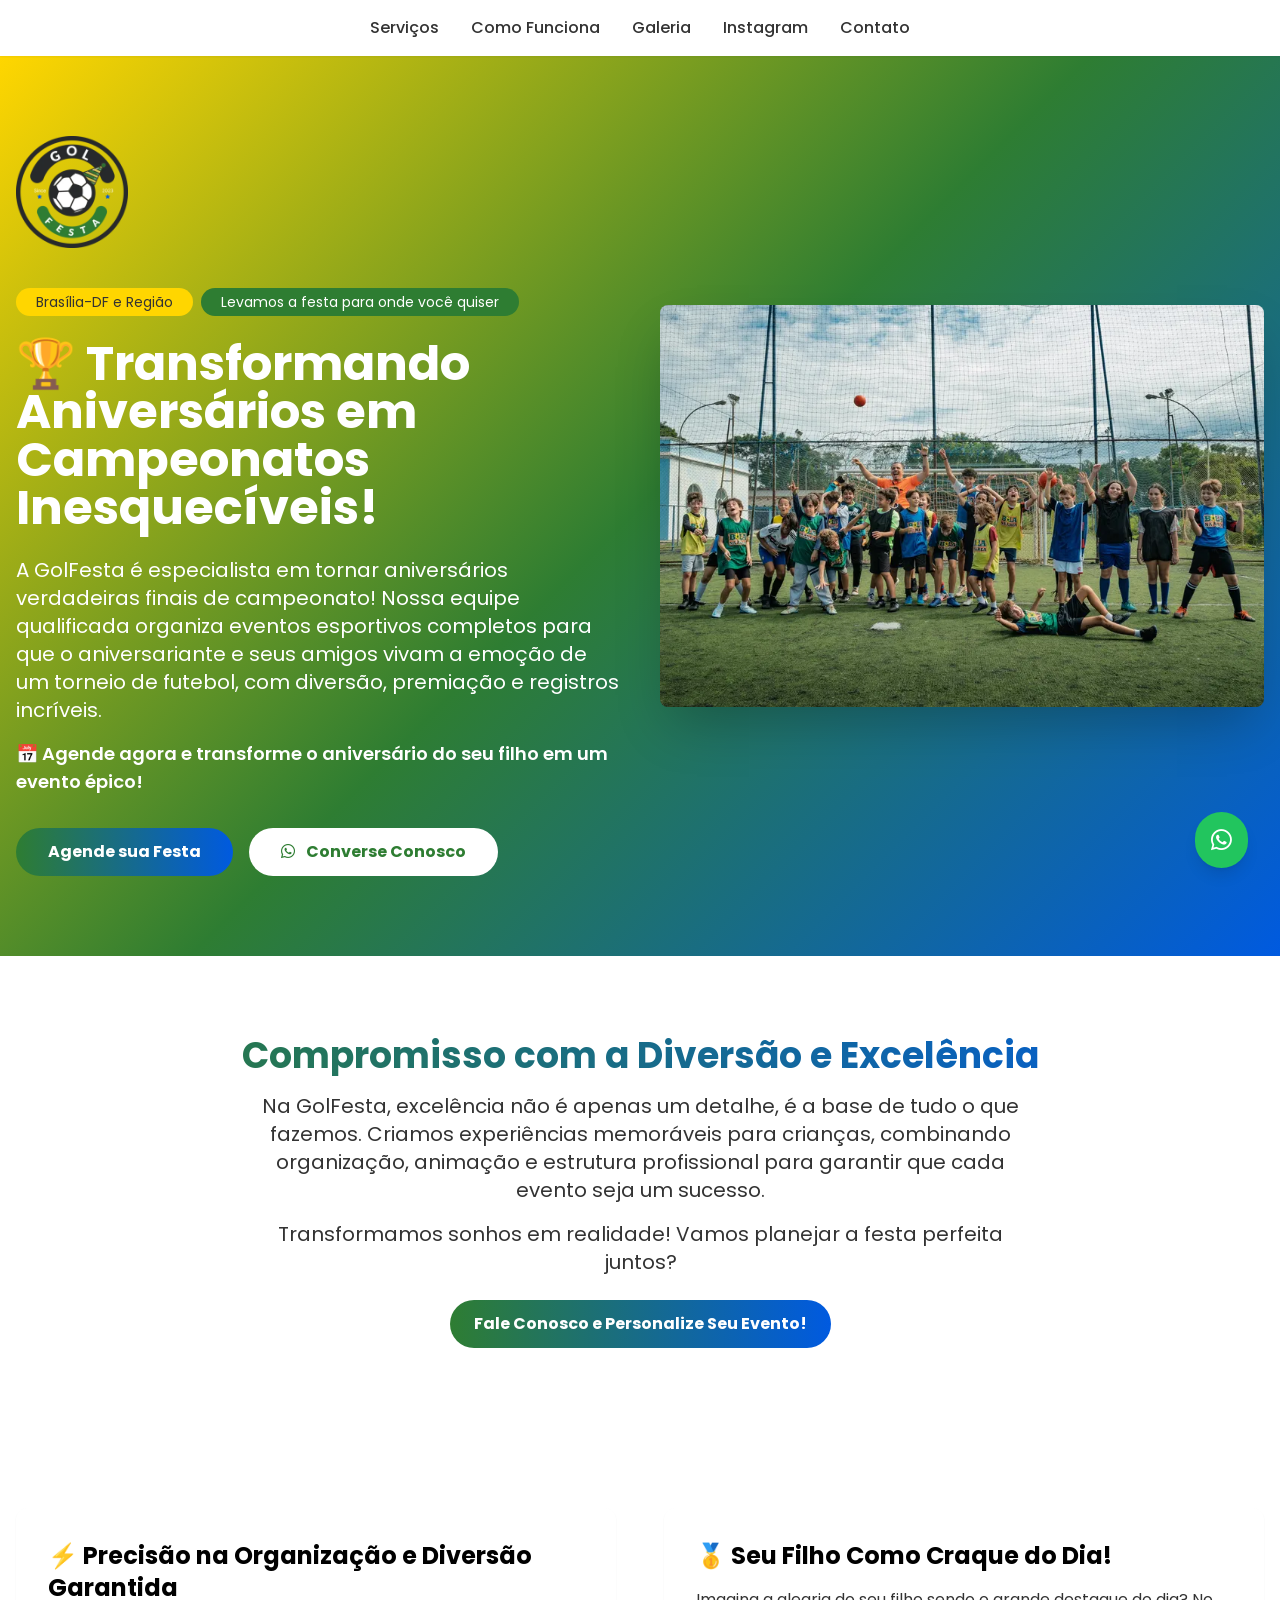
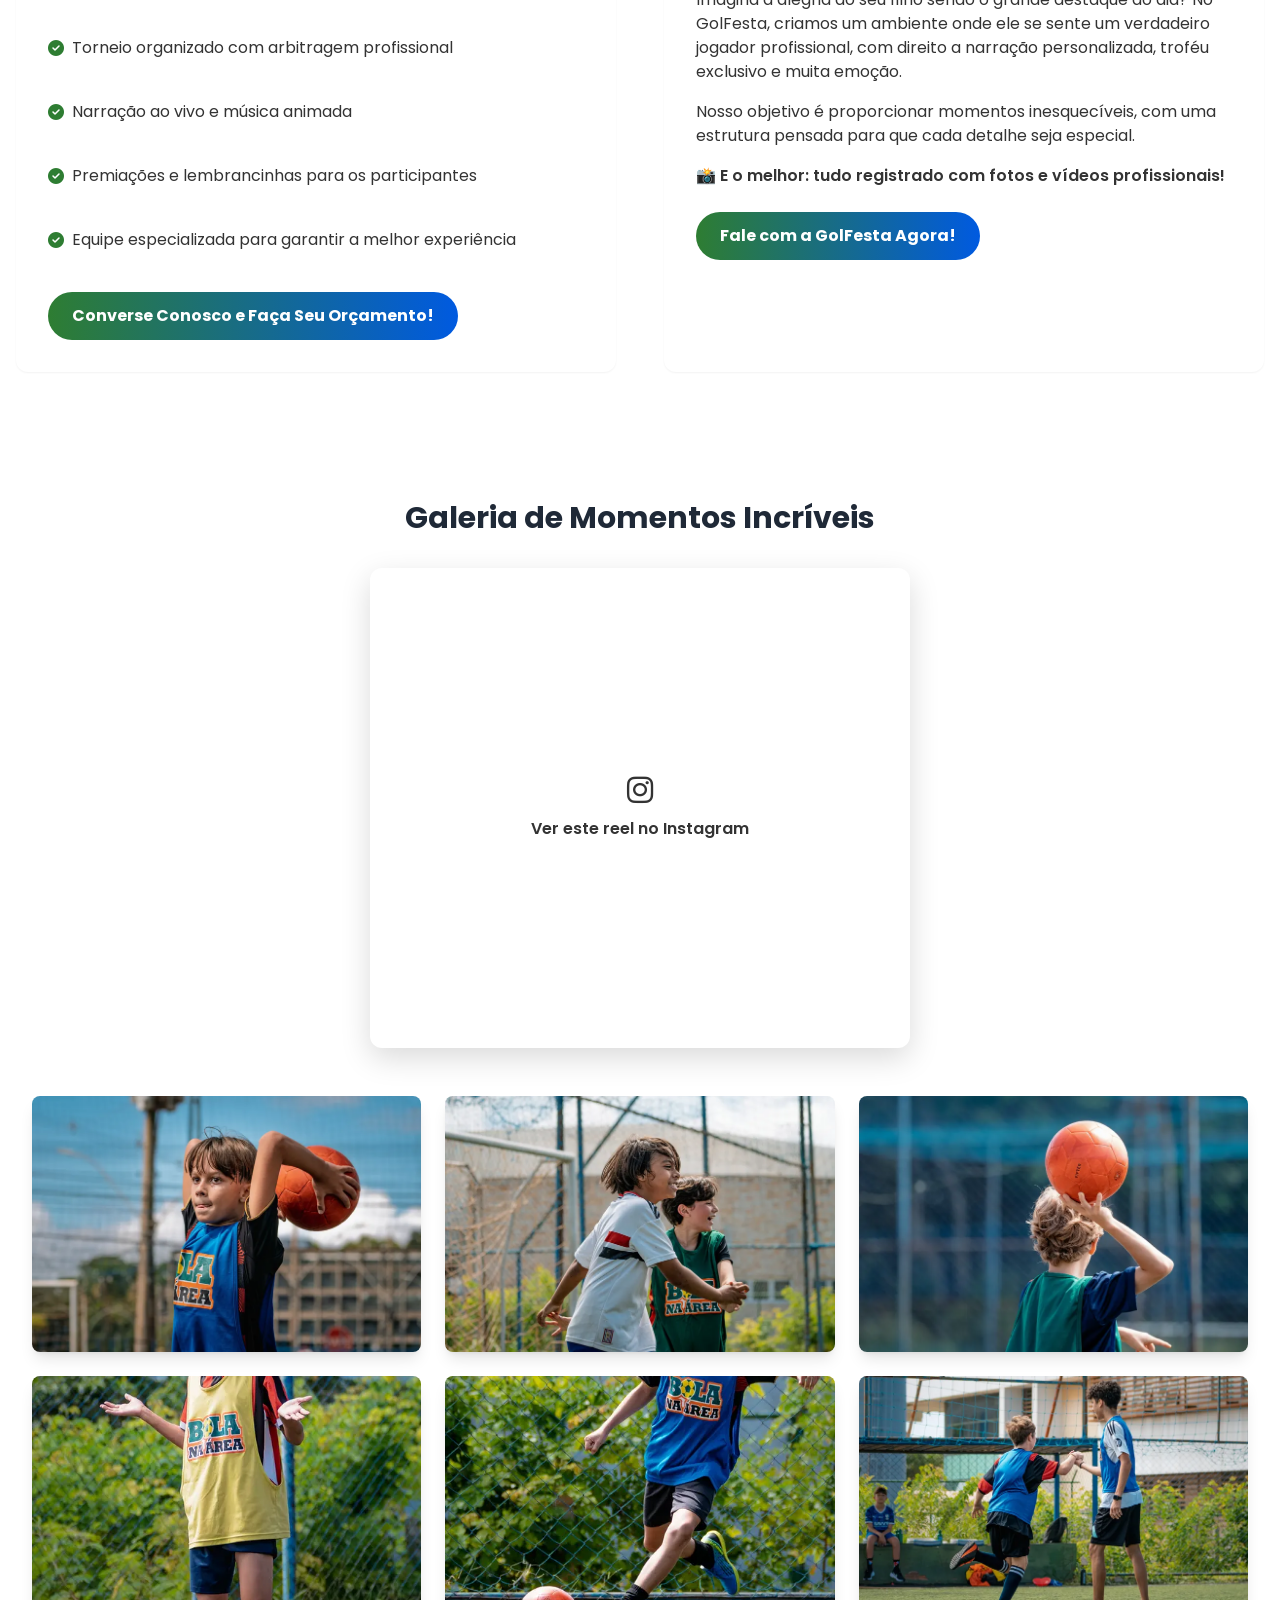
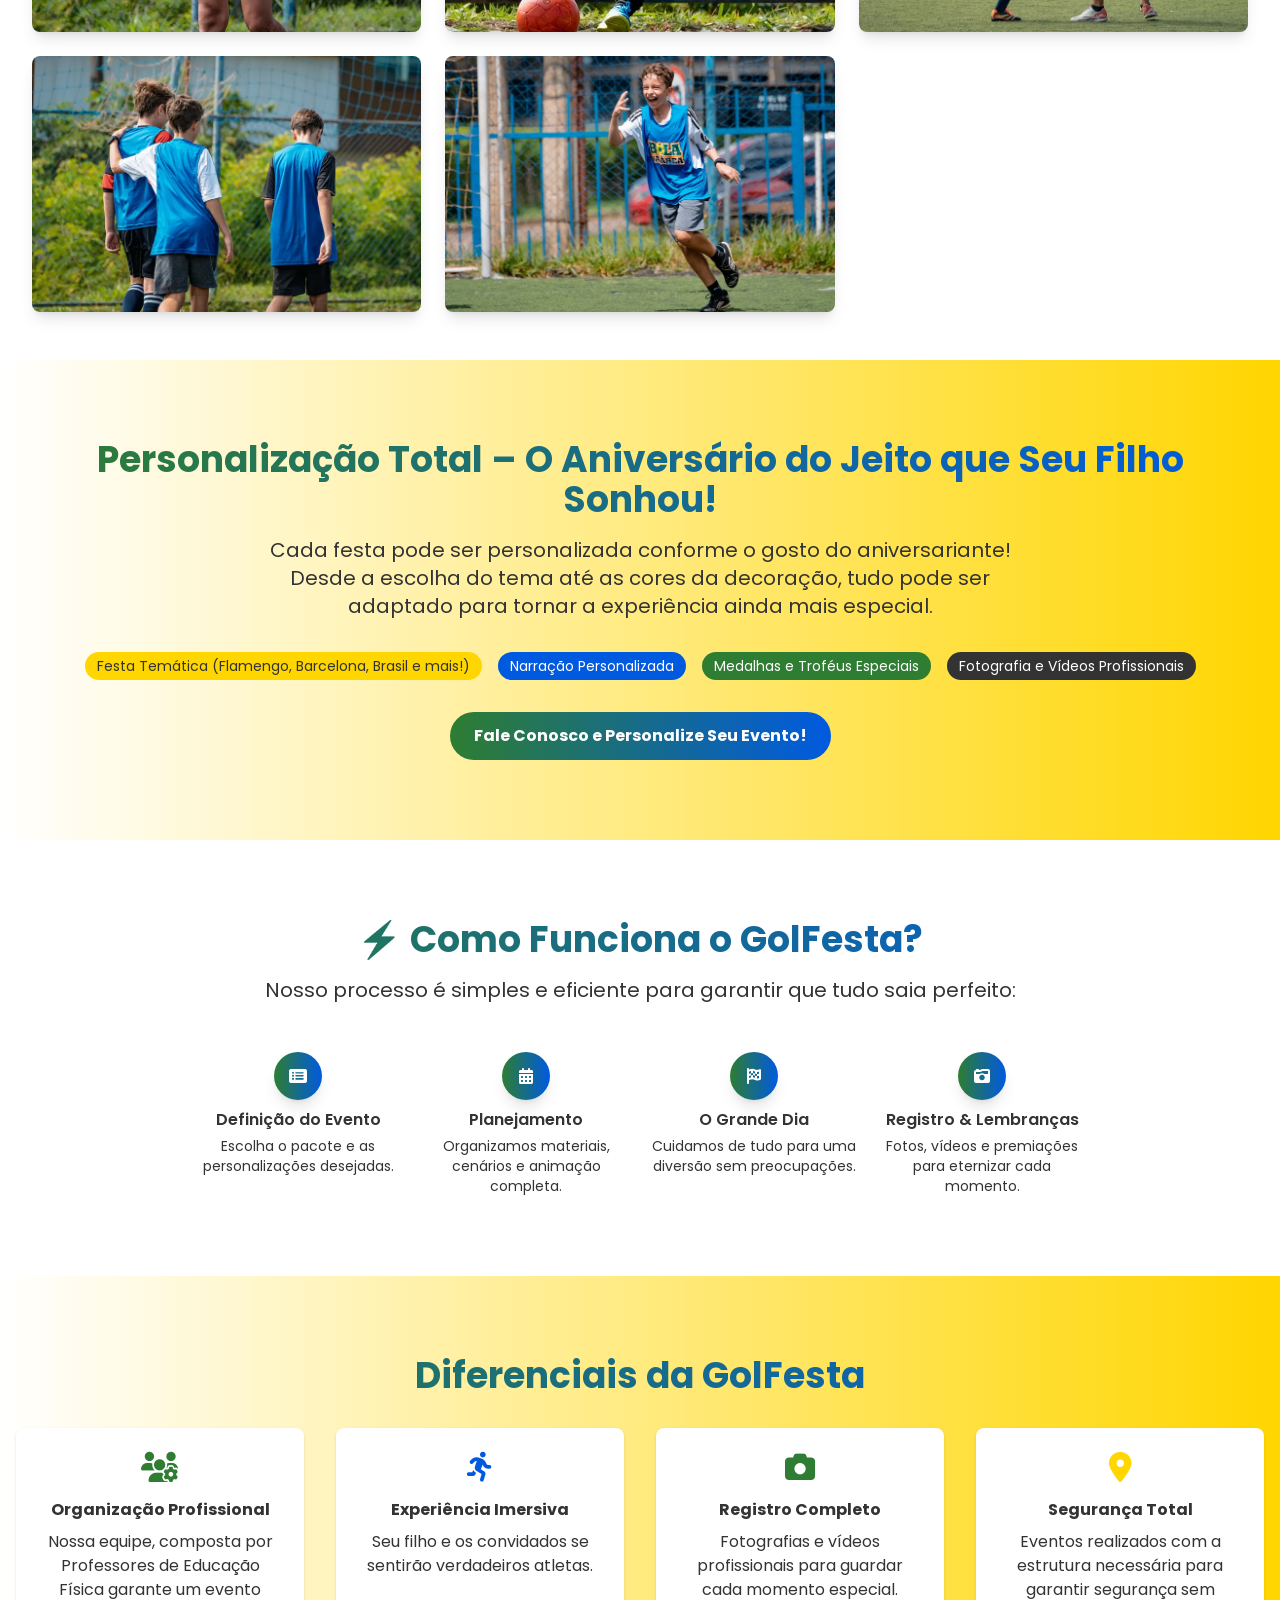
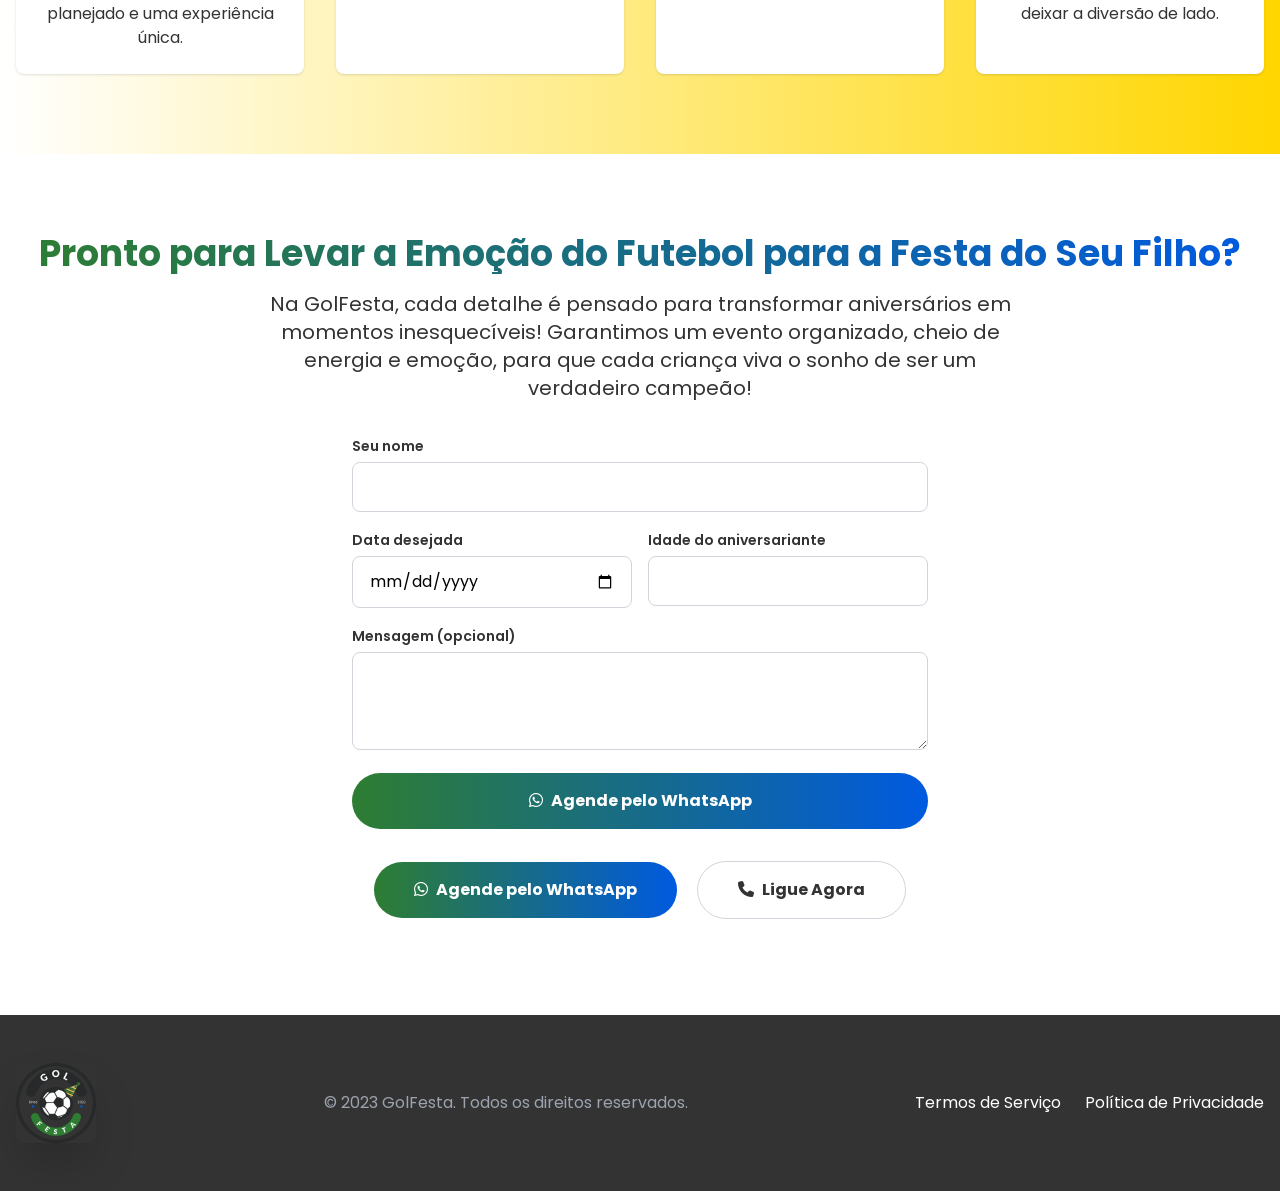
==== index.html @ 57a4377c "preview: 408cfc4" ====
<!DOCTYPE html>
<html lang="pt-BR">

<head>
	<meta charset="UTF-8">
	<meta name="robots" content="noindex, nofollow">
	<meta name="viewport" content="width=device-width, initial-scale=1.0">
	<title>GolFesta - Aniversários Esportivos Inesquecíveis</title>
	<meta name="description" content="Aniversário com torneio de futebol em Brasília-DF e região: arbitragem profissional, narração ao vivo, troféus, medalhas e fotos e vídeos profissionais. Agende pelo WhatsApp.">
	<link rel="canonical" href="https://golfesta.com.br/">
	<meta name="theme-color" content="#2E7D32">

	<!-- Open Graph / redes sociais -->
	<meta property="og:type" content="website">
	<meta property="og:locale" content="pt_BR">
	<meta property="og:site_name" content="GolFesta">
	<meta property="og:title" content="GolFesta - Aniversários Esportivos Inesquecíveis">
	<meta property="og:description" content="Transformando aniversários em campeonatos inesquecíveis! Festas de futebol em Brasília-DF e região.">
	<meta property="og:url" content="https://golfesta.com.br/">
	<meta property="og:image" content="https://golfesta.com.br/assets/img/og-image.jpg">
	<meta property="og:image:width" content="1200">
	<meta property="og:image:height" content="630">
	<meta name="twitter:card" content="summary_large_image">

	<link rel="icon" href="favicon.ico" sizes="any">
	<link rel="icon" type="image/png" sizes="192x192" href="assets/img/icon-192.png">
	<link rel="apple-touch-icon" href="apple-touch-icon.png">
	<link rel="manifest" href="site.webmanifest">

	<link rel="preconnect" href="https://fonts.googleapis.com">
	<link rel="preconnect" href="https://fonts.gstatic.com" crossorigin>
	<link rel="preload" as="image" href="assets/img/9-800.webp" imagesrcset="assets/img/9-800.webp 800w, assets/img/9-1200.webp 1200w" imagesizes="(min-width: 768px) 50vw, 100vw" fetchpriority="high">
	<link rel="stylesheet" href="https://fonts.googleapis.com/css2?family=Poppins:wght@300;400;600;700;800&display=swap">
	<link rel="stylesheet" href="assets/css/tailwind.css">
	<link rel="stylesheet" href="assets/css/style.css">
	<link rel="stylesheet" href="https://cdnjs.cloudflare.com/ajax/libs/font-awesome/6.4.0/css/all.min.css" media="print" onload="this.media='all'">
	<noscript><link rel="stylesheet" href="https://cdnjs.cloudflare.com/ajax/libs/font-awesome/6.4.0/css/all.min.css"></noscript>

	<!-- Google Tag Manager (mesmo container do site original). Só carrega no domínio de produção,
	     para que previews/staging não sujem os dados de conversão do Google Ads. -->
	<script>
		window.dataLayer = window.dataLayer || [];
		if (/(^|\.)golfesta\.com\.br$/.test(location.hostname)) {
			(function(w,d,s,l,i){w[l]=w[l]||[];w[l].push({'gtm.start':
			new Date().getTime(),event:'gtm.js'});var f=d.getElementsByTagName(s)[0],
			j=d.createElement(s),dl=l!='dataLayer'?'&l='+l:'';j.async=true;j.src=
			'https://www.googletagmanager.com/gtm.js?id='+i+dl;f.parentNode.insertBefore(j,f);
			})(window,document,'script','dataLayer','GTM-58DZ7ZMV');
		}
	</script>
	<!-- End Google Tag Manager -->

	<script type="application/ld+json">
	{
		"@context": "https://schema.org",
		"@type": "LocalBusiness",
		"name": "GolFesta",
		"description": "Aniversários esportivos com torneio de futebol, narração, premiação e registro em foto e vídeo.",
		"url": "https://golfesta.com.br/",
		"logo": "https://golfesta.com.br/assets/img/logo-256.png",
		"image": "https://golfesta.com.br/assets/img/og-image.jpg",
		"telephone": "+55 61 99550-3030",
		"areaServed": "Brasília-DF e Região",
		"sameAs": ["https://www.instagram.com/gol.festa/"]
	}
	</script>
</head>

<body class="bg-white">
	<!-- Floating WhatsApp Button -->
	<a href="wpp-lead/" data-cta="whatsapp_float" aria-label="Fale com a GolFesta pelo WhatsApp"
		class="wpp-float hidden md:block fixed bottom-8 right-8 z-40 bg-green-500 text-white p-4 rounded-full shadow-lg animate-pulse">
		<i class="fab fa-whatsapp text-2xl" aria-hidden="true"></i>
	</a>

	<!-- Barra fixa de CTA no mobile (tráfego pago chega majoritariamente pelo celular) -->
	<a href="wpp-lead/?text=Ol%C3%A1%2C%20gostaria%20de%20agendar%20uma%20festa%20com%20a%20GOL%20FESTA%21%20Podem%20me%20ajudar%3F"
		data-cta="mobile_bar"
		class="md:hidden fixed bottom-0 inset-x-0 z-40 flex items-center justify-center gap-2 bg-green-500 text-white font-bold py-4 shadow-[0_-4px_12px_rgba(0,0,0,0.15)]">
		<i class="fab fa-whatsapp text-2xl" aria-hidden="true"></i> Agende pelo WhatsApp
	</a>

	<!-- 1. Header -->
	<header class="bg-white shadow-sm sticky top-0 z-50">
		<div class="container mx-auto px-4 py-4 flex justify-center items-center">
			<nav class="hidden md:flex space-x-8">
				<a href="#servicos" class="font-medium text-[#333333] hover:text-[#2E7D32]">Serviços</a>
				<a href="#como-funciona" class="font-medium text-[#333333] hover:text-[#2E7D32]">Como Funciona</a>
				<a href="#galeria" class="font-medium text-[#333333] hover:text-[#2E7D32]">Galeria</a>
				<a href="https://www.instagram.com/gol.festa/" target="_blank" rel="noopener" class="font-medium text-[#333333] hover:text-[#2E7D32]">Instagram</a>
				<a href="#contato" class="font-medium text-[#333333] hover:text-[#2E7D32]">Contato</a>
			</nav>
			<button id="menu-toggle" class="md:hidden text-[#333333]" aria-label="Abrir menu" aria-expanded="false" aria-controls="mobile-menu"><i class="fas fa-bars text-2xl" aria-hidden="true"></i></button>
		</div>
		<nav id="mobile-menu" class="md:hidden hidden border-t border-gray-100 bg-white">
			<a href="#servicos" class="block px-6 py-3 font-medium text-[#333333]">Serviços</a>
			<a href="#como-funciona" class="block px-6 py-3 font-medium text-[#333333]">Como Funciona</a>
			<a href="#galeria" class="block px-6 py-3 font-medium text-[#333333]">Galeria</a>
			<a href="https://www.instagram.com/gol.festa/" target="_blank" rel="noopener" class="block px-6 py-3 font-medium text-[#333333]">Instagram</a>
			<a href="#contato" class="block px-6 py-3 font-medium text-[#333333]">Contato</a>
		</nav>
	</header>

	<main>
	<!-- 2. Hero -->
	<section class="hero-gradient text-white py-12 md:py-20">
		<div class="container mx-auto px-4 flex flex-col md:flex-row items-center md:gap-10">
			<div class="md:w-1/2 mb-10 md:mb-0">
				<div class="flex items-center w-20 md:w-28">
					<img src="assets/img/logo-256.webp" width="256" height="256"
						alt="GolFesta" class="rounded-lg w-full max-w-md pb-6 md:pb-10">
				</div>
				<div class="flex flex-col sm:flex-row sm:space-x-2 space-y-2 sm:space-y-0">
					<span class="bg-[#FFD600] text-[#333333] px-5 py-1 rounded-full text-sm">Brasília-DF e Região</span>
					<span class="bg-[#2E7D32] text-white px-5 py-1 rounded-full text-sm">Levamos a festa para onde você quiser</span>
				</div>
				<h1 class="text-3xl md:text-5xl font-bold mb-6 pt-6">🏆 Transformando Aniversários em Campeonatos
					Inesquecíveis!</h1>
				<p class="text-lg md:text-xl mb-4">A GolFesta é especialista em tornar aniversários verdadeiras finais de
					campeonato! Nossa equipe qualificada organiza eventos esportivos completos para que o aniversariante
					e seus amigos vivam a emoção de um torneio de futebol, com diversão, premiação e registros
					incríveis.</p>
				<p class="text-lg font-semibold mb-8">📅 Agende agora e transforme o aniversário do seu filho em um
					evento épico!</p>
				<div class="flex flex-col sm:flex-row space-y-4 sm:space-y-0 sm:space-x-4">
					<a href="wpp-lead/?text=Ol%C3%A1%2C%20gostaria%20de%20agendar%20uma%20festa%20com%20a%20GOL%20FESTA%21%20Podem%20me%20ajudar%3F"
						data-cta="hero_agendar" class="btn-primary text-white font-bold py-3 px-8 rounded-full text-center">Agende sua Festa</a>
					<a href="wpp-lead/?text=Ol%C3%A1%2C%20gostaria%20de%20saber%20mais%20sobre%20os%20servi%C3%A7os%20da%20GOL%20FESTA.%20Podem%20me%20enviar%20informa%C3%A7%C3%B5es%3F"
						data-cta="hero_converse"
						class="bg-white text-[#2E7D32] font-bold py-3 px-8 rounded-full hover:bg-gray-100 transition text-center">
						<i class="fab fa-whatsapp mr-2" aria-hidden="true"></i> Converse Conosco
					</a>
				</div>
			</div>
			<div class="md:w-1/2 flex justify-center">
				<img src="assets/img/9-800.webp"
					srcset="assets/img/9-800.webp 800w, assets/img/9-1200.webp 1200w"
					sizes="(min-width: 768px) 50vw, 100vw" width="1200" height="800" fetchpriority="high"
					alt="Aniversário com torneio de futebol da GolFesta"
					class="gallery-image rounded-lg shadow-2xl w-full h-auto cursor-zoom-in"
					data-index="8">
			</div>
		</div>
	</section>

	<!-- 3. Serviços -->
	<section id="servicos" class="py-16 md:py-20 px-4 bg-white text-center">
		<h2
			class="text-3xl md:text-4xl font-bold mb-4 bg-gradient-to-r from-[#2E7D32] to-[#005AE0] bg-clip-text text-transparent">
			Compromisso com a Diversão e Excelência</h2>
		<p class="text-lg md:text-xl text-[#333333] max-w-3xl mx-auto">Na GolFesta, excelência não é apenas um detalhe, é a base de
			tudo o que fazemos. Criamos experiências memoráveis para crianças, combinando organização, animação e
			estrutura profissional para garantir que cada evento seja um sucesso.</p>
		<p class="text-lg md:text-xl text-[#333333] max-w-3xl mx-auto mt-4">Transformamos sonhos em realidade! Vamos planejar a
			festa perfeita juntos?</p>
		<a href="wpp-lead/?text=Ol%C3%A1%2C%20gostaria%20de%20saber%20mais%20sobre%20os%20servi%C3%A7os%20da%20GOL%20FESTA.%20Podem%20me%20enviar%20informa%C3%A7%C3%B5es%3F"
			data-cta="servicos" class="btn-primary inline-block text-white font-bold py-3 px-6 rounded-full mt-6">Fale
			Conosco e Personalize Seu Evento!</a>
	</section>

	<!-- 4. Precisão & Craque -->
	<section class="py-16 md:py-20 bg-[#FFFFFF]">
		<div class="container mx-auto px-4 grid md:grid-cols-2 gap-12">
			<div class="bg-white p-8 rounded-xl shadow-sm">
				<h3 class="text-2xl font-bold mb-4">⚡ Precisão na Organização e Diversão Garantida</h3>
				<ul class="space-y-2 mb-6 text-[rgb(51,51,51)]">
					<li class="flex items-center py-4"><i class="fas fa-check-circle text-[#2E7D32] mr-2" aria-hidden="true"></i>Torneio
						organizado com arbitragem profissional</li>
					<li class="flex items-center py-4"><i class="fas fa-check-circle text-[#2E7D32] mr-2" aria-hidden="true"></i>Narração
						ao vivo e música animada</li>
					<li class="flex items-center py-4"><i class="fas fa-check-circle text-[#2E7D32] mr-2" aria-hidden="true"></i>Premiações
						e lembrancinhas para os participantes</li>
					<li class="flex items-center py-4"><i class="fas fa-check-circle text-[#2E7D32] mr-2" aria-hidden="true"></i>Equipe
						especializada para garantir a melhor experiência</li>
				</ul>
				<a href="wpp-lead/?text=Ol%C3%A1%2C%20gostaria%20de%20saber%20mais%20sobre%20os%20servi%C3%A7os%20da%20GOL%20FESTA.%20Podem%20me%20enviar%20informa%C3%A7%C3%B5es%3F"
					data-cta="orcamento" class="btn-primary inline-block text-white font-bold py-3 px-6 rounded-full">Converse
					Conosco e Faça Seu Orçamento!</a>
			</div>
			<div class="bg-white p-8 rounded-xl shadow-sm">
				<h3 class="text-2xl font-bold mb-4">🥇 Seu Filho Como Craque do Dia!</h3>
				<p class="text-[#333333] mb-4">Imagina a alegria do seu filho sendo o grande destaque do dia? No
					GolFesta, criamos um ambiente onde ele se sente um verdadeiro jogador profissional, com direito a
					narração personalizada, troféu exclusivo e muita emoção.</p>
				<p class="text-[#333333] mb-4">Nosso objetivo é proporcionar momentos inesquecíveis, com uma estrutura
					pensada para que cada detalhe seja especial.</p>
				<p class="text-[#333333] font-semibold mb-6">📸 E o melhor: tudo registrado com fotos e vídeos
					profissionais!</p>
				<a href="wpp-lead/?text=Ol%C3%A1%2C%20gostaria%20de%20saber%20mais%20sobre%20os%20servi%C3%A7os%20da%20GOL%20FESTA.%20Podem%20me%20enviar%20informa%C3%A7%C3%B5es%3F"
					data-cta="craque" class="btn-primary inline-block text-white font-bold py-3 px-6 rounded-full">Fale com
					a GolFesta Agora!</a>
			</div>
		</div>
	</section>

	<!-- Galeria (vídeo do Instagram + fotos) -->
	<section id="galeria" class="bg-white py-12 px-4 sm:px-6 lg:px-8">
		<div class="max-w-7xl mx-auto">
			<h2 class="text-3xl font-bold text-center text-gray-800 mb-8">
				Galeria de Momentos Incríveis
			</h2>

			<!-- Reel oficial @gol.festa (embed oficial do Instagram; embed.js carregado sob demanda em main.js) -->
			<div id="video" class="ig-embed-wrap mb-12">
				<blockquote class="instagram-media"
					data-instgrm-permalink="https://www.instagram.com/reel/Dcqjt7BxaG_/?utm_source=ig_embed&amp;utm_campaign=loading"
					data-instgrm-version="14">
					<a href="https://www.instagram.com/reel/Dcqjt7BxaG_/" target="_blank" rel="noopener" class="ig-fallback">
						<i class="fab fa-instagram text-3xl mb-2" aria-hidden="true"></i>
						<span>Ver este reel no Instagram</span>
					</a>
				</blockquote>
			</div>

			<div class="grid grid-cols-1 sm:grid-cols-2 md:grid-cols-3 gap-6">
				<div class="overflow-hidden rounded-lg shadow-lg"><img src="assets/img/1-800.webp" width="800" height="533" loading="lazy" decoding="async" alt="Festa GolFesta – foto 1" class="gallery-image w-full h-64 object-cover hover:scale-105 transition duration-300 ease-in-out cursor-zoom-in" data-index="0"></div>
				<div class="overflow-hidden rounded-lg shadow-lg"><img src="assets/img/2-800.webp" width="800" height="533" loading="lazy" decoding="async" alt="Festa GolFesta – foto 2" class="gallery-image w-full h-64 object-cover hover:scale-105 transition duration-300 ease-in-out cursor-zoom-in" data-index="1"></div>
				<div class="overflow-hidden rounded-lg shadow-lg"><img src="assets/img/3-800.webp" width="800" height="533" loading="lazy" decoding="async" alt="Festa GolFesta – foto 3" class="gallery-image w-full h-64 object-cover hover:scale-105 transition duration-300 ease-in-out cursor-zoom-in" data-index="2"></div>
				<div class="overflow-hidden rounded-lg shadow-lg"><img src="assets/img/4-800.webp" width="533" height="800" loading="lazy" decoding="async" alt="Festa GolFesta – foto 4" class="gallery-image w-full h-64 object-cover hover:scale-105 transition duration-300 ease-in-out cursor-zoom-in" data-index="3"></div>
				<div class="overflow-hidden rounded-lg shadow-lg"><img src="assets/img/5-800.webp" width="533" height="800" loading="lazy" decoding="async" alt="Festa GolFesta – foto 5" class="gallery-image w-full h-64 object-cover hover:scale-105 transition duration-300 ease-in-out cursor-zoom-in" data-index="4"></div>
				<div class="overflow-hidden rounded-lg shadow-lg"><img src="assets/img/6-800.webp" width="800" height="533" loading="lazy" decoding="async" alt="Festa GolFesta – foto 6" class="gallery-image w-full h-64 object-cover hover:scale-105 transition duration-300 ease-in-out cursor-zoom-in" data-index="5"></div>
				<div class="overflow-hidden rounded-lg shadow-lg"><img src="assets/img/7-800.webp" width="800" height="533" loading="lazy" decoding="async" alt="Festa GolFesta – foto 7" class="gallery-image w-full h-64 object-cover hover:scale-105 transition duration-300 ease-in-out cursor-zoom-in" data-index="6"></div>
				<div class="overflow-hidden rounded-lg shadow-lg"><img src="assets/img/8-800.webp" width="800" height="533" loading="lazy" decoding="async" alt="Festa GolFesta – foto 8" class="gallery-image w-full h-64 object-cover hover:scale-105 transition duration-300 ease-in-out cursor-zoom-in" data-index="7"></div>
			</div>
		</div>
	</section>

	<!-- 5. Personalização -->
	<section id="personalizacao" class="py-16 md:py-20 px-6 bg-gradient-to-r from-[#FFFFFF] to-[#FFD600] text-center">
		<h2
			class="text-3xl md:text-4xl font-bold mb-4 bg-gradient-to-r from-[#2E7D32] to-[#005AE0] bg-clip-text text-transparent">
			Personalização Total – O Aniversário do Jeito que Seu Filho Sonhou!</h2>
		<p class="text-lg md:text-xl text-[#333333] max-w-3xl mx-auto mb-8">Cada festa pode ser personalizada conforme o gosto do
			aniversariante! Desde a escolha do tema até as cores da decoração, tudo pode ser adaptado para tornar a
			experiência ainda mais especial.</p>
		<div class="flex flex-wrap justify-center gap-4 mb-8">
			<span class="bg-[#FFD600] text-[#333333] px-3 py-1 rounded-full text-sm">Festa Temática (Flamengo,
				Barcelona, Brasil e mais!)</span>
			<span class="bg-[#005AE0] text-white px-3 py-1 rounded-full text-sm">Narração Personalizada</span>
			<span class="bg-[#2E7D32] text-white px-3 py-1 rounded-full text-sm">Medalhas e Troféus Especiais</span>
			<span class="bg-[#333333] text-white px-3 py-1 rounded-full text-sm">Fotografia e Vídeos
				Profissionais</span>
		</div>
		<a href="wpp-lead/?text=Ol%C3%A1%2C%20gostaria%20de%20saber%20mais%20sobre%20os%20servi%C3%A7os%20da%20GOL%20FESTA.%20Podem%20me%20enviar%20informa%C3%A7%C3%B5es%3F"
			data-cta="personalizacao" class="btn-primary inline-block text-white font-bold py-3 px-6 rounded-full">Fale Conosco e
			Personalize Seu Evento!</a>
	</section>

	<!-- 6. Como Funciona (estilo timeline com descrição) -->
	<section id="como-funciona" class="py-16 md:py-20 px-6 bg-white">
		<div class="container mx-auto px-4 text-center mb-12">
			<h2
				class="text-3xl md:text-4xl font-bold mb-4 bg-gradient-to-r from-[#2E7D32] to-[#005AE0] bg-clip-text text-transparent">
				⚡ Como Funciona o GolFesta?
			</h2>
			<p class="text-lg md:text-xl text-[#333333] max-w-3xl mx-auto">
				Nosso processo é simples e eficiente para garantir que tudo saia perfeito:
			</p>
		</div>
		<div class="flex flex-col md:flex-row items-center md:items-start md:justify-between max-w-4xl mx-auto space-y-8 md:space-y-0">
			<div class="flex flex-col items-center text-center w-full md:w-1/4">
				<div class="w-12 h-12 bg-gradient-to-r from-[#2E7D32] to-[#005AE0] rounded-full flex items-center justify-center shadow-lg">
					<i class="fas fa-list-alt text-white" aria-hidden="true"></i>
				</div>
				<span class="mt-2 font-semibold text-[#333333]">Definição do Evento</span>
				<p class="mt-1 text-[#333333] text-sm">Escolha o pacote e as personalizações desejadas.</p>
			</div>
			<div class="hidden md:flex flex-1 h-1 bg-gradient-to-r from-[#2E7D32] to-[#005AE0] mx-2 mt-6 rounded"></div>
			<div class="flex flex-col items-center text-center w-full md:w-1/4">
				<div class="w-12 h-12 bg-gradient-to-r from-[#2E7D32] to-[#005AE0] rounded-full flex items-center justify-center shadow-lg">
					<i class="fas fa-calendar-alt text-white" aria-hidden="true"></i>
				</div>
				<span class="mt-2 font-semibold text-[#333333]">Planejamento</span>
				<p class="mt-1 text-[#333333] text-sm">Organizamos materiais, cenários e animação completa.</p>
			</div>
			<div class="hidden md:flex flex-1 h-1 bg-gradient-to-r from-[#2E7D32] to-[#005AE0] mx-2 mt-6 rounded"></div>
			<div class="flex flex-col items-center text-center w-full md:w-1/4">
				<div class="w-12 h-12 bg-gradient-to-r from-[#2E7D32] to-[#005AE0] rounded-full flex items-center justify-center shadow-lg">
					<i class="fas fa-flag-checkered text-white" aria-hidden="true"></i>
				</div>
				<span class="mt-2 font-semibold text-[#333333]">O Grande Dia</span>
				<p class="mt-1 text-[#333333] text-sm">Cuidamos de tudo para uma diversão sem preocupações.</p>
			</div>
			<div class="hidden md:flex flex-1 h-1 bg-gradient-to-r from-[#2E7D32] to-[#005AE0] mx-2 mt-6 rounded"></div>
			<div class="flex flex-col items-center text-center w-full md:w-1/4">
				<div class="w-12 h-12 bg-gradient-to-r from-[#2E7D32] to-[#005AE0] rounded-full flex items-center justify-center shadow-lg">
					<i class="fas fa-camera-retro text-white" aria-hidden="true"></i>
				</div>
				<span class="mt-2 font-semibold text-[#333333]">Registro &amp; Lembranças</span>
				<p class="mt-1 text-[#333333] text-sm">Fotos, vídeos e premiações para eternizar cada momento.</p>
			</div>
		</div>
	</section>

	<!-- 8 Diferenciais -->
	<section class="py-16 md:py-20 bg-gradient-to-r from-[#FFFFFF] to-[#FFD600] text-center">
		<h2
			class="text-3xl md:text-4xl font-bold mb-4 px-4 bg-gradient-to-r from-[#2E7D32] to-[#005AE0] bg-clip-text text-transparent">
			Diferenciais da GolFesta</h2>
		<div class="grid md:grid-cols-2 lg:grid-cols-4 gap-8 container mx-auto px-4 mt-8 text-[#333333]">
			<div class="bg-white p-6 rounded-lg shadow"><i class="fas fa-users-cog text-3xl text-[#2E7D32] mb-4" aria-hidden="true"></i>
				<h3 class="font-bold mb-2">Organização Profissional</h3>
				<p>Nossa equipe, composta por Professores de Educação Física garante um evento planejado e uma
					experiência única.</p>
			</div>
			<div class="bg-white p-6 rounded-lg shadow"><i class="fas fa-running text-3xl text-[#005AE0] mb-4" aria-hidden="true"></i>
				<h3 class="font-bold mb-2">Experiência Imersiva</h3>
				<p>Seu filho e os convidados se sentirão verdadeiros atletas.</p>
			</div>
			<div class="bg-white p-6 rounded-lg shadow"><i class="fas fa-camera text-3xl text-[#2E7D32] mb-4" aria-hidden="true"></i>
				<h3 class="font-bold mb-2">Registro Completo</h3>
				<p>Fotografias e vídeos profissionais para guardar cada momento especial.</p>
			</div>
			<div class="bg-white p-6 rounded-lg shadow"><i class="fas fa-map-marker-alt text-3xl text-[#FFD600] mb-4" aria-hidden="true"></i>
				<h3 class="font-bold mb-2">Segurança Total</h3>
				<p>Eventos realizados com a estrutura necessária para garantir segurança sem deixar a diversão de lado.</p>
			</div>
		</div>
	</section>

	<!-- 9 CTA Final + formulário (envia pelo WhatsApp, sem backend) -->
	<section id="contato" class="py-16 md:py-20 px-6 bg-white text-center">
		<h2
			class="text-3xl md:text-4xl font-bold mb-4 bg-gradient-to-r from-[#2E7D32] to-[#005AE0] bg-clip-text text-transparent">
			Pronto para Levar a Emoção do Futebol para a Festa do Seu Filho?</h2>
		<p class="text-lg md:text-xl text-[#333333] max-w-3xl mx-auto mb-8">Na GolFesta, cada detalhe é pensado para transformar
			aniversários em momentos inesquecíveis! Garantimos um evento organizado, cheio de energia e emoção, para que
			cada criança viva o sonho de ser um verdadeiro campeão!</p>

		<form id="lead-form" class="lead-form max-w-xl mx-auto text-left mb-8" novalidate>
			<div class="grid sm:grid-cols-2 gap-4">
				<label class="block sm:col-span-2">
					<span class="text-sm font-semibold text-[#333333]">Seu nome</span>
					<input name="nome" type="text" required autocomplete="name" class="mt-1 w-full rounded-lg border border-gray-300 px-4 py-3 focus:border-[#2E7D32] focus:outline-none">
				</label>
				<label class="block">
					<span class="text-sm font-semibold text-[#333333]">Data desejada</span>
					<input name="data" type="date" class="mt-1 w-full rounded-lg border border-gray-300 px-4 py-3 focus:border-[#2E7D32] focus:outline-none">
				</label>
				<label class="block">
					<span class="text-sm font-semibold text-[#333333]">Idade do aniversariante</span>
					<input name="idade" type="number" min="1" max="99" inputmode="numeric" class="mt-1 w-full rounded-lg border border-gray-300 px-4 py-3 focus:border-[#2E7D32] focus:outline-none">
				</label>
				<label class="block sm:col-span-2">
					<span class="text-sm font-semibold text-[#333333]">Mensagem (opcional)</span>
					<textarea name="mensagem" rows="3" class="mt-1 w-full rounded-lg border border-gray-300 px-4 py-3 focus:border-[#2E7D32] focus:outline-none"></textarea>
				</label>
			</div>
			<p class="form-error hidden text-sm text-red-600 mt-2" role="alert">Preencha seu nome para continuar.</p>
			<button type="submit" class="btn-primary w-full text-white font-bold py-4 px-10 rounded-full mt-4">
				<i class="fab fa-whatsapp mr-2" aria-hidden="true"></i>Agende pelo WhatsApp</button>
		</form>

		<a href="wpp-lead/?text=Ol%C3%A1%2C%20gostaria%20de%20saber%20mais%20sobre%20os%20servi%C3%A7os%20da%20GOL%20FESTA.%20Podem%20me%20enviar%20informa%C3%A7%C3%B5es%3F"
			data-cta="final_whatsapp"
			class="btn-primary text-white font-bold py-4 px-10 rounded-full sm:mr-4 mb-4 inline-block"><i
				class="fab fa-whatsapp mr-2" aria-hidden="true"></i>Agende pelo WhatsApp</a>
		<a href="tel:+5561995503030" data-cta="final_ligar"
			class="bg-[#FFFFFF] text-[#333333] border border-gray-300 font-bold py-4 px-10 rounded-full hover:bg-gray-200 inline-block mb-4"><i
				class="fas fa-phone mr-2" aria-hidden="true"></i>Ligue Agora</a>
	</section>
	</main>

	<!-- Lightbox Modal -->
	<div id="lightbox" class="lightbox" role="dialog" aria-modal="true" aria-label="Galeria de fotos">
		<div class="lightbox-content">
			<button class="lightbox-close" aria-label="Fechar">&times;</button>
			<button class="lightbox-nav lightbox-prev" aria-label="Foto anterior">&#8249;</button>
			<img id="lightbox-image" class="lightbox-image" src="data:," alt="Galeria GolFesta">
			<button class="lightbox-nav lightbox-next" aria-label="Próxima foto">&#8250;</button>
			<div class="lightbox-counter">
				<span id="current-image">1</span> / <span id="total-images">9</span>
			</div>
		</div>
	</div>

	<!-- 11 Footer -->
	<footer class="bg-[#333333] text-white py-12 pb-24 md:pb-12">
		<div class="container mx-auto px-4 flex flex-col md:flex-row justify-between items-center">
			<div class="flex items-center mb-6 md:mb-0 w-20">
				<img src="assets/img/logo-256.webp" width="256" height="256" loading="lazy"
					alt="GolFesta" class="rounded-lg shadow-2xl w-full max-w-md">
			</div>
			<p class="text-gray-400 mb-4 md:mb-0">© 2023 GolFesta. Todos os direitos reservados.</p>
			<div class="flex space-x-6">
				<a href="#" class="hover:text-white">Termos de Serviço</a>
				<a href="#" class="hover:text-white">Política de Privacidade</a>
			</div>
		</div>
	</footer>

	<script src="assets/js/main.js" defer></script>
</body>

</html>
---- assets/css/style.css ----
/* Estilos originais do tema GolFesta (extraídos de golfesta.com.br) */


body {
	font-family: 'Poppins', sans-serif;
	scroll-behavior: smooth;
}

.hero-gradient {
	background: linear-gradient(135deg, #FFD600 0%, #2E7D32 50%, #005AE0 100%);
}

.btn-primary {
	background: linear-gradient(90deg, #2E7D32 0%, #005AE0 100%);
	transition: all 0.3s ease;
}

.btn-primary:hover {
	transform: translateY(-3px);
	box-shadow: 0 10px 20px rgba(46, 125, 50, 0.3);
}

@keyframes pulse {
	0% {
		transform: scale(1);
	}

	50% {
		transform: scale(1.1);
	}

	100% {
		transform: scale(1);
	}
}

/* Lightbox Styles */
.lightbox {
	display: none;
	position: fixed;
	top: 0;
	left: 0;
	width: 100%;
	height: 100%;
	background: rgba(0, 0, 0, 0.9);
	z-index: 9999;
	justify-content: center;
	align-items: center;
}

.lightbox.active {
	display: flex;
}

.lightbox-content {
	position: relative;
	max-width: 90%;
	max-height: 90%;
	margin: auto;
}

.lightbox-image {
	width: 100%;
	height: auto;
	max-height: 90vh;
	object-fit: contain;
	border-radius: 8px;
}

.lightbox-close {
	position: absolute;
	top: -40px;
	right: 0;
	background: rgba(255, 255, 255, 0.9);
	border: none;
	border-radius: 50%;
	width: 40px;
	height: 40px;
	font-size: 20px;
	cursor: pointer;
	display: flex;
	align-items: center;
	justify-content: center;
	color: #333;
	transition: all 0.3s ease;
}

.lightbox-close:hover {
	background: white;
	transform: scale(1.1);
}

.lightbox-nav {
	position: absolute;
	top: 50%;
	transform: translateY(-50%);
	background: rgba(255, 255, 255, 0.9);
	border: none;
	border-radius: 50%;
	width: 50px;
	height: 50px;
	font-size: 18px;
	cursor: pointer;
	display: flex;
	align-items: center;
	justify-content: center;
	color: #333;
	transition: all 0.3s ease;
}

.lightbox-nav:hover {
	background: white;
	transform: translateY(-50%) scale(1.1);
}

.lightbox-prev {
	left: -60px;
}

.lightbox-next {
	right: -60px;
}

.lightbox-counter {
	position: absolute;
	bottom: -40px;
	left: 50%;
	transform: translateX(-50%);
	color: white;
	font-size: 14px;
	background: rgba(0, 0, 0, 0.7);
	padding: 5px 15px;
	border-radius: 20px;
}

/* Mobile adjustments */
@media (max-width: 768px) {
	.lightbox-close {
		top: 20px;
		right: 20px;
		background: rgba(255, 255, 255, 0.95);
	}

	.lightbox-nav {
		width: 45px;
		height: 45px;
		font-size: 16px;
	}

	.lightbox-prev {
		left: 20px;
	}

	.lightbox-next {
		right: 20px;
	}

	.lightbox-counter {
		bottom: 20px;
	}

	.lightbox-content {
		max-width: 95%;
		max-height: 85%;
	}
}

/* Gallery image cursor */
.gallery-image {
	cursor: pointer;
	transition: transform 0.3s ease;
}

.gallery-image:hover {
	transform: scale(1.05);
}
	
/* ---- Adições (preparação Google Ads) ---- */
html { scroll-behavior: smooth; }
section[id] { scroll-margin-top: 72px; }

/* Embed do reel do Instagram: centralizado e fluido (326px–540px, limites do embed oficial) */
.ig-embed-wrap {
	display: flex;
	justify-content: center;
	padding: 0 4px;
}
.ig-embed-wrap .instagram-media,
.ig-embed-wrap iframe.instagram-media {
	background: #fff;
	border: 0 !important;
	border-radius: 12px !important;
	box-shadow: 0 10px 30px rgba(0, 0, 0, 0.15) !important;
	margin: 0 auto !important;
	max-width: 540px !important;
	min-width: 300px !important;
	width: 100% !important;
	padding: 0;
}
.ig-fallback {
	display: flex;
	flex-direction: column;
	align-items: center;
	justify-content: center;
	gap: 4px;
	min-height: 480px;
	color: #333;
	font-weight: 600;
	text-decoration: none;
}

/* Botão flutuante não cobre conteúdo no mobile */
.wpp-float { line-height: 0; }

/* Foco visível para acessibilidade */
a:focus-visible, button:focus-visible, input:focus-visible, textarea:focus-visible {
	outline: 3px solid #005AE0;
	outline-offset: 2px;
}

@media (prefers-reduced-motion: reduce) {
	.animate-pulse { animation: none !important; }
	html { scroll-behavior: auto; }
}
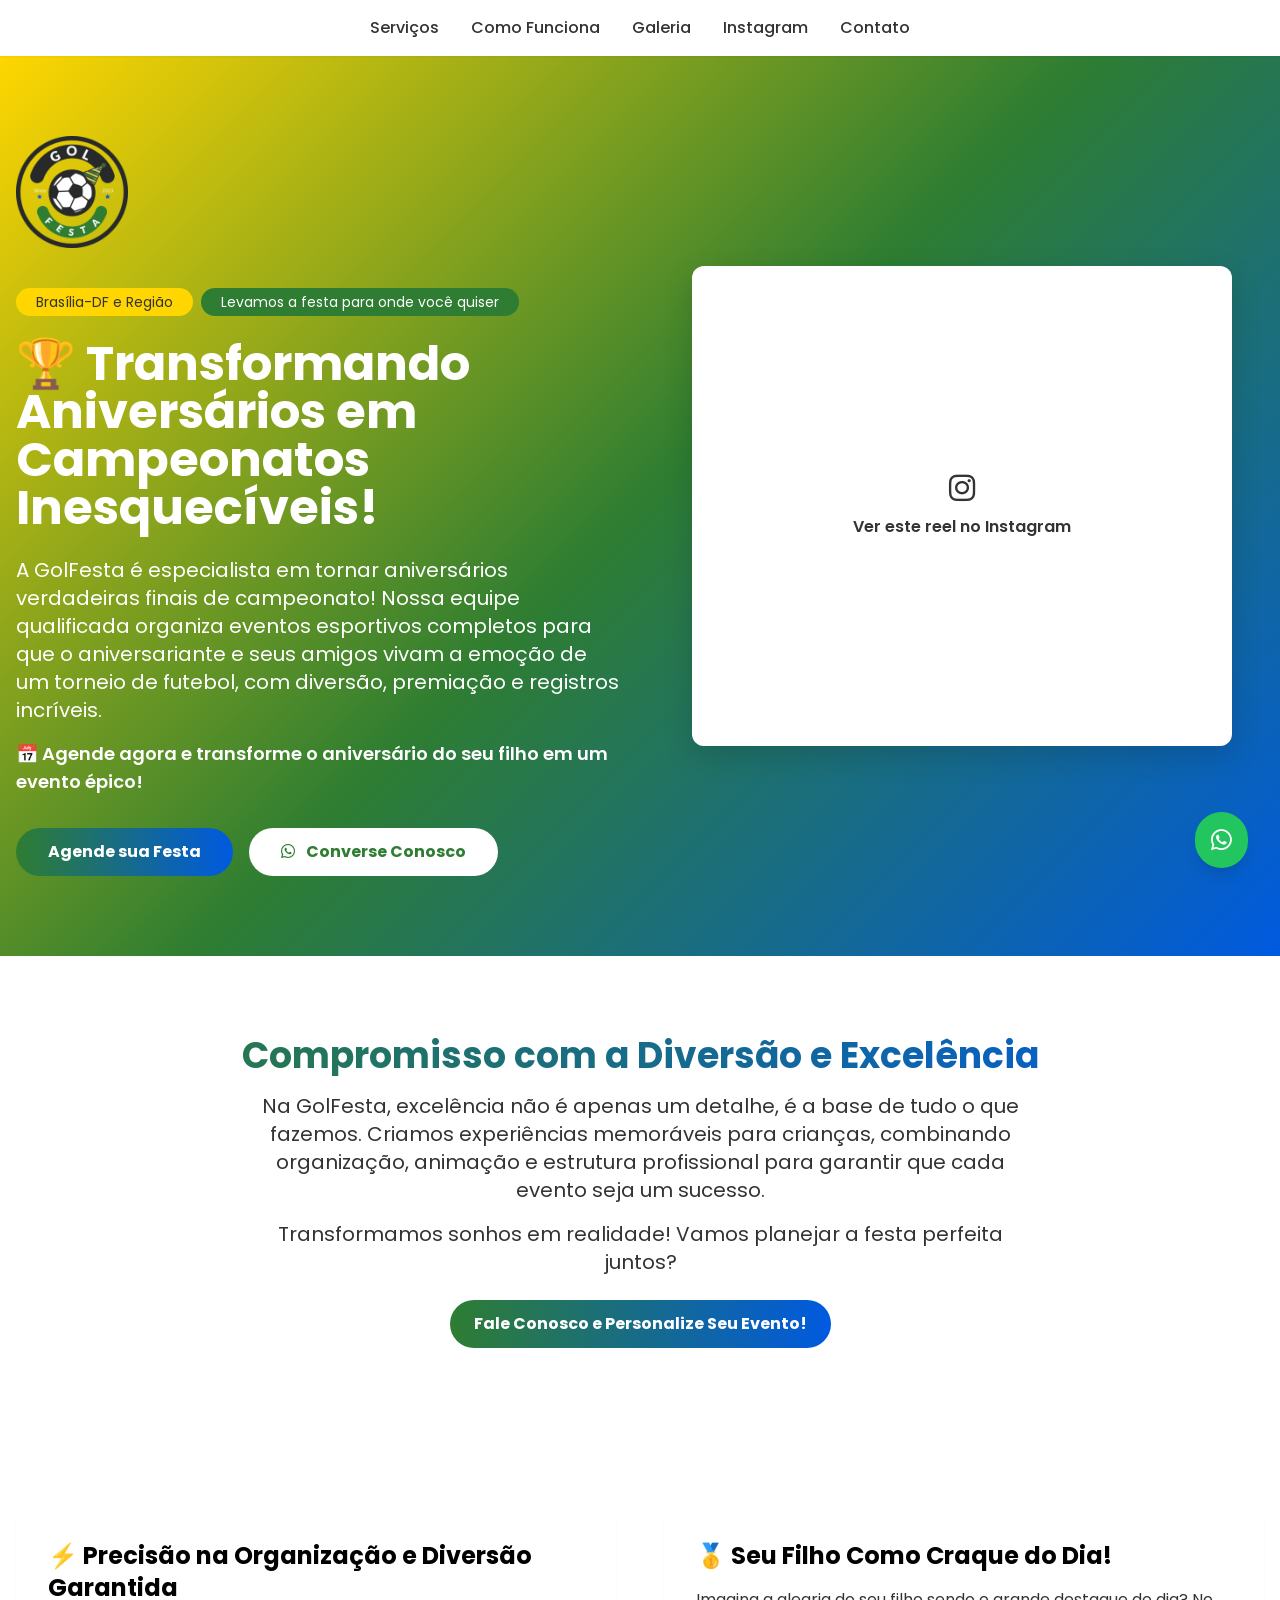
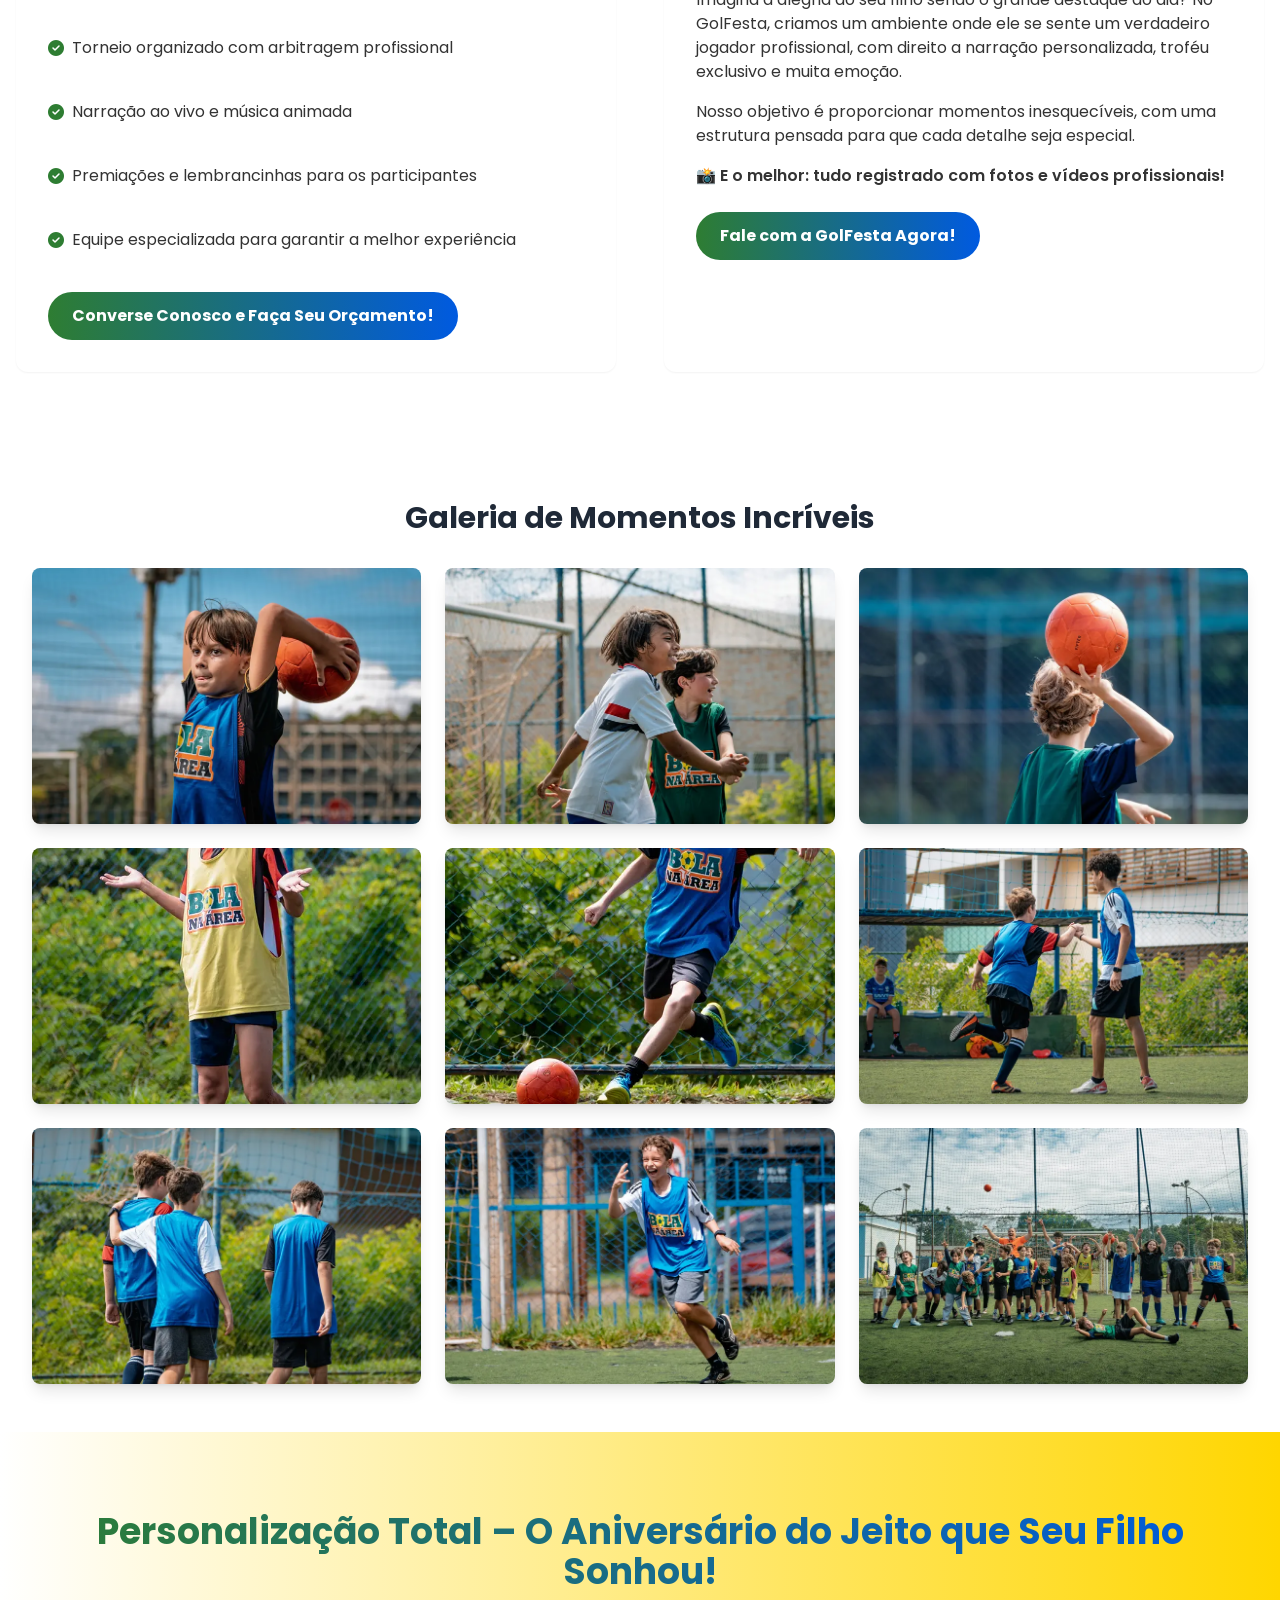
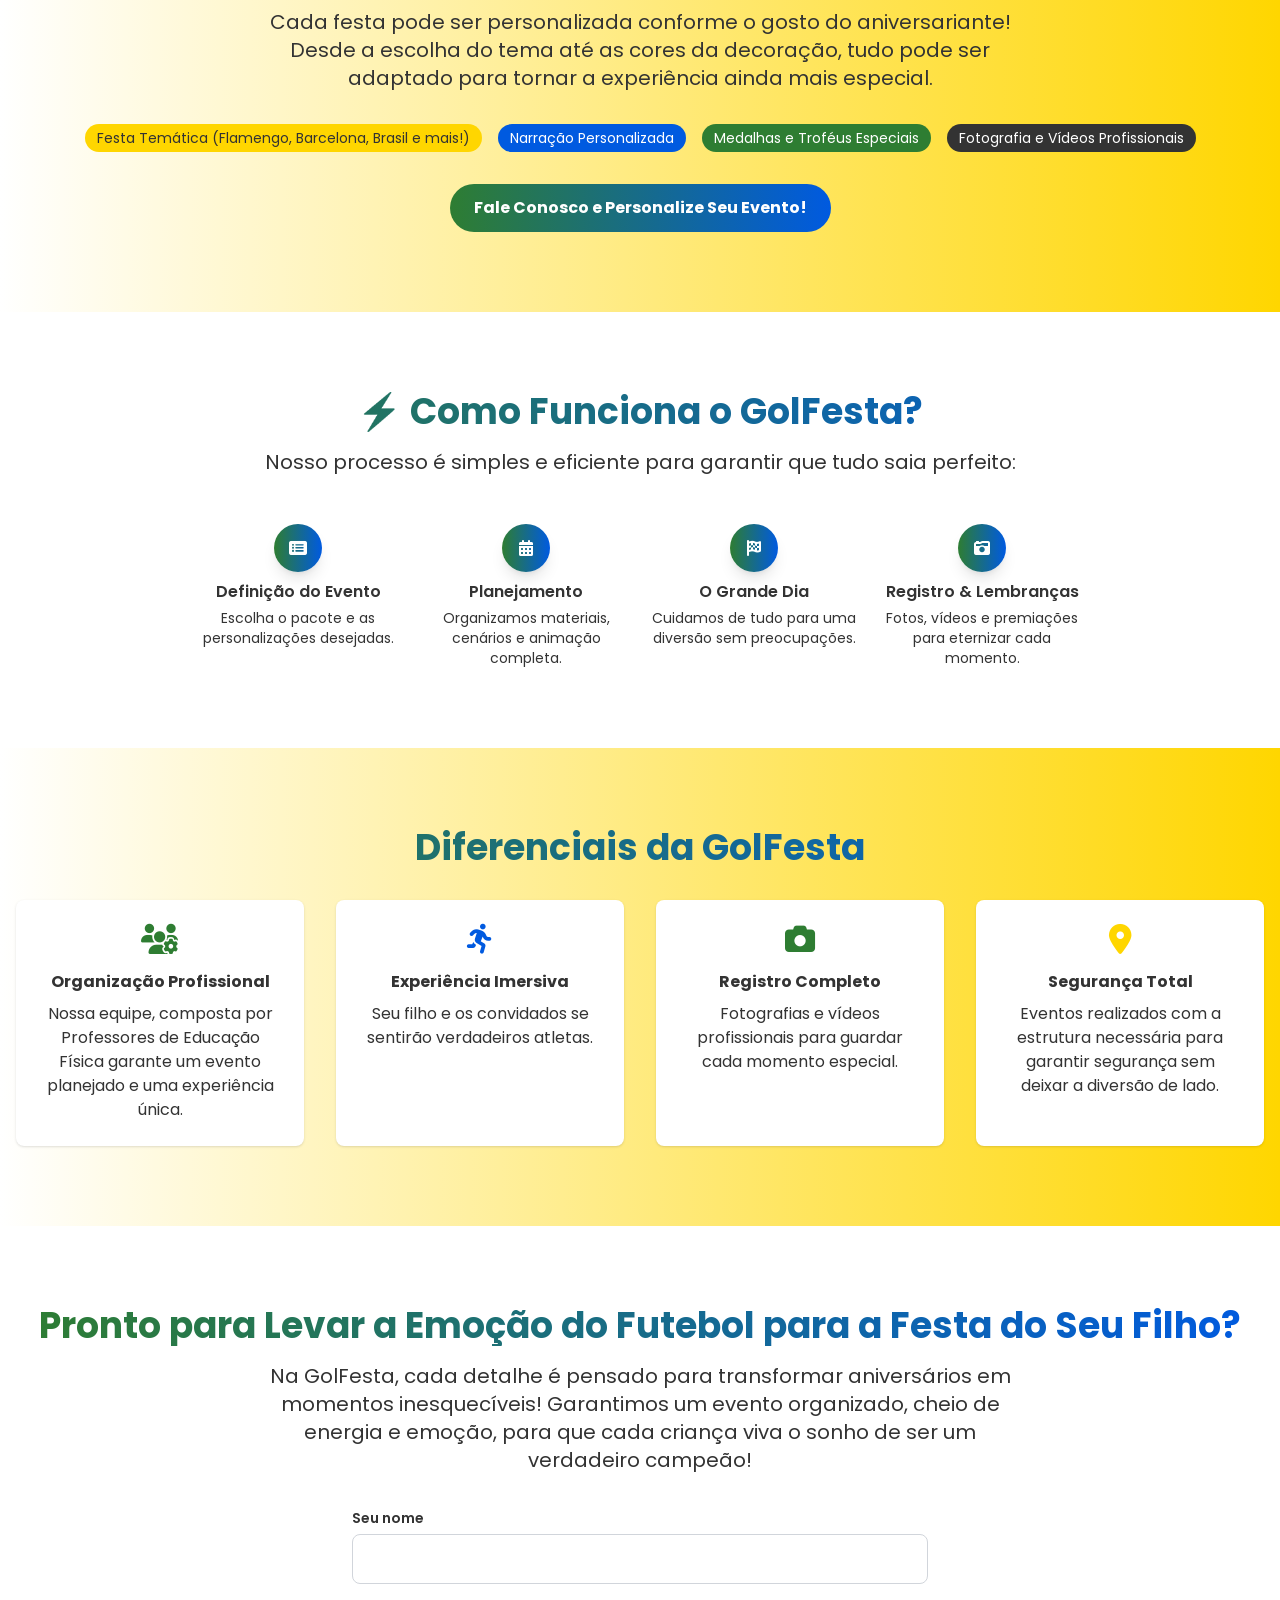
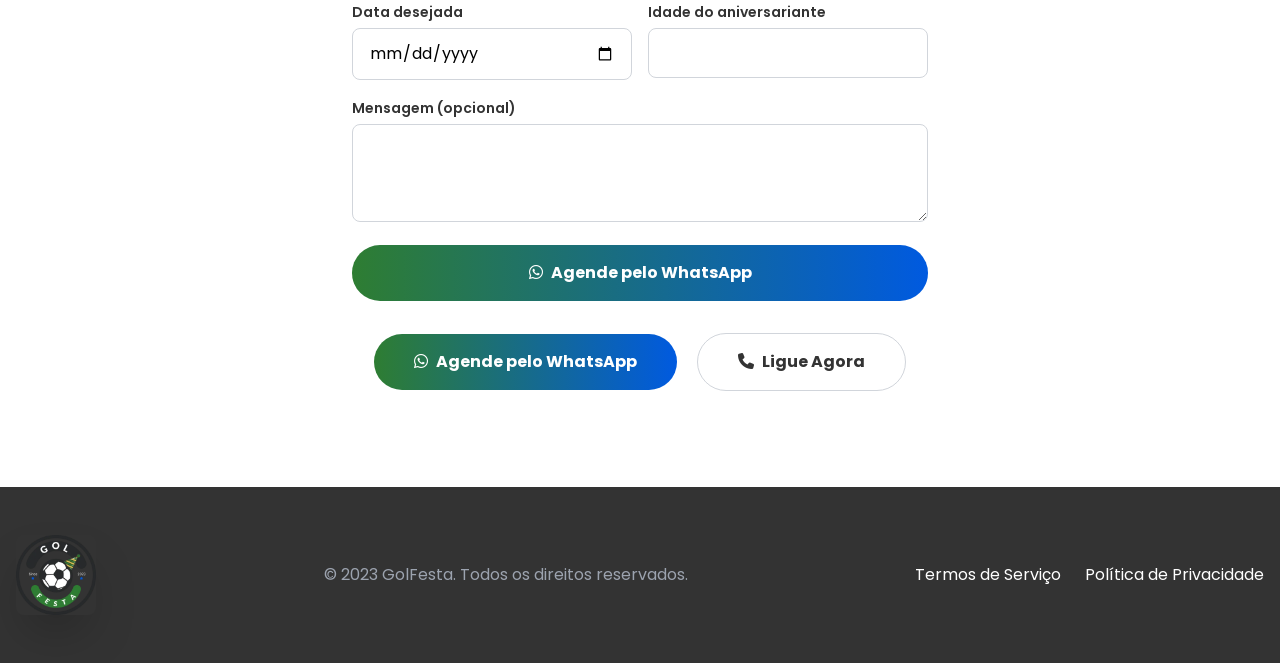
==== commit bb960c62: "preview: a306492" ====
--- a/index.html
+++ b/index.html
@@ -27,9 +27,9 @@
 	<link rel="apple-touch-icon" href="apple-touch-icon.png">
 	<link rel="manifest" href="site.webmanifest">
 
+	<link rel="preconnect" href="https://www.instagram.com">
 	<link rel="preconnect" href="https://fonts.googleapis.com">
 	<link rel="preconnect" href="https://fonts.gstatic.com" crossorigin>
-	<link rel="preload" as="image" href="assets/img/9-800.webp" imagesrcset="assets/img/9-800.webp 800w, assets/img/9-1200.webp 1200w" imagesizes="(min-width: 768px) 50vw, 100vw" fetchpriority="high">
 	<link rel="stylesheet" href="https://fonts.googleapis.com/css2?family=Poppins:wght@300;400;600;700;800&display=swap">
 	<link rel="stylesheet" href="assets/css/tailwind.css">
 	<link rel="stylesheet" href="assets/css/style.css">
@@ -132,13 +132,18 @@
 					</a>
 				</div>
 			</div>
-			<div class="md:w-1/2 flex justify-center">
-				<img src="assets/img/9-800.webp"
-					srcset="assets/img/9-800.webp 800w, assets/img/9-1200.webp 1200w"
-					sizes="(min-width: 768px) 50vw, 100vw" width="1200" height="800" fetchpriority="high"
-					alt="Aniversário com torneio de futebol da GolFesta"
-					class="gallery-image rounded-lg shadow-2xl w-full h-auto cursor-zoom-in"
-					data-index="8">
+			<!-- Reel oficial @gol.festa (embed oficial do Instagram) -->
+			<div class="md:w-1/2 w-full flex justify-center">
+				<div id="video" class="ig-embed-wrap w-full">
+					<blockquote class="instagram-media"
+						data-instgrm-permalink="https://www.instagram.com/reel/Dcqjt7BxaG_/?utm_source=ig_embed&amp;utm_campaign=loading"
+						data-instgrm-version="14">
+						<a href="https://www.instagram.com/reel/Dcqjt7BxaG_/" target="_blank" rel="noopener" class="ig-fallback">
+							<i class="fab fa-instagram text-3xl mb-2" aria-hidden="true"></i>
+							<span>Ver este reel no Instagram</span>
+						</a>
+					</blockquote>
+				</div>
 			</div>
 		</div>
 	</section>
@@ -200,17 +205,6 @@
 				Galeria de Momentos Incríveis
 			</h2>
 
-			<!-- Reel oficial @gol.festa (embed oficial do Instagram; embed.js carregado sob demanda em main.js) -->
-			<div id="video" class="ig-embed-wrap mb-12">
-				<blockquote class="instagram-media"
-					data-instgrm-permalink="https://www.instagram.com/reel/Dcqjt7BxaG_/?utm_source=ig_embed&amp;utm_campaign=loading"
-					data-instgrm-version="14">
-					<a href="https://www.instagram.com/reel/Dcqjt7BxaG_/" target="_blank" rel="noopener" class="ig-fallback">
-						<i class="fab fa-instagram text-3xl mb-2" aria-hidden="true"></i>
-						<span>Ver este reel no Instagram</span>
-					</a>
-				</blockquote>
-			</div>
 
 			<div class="grid grid-cols-1 sm:grid-cols-2 md:grid-cols-3 gap-6">
 				<div class="overflow-hidden rounded-lg shadow-lg"><img src="assets/img/1-800.webp" width="800" height="533" loading="lazy" decoding="async" alt="Festa GolFesta – foto 1" class="gallery-image w-full h-64 object-cover hover:scale-105 transition duration-300 ease-in-out cursor-zoom-in" data-index="0"></div>
@@ -221,6 +215,7 @@
 				<div class="overflow-hidden rounded-lg shadow-lg"><img src="assets/img/6-800.webp" width="800" height="533" loading="lazy" decoding="async" alt="Festa GolFesta – foto 6" class="gallery-image w-full h-64 object-cover hover:scale-105 transition duration-300 ease-in-out cursor-zoom-in" data-index="5"></div>
 				<div class="overflow-hidden rounded-lg shadow-lg"><img src="assets/img/7-800.webp" width="800" height="533" loading="lazy" decoding="async" alt="Festa GolFesta – foto 7" class="gallery-image w-full h-64 object-cover hover:scale-105 transition duration-300 ease-in-out cursor-zoom-in" data-index="6"></div>
 				<div class="overflow-hidden rounded-lg shadow-lg"><img src="assets/img/8-800.webp" width="800" height="533" loading="lazy" decoding="async" alt="Festa GolFesta – foto 8" class="gallery-image w-full h-64 object-cover hover:scale-105 transition duration-300 ease-in-out cursor-zoom-in" data-index="7"></div>
+				<div class="overflow-hidden rounded-lg shadow-lg"><img src="assets/img/9-800.webp" width="800" height="533" loading="lazy" decoding="async" alt="Festa GolFesta – foto 9" class="gallery-image w-full h-64 object-cover hover:scale-105 transition duration-300 ease-in-out cursor-zoom-in" data-index="8"></div>
 			</div>
 		</div>
 	</section>
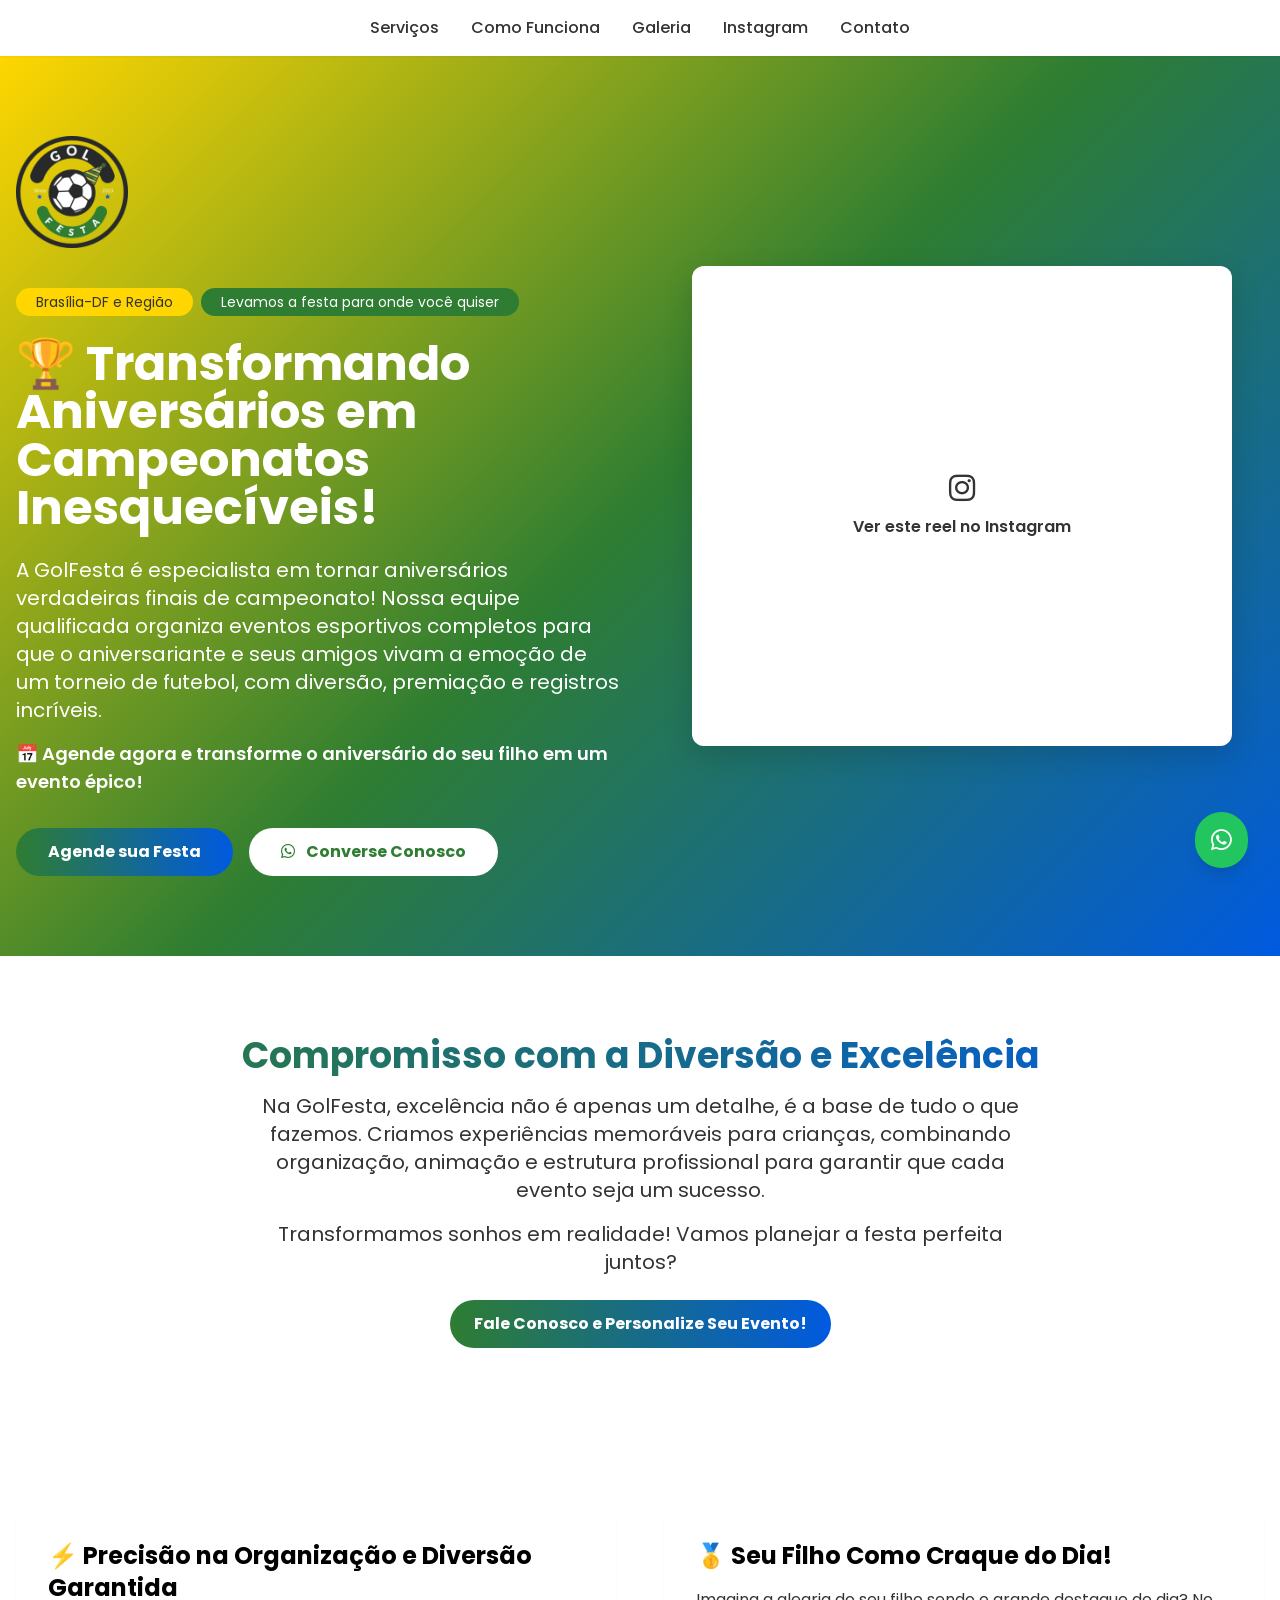
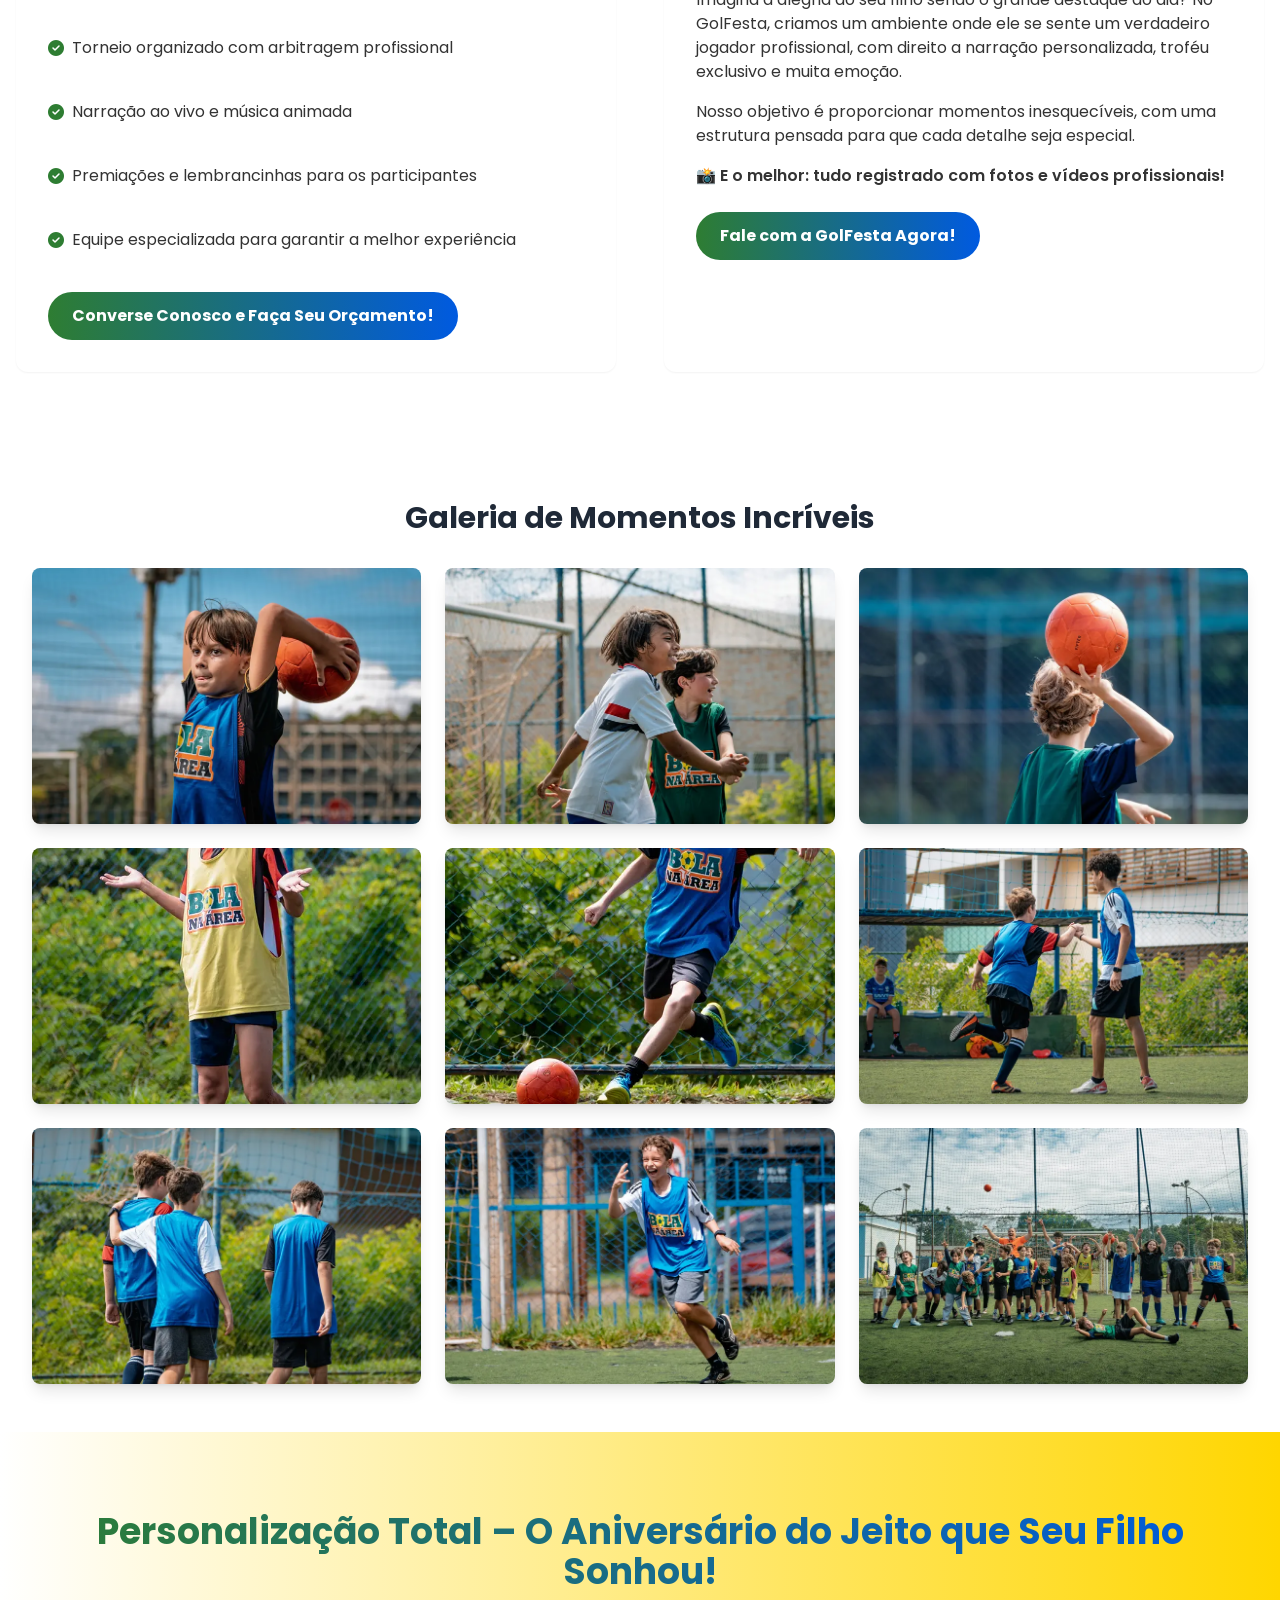
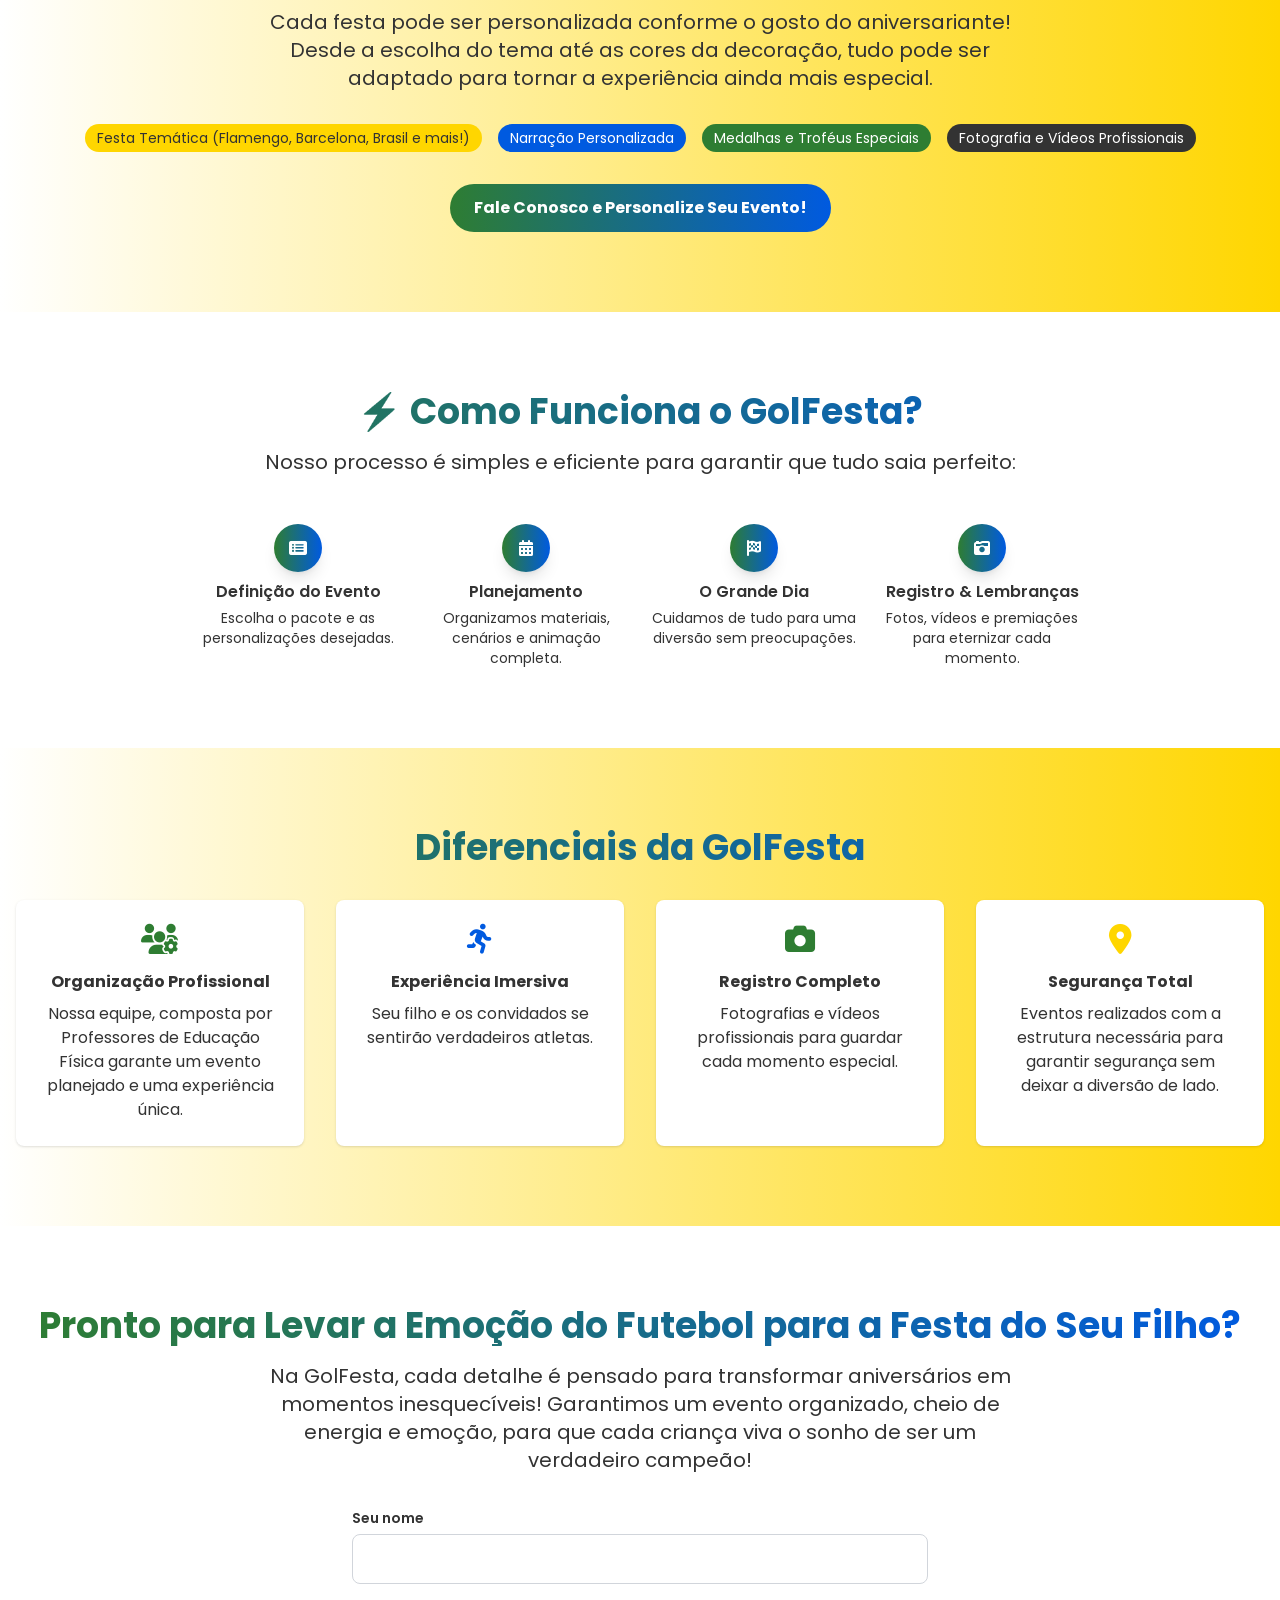
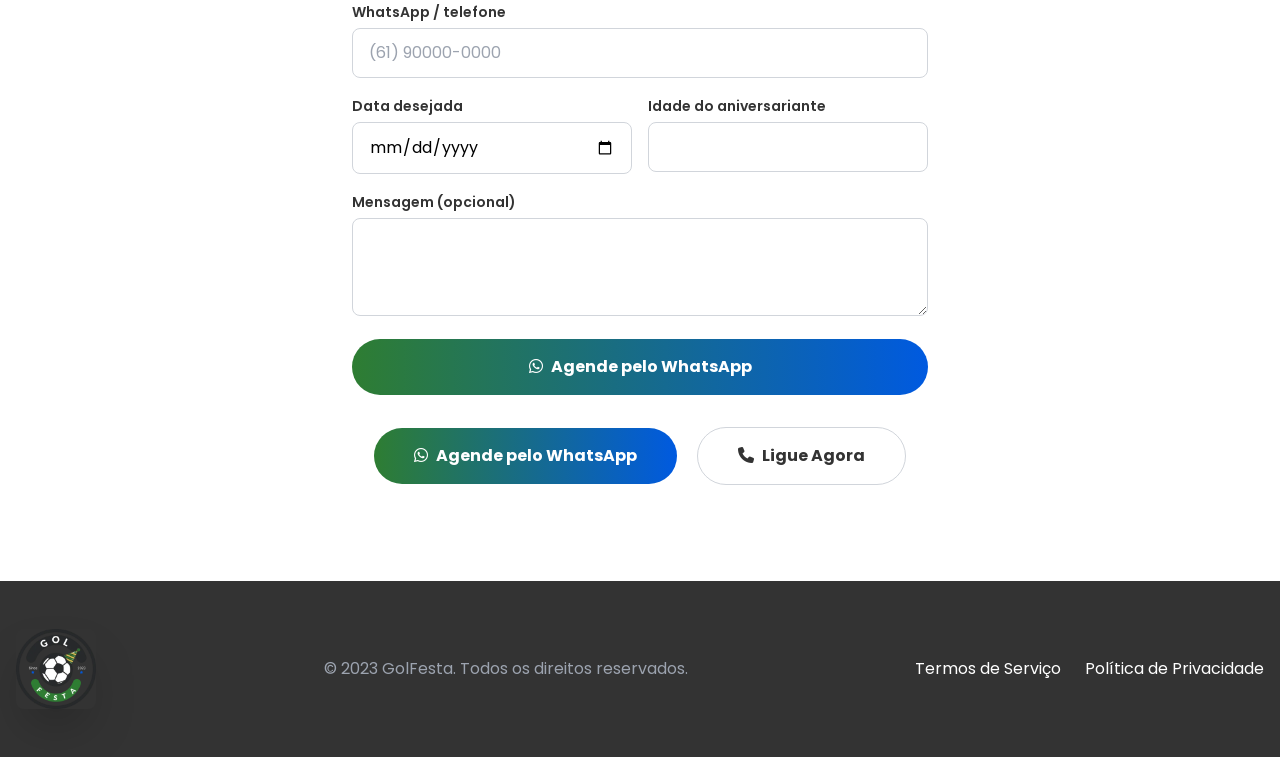
==== commit 12d5051f: "preview: 87b558c" ====
--- a/index.html
+++ b/index.html
@@ -322,12 +322,17 @@
 			aniversários em momentos inesquecíveis! Garantimos um evento organizado, cheio de energia e emoção, para que
 			cada criança viva o sonho de ser um verdadeiro campeão!</p>
 
-		<form id="lead-form" class="lead-form max-w-xl mx-auto text-left mb-8" novalidate>
+		<!-- data-sheet-url: URL /exec do Apps Script (apps-script/Code.gs). Vazio = só abre o WhatsApp, sem gravar. -->
+		<form id="lead-form" class="lead-form max-w-xl mx-auto text-left mb-8" novalidate data-sheet-url="">
 			<div class="grid sm:grid-cols-2 gap-4">
 				<label class="block sm:col-span-2">
 					<span class="text-sm font-semibold text-[#333333]">Seu nome</span>
 					<input name="nome" type="text" required autocomplete="name" class="mt-1 w-full rounded-lg border border-gray-300 px-4 py-3 focus:border-[#2E7D32] focus:outline-none">
 				</label>
+				<label class="block sm:col-span-2">
+					<span class="text-sm font-semibold text-[#333333]">WhatsApp / telefone</span>
+					<input name="telefone" type="tel" required autocomplete="tel" inputmode="tel" placeholder="(61) 90000-0000" class="mt-1 w-full rounded-lg border border-gray-300 px-4 py-3 focus:border-[#2E7D32] focus:outline-none">
+				</label>
 				<label class="block">
 					<span class="text-sm font-semibold text-[#333333]">Data desejada</span>
 					<input name="data" type="date" class="mt-1 w-full rounded-lg border border-gray-300 px-4 py-3 focus:border-[#2E7D32] focus:outline-none">
@@ -341,7 +346,9 @@
 					<textarea name="mensagem" rows="3" class="mt-1 w-full rounded-lg border border-gray-300 px-4 py-3 focus:border-[#2E7D32] focus:outline-none"></textarea>
 				</label>
 			</div>
-			<p class="form-error hidden text-sm text-red-600 mt-2" role="alert">Preencha seu nome para continuar.</p>
+			<!-- honeypot anti-spam: invisível para pessoas -->
+			<input type="text" name="website" tabindex="-1" autocomplete="off" aria-hidden="true" class="hidden">
+			<p class="form-error hidden text-sm text-red-600 mt-2" role="alert">Preencha seu nome e telefone para continuar.</p>
 			<button type="submit" class="btn-primary w-full text-white font-bold py-4 px-10 rounded-full mt-4">
 				<i class="fab fa-whatsapp mr-2" aria-hidden="true"></i>Agende pelo WhatsApp</button>
 		</form>
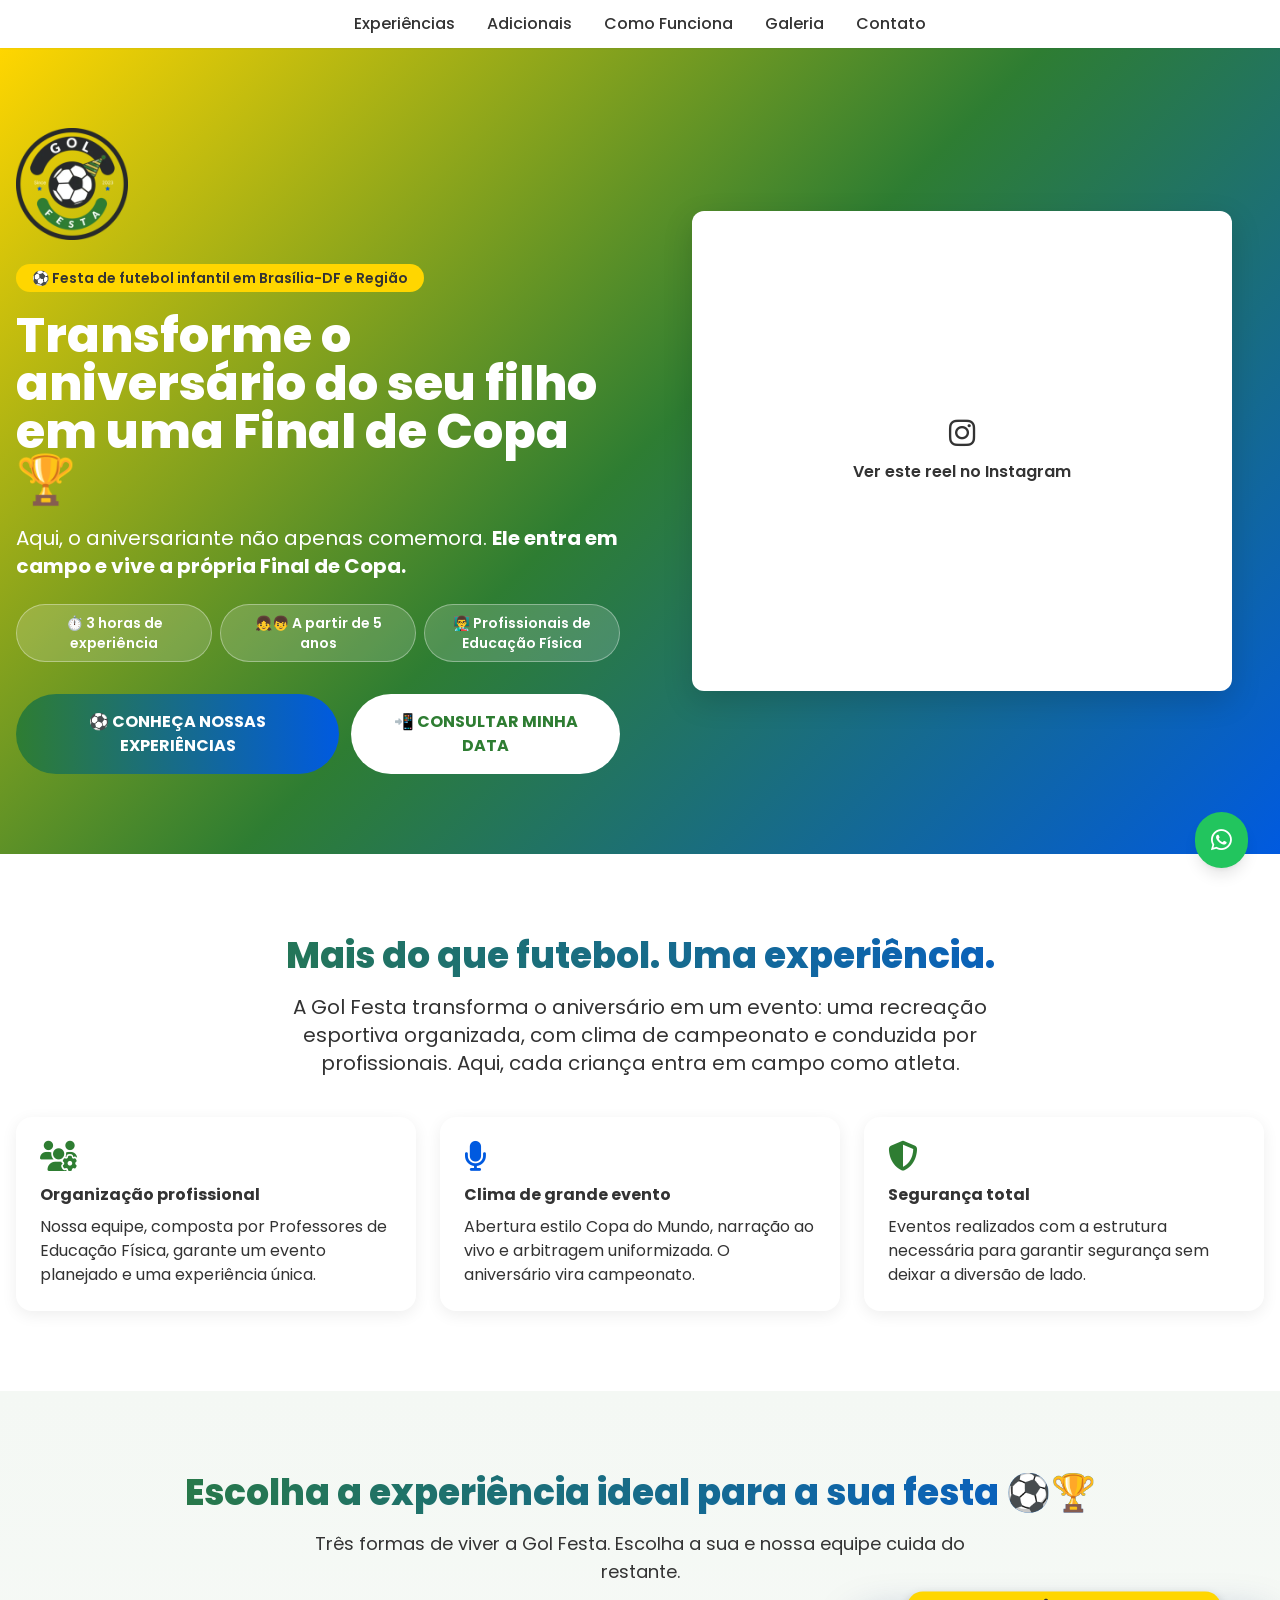
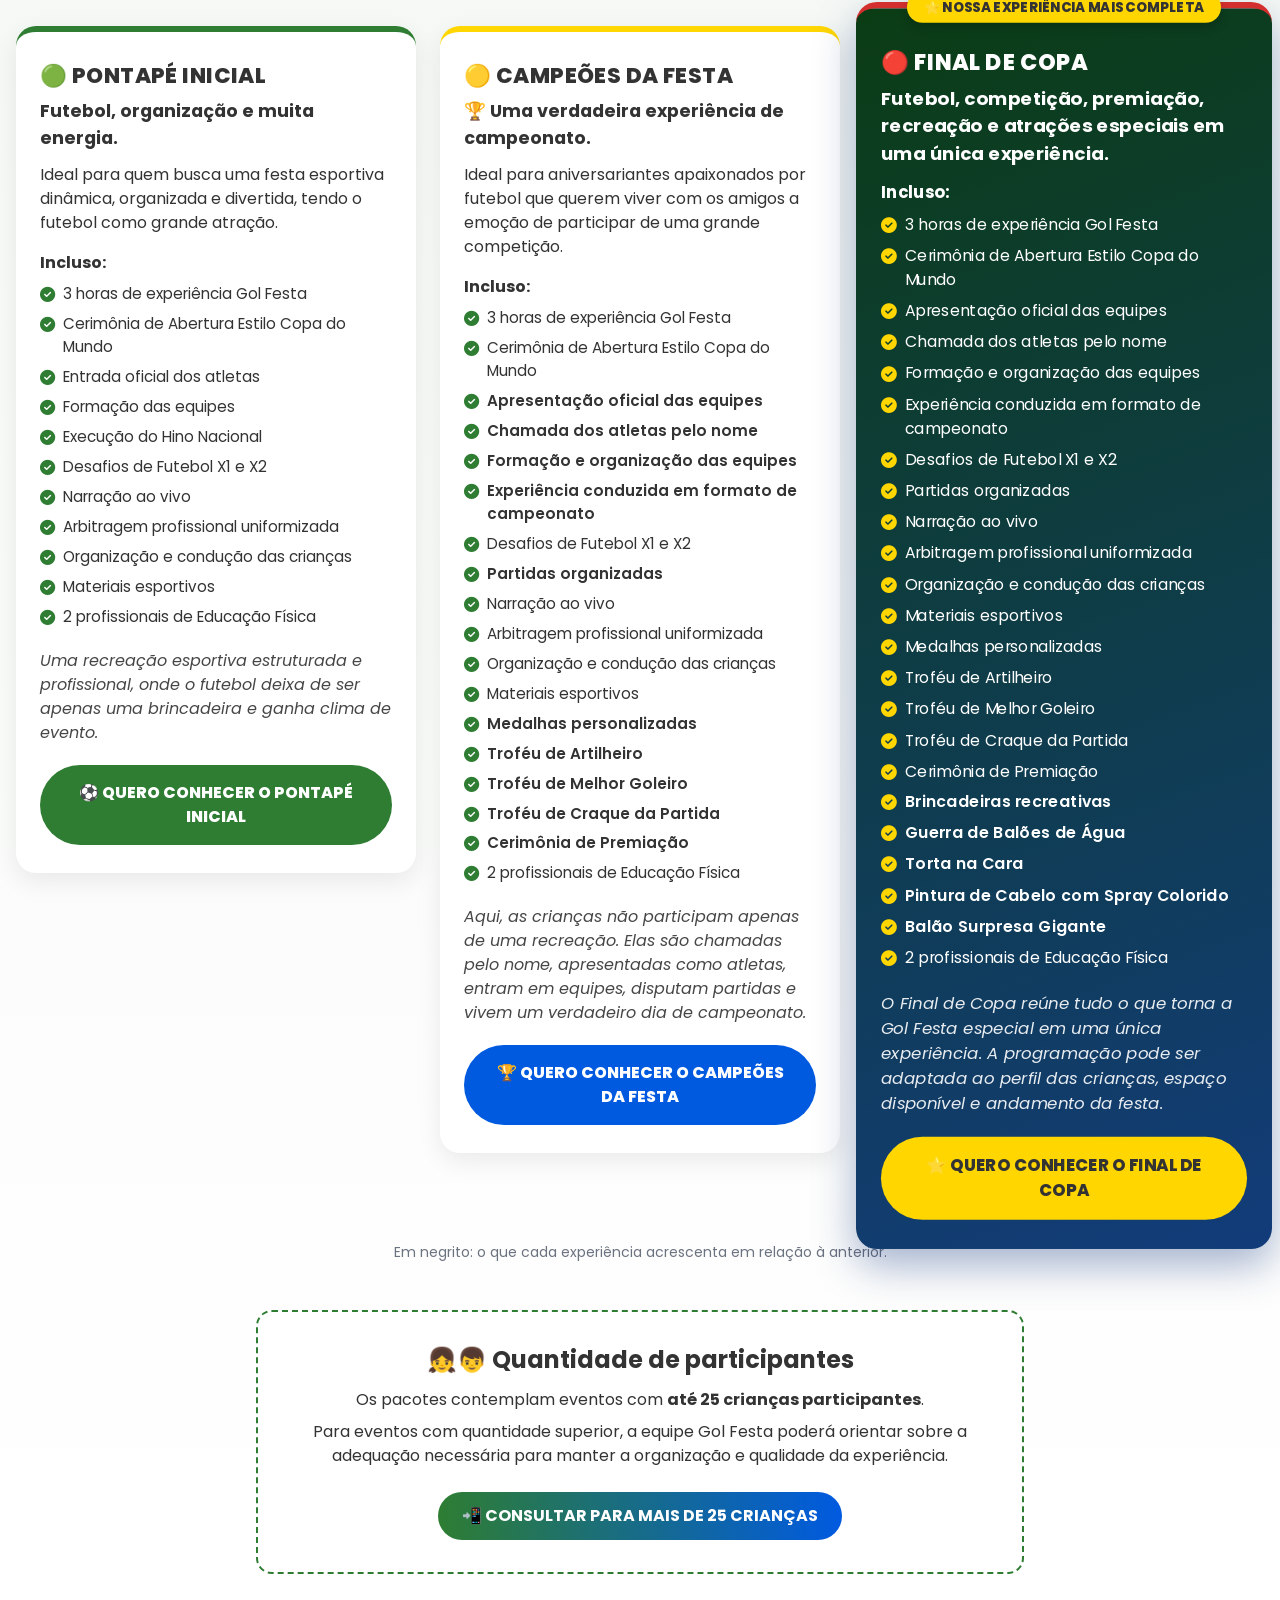
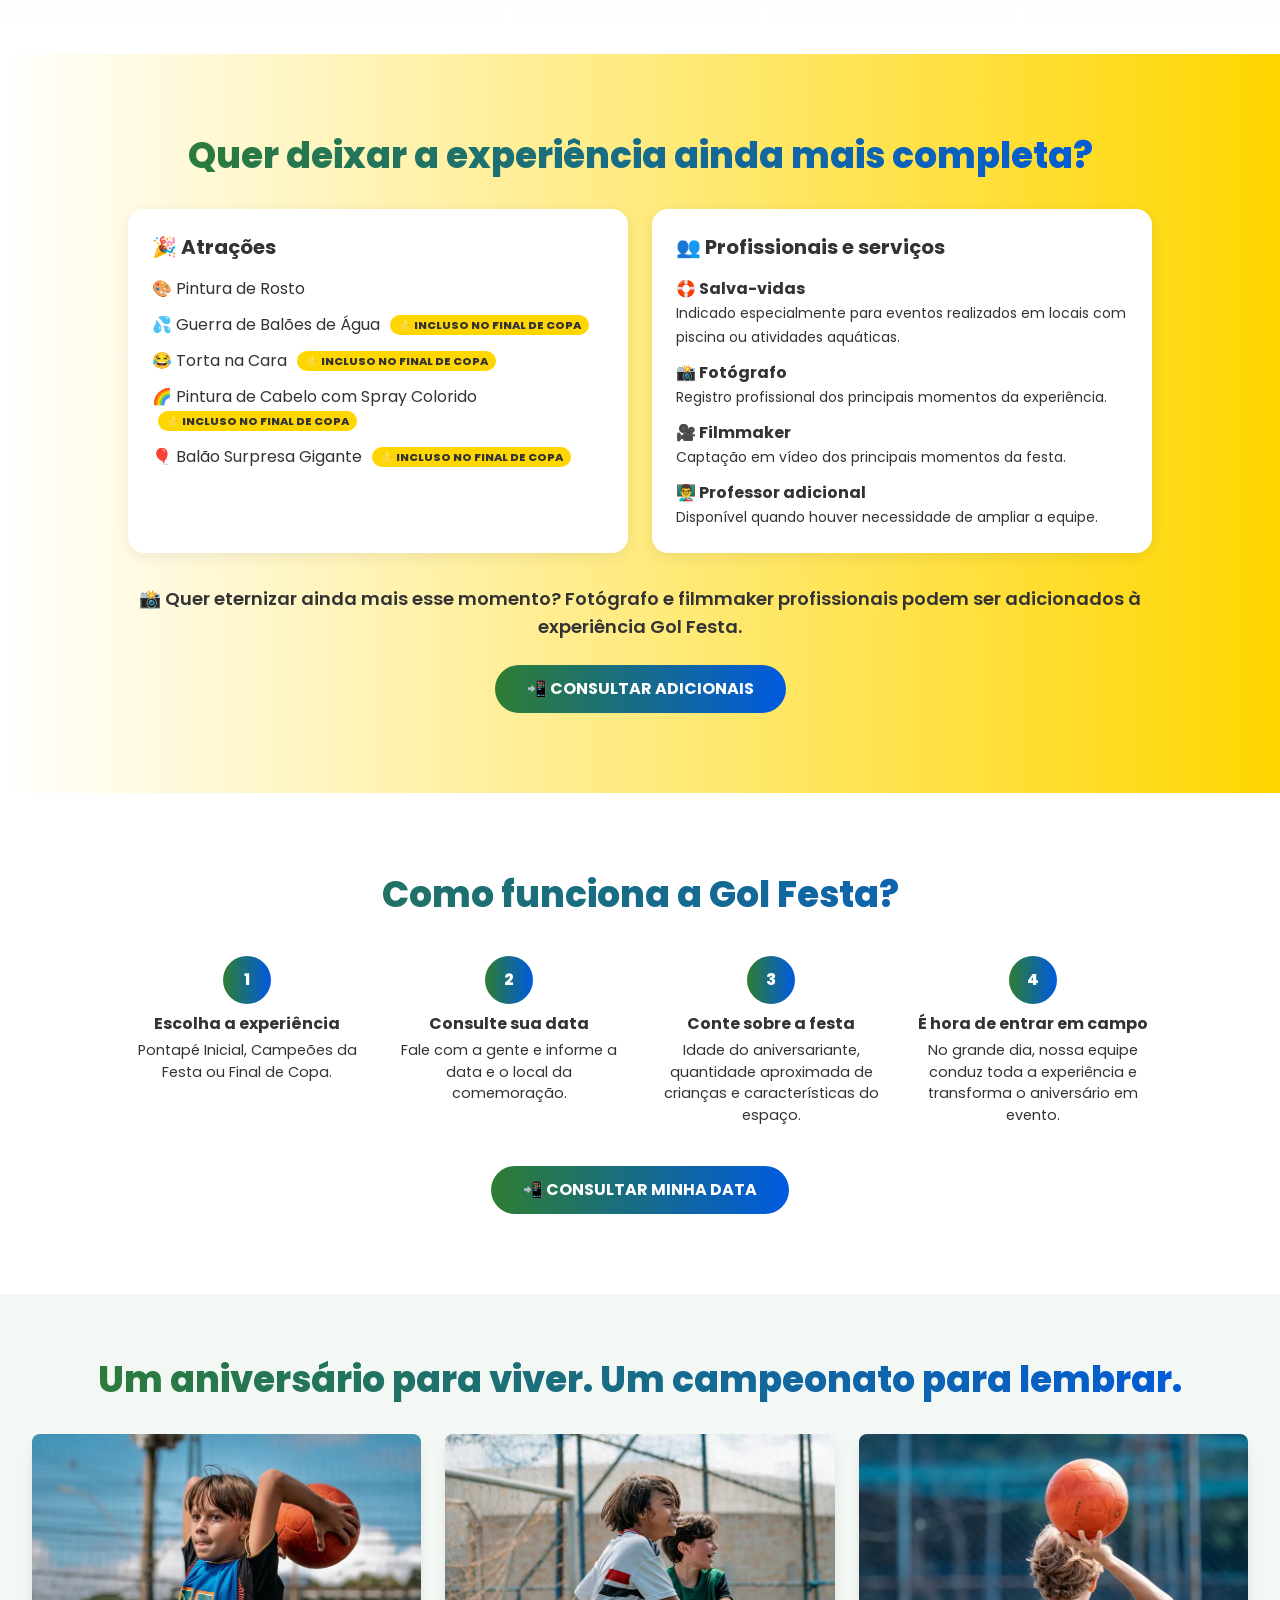
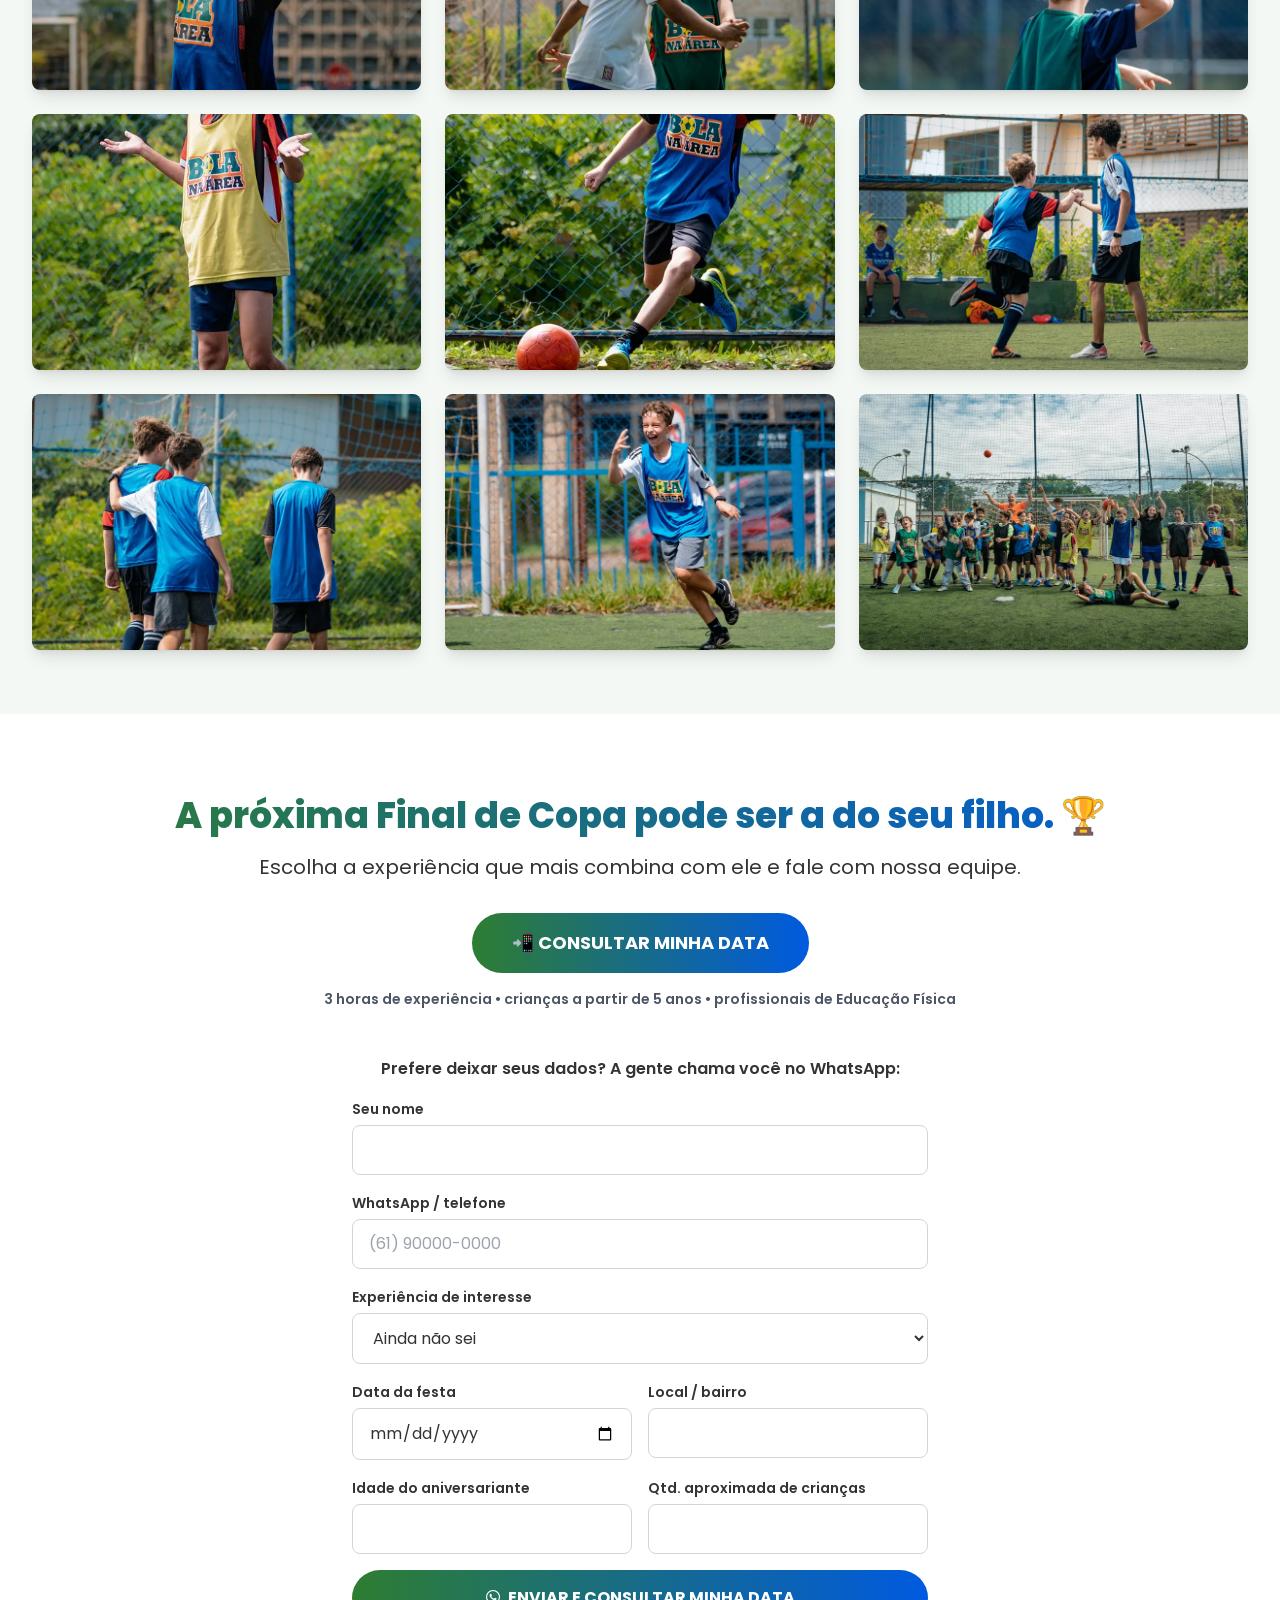
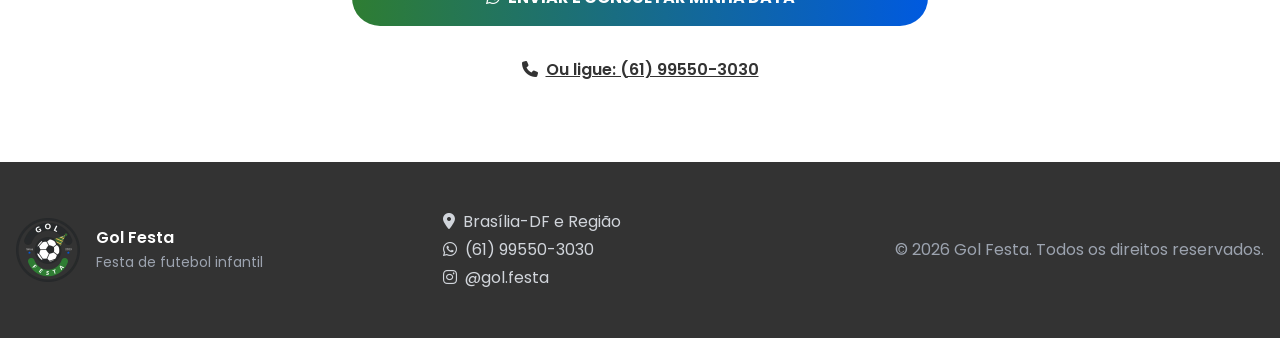
==== commit 4694ed4e: "preview: 4a9c5ea" ====
--- a/index.html
+++ b/index.html
@@ -5,17 +5,17 @@
 	<meta charset="UTF-8">
 	<meta name="robots" content="noindex, nofollow">
 	<meta name="viewport" content="width=device-width, initial-scale=1.0">
-	<title>GolFesta - Aniversários Esportivos Inesquecíveis</title>
-	<meta name="description" content="Aniversário com torneio de futebol em Brasília-DF e região: arbitragem profissional, narração ao vivo, troféus, medalhas e fotos e vídeos profissionais. Agende pelo WhatsApp.">
+	<title>Festa de Futebol Infantil em Brasília | Gol Festa</title>
+	<meta name="description" content="Transforme o aniversário em uma experiência de futebol com narração, arbitragem, campeonato, profissionais de Educação Física, premiação e muita diversão. Conheça a Gol Festa.">
 	<link rel="canonical" href="https://golfesta.com.br/">
 	<meta name="theme-color" content="#2E7D32">
 
 	<!-- Open Graph / redes sociais -->
 	<meta property="og:type" content="website">
 	<meta property="og:locale" content="pt_BR">
-	<meta property="og:site_name" content="GolFesta">
-	<meta property="og:title" content="GolFesta - Aniversários Esportivos Inesquecíveis">
-	<meta property="og:description" content="Transformando aniversários em campeonatos inesquecíveis! Festas de futebol em Brasília-DF e região.">
+	<meta property="og:site_name" content="Gol Festa">
+	<meta property="og:title" content="Festa de Futebol Infantil em Brasília | Gol Festa">
+	<meta property="og:description" content="O aniversário do seu filho pode virar uma Final de Copa: futebol, narração, arbitragem, campeonato e premiação conduzidos por profissionais de Educação Física.">
 	<meta property="og:url" content="https://golfesta.com.br/">
 	<meta property="og:image" content="https://golfesta.com.br/assets/img/og-image.jpg">
 	<meta property="og:image:width" content="1200">
@@ -54,8 +54,8 @@
 	{
 		"@context": "https://schema.org",
 		"@type": "LocalBusiness",
-		"name": "GolFesta",
-		"description": "Aniversários esportivos com torneio de futebol, narração, premiação e registro em foto e vídeo.",
+		"name": "Gol Festa",
+		"description": "Festa de futebol infantil em Brasília: experiências de 3 horas com narração, arbitragem, campeonato e premiação, conduzidas por profissionais de Educação Física.",
 		"url": "https://golfesta.com.br/",
 		"logo": "https://golfesta.com.br/assets/img/logo-256.png",
 		"image": "https://golfesta.com.br/assets/img/og-image.jpg",
@@ -66,70 +66,56 @@
 	</script>
 </head>
 
-<body class="bg-white">
-	<!-- Floating WhatsApp Button -->
-	<a href="wpp-lead/" data-cta="whatsapp_float" aria-label="Fale com a GolFesta pelo WhatsApp"
+<body class="bg-white text-[#333333]">
+	<!-- Botão flutuante (desktop) -->
+	<a href="wpp-lead/?text=Ol%C3%A1%21%20Vim%20pelo%20site%20da%20Gol%20Festa%20e%20gostaria%20de%20consultar%20uma%20data%20para%20o%20anivers%C3%A1rio." data-cta="whatsapp_flutuante" aria-label="Consultar minha data pelo WhatsApp"
 		class="wpp-float hidden md:block fixed bottom-8 right-8 z-40 bg-green-500 text-white p-4 rounded-full shadow-lg animate-pulse">
 		<i class="fab fa-whatsapp text-2xl" aria-hidden="true"></i>
 	</a>
-
-	<!-- Barra fixa de CTA no mobile (tráfego pago chega majoritariamente pelo celular) -->
-	<a href="wpp-lead/?text=Ol%C3%A1%2C%20gostaria%20de%20agendar%20uma%20festa%20com%20a%20GOL%20FESTA%21%20Podem%20me%20ajudar%3F"
-		data-cta="mobile_bar"
+	<!-- Barra fixa (mobile) -->
+	<a href="wpp-lead/?text=Ol%C3%A1%21%20Vim%20pelo%20site%20da%20Gol%20Festa%20e%20gostaria%20de%20consultar%20uma%20data%20para%20o%20anivers%C3%A1rio." data-cta="whatsapp_rodape"
 		class="md:hidden fixed bottom-0 inset-x-0 z-40 flex items-center justify-center gap-2 bg-green-500 text-white font-bold py-4 shadow-[0_-4px_12px_rgba(0,0,0,0.15)]">
-		<i class="fab fa-whatsapp text-2xl" aria-hidden="true"></i> Agende pelo WhatsApp
+		📲 CONSULTAR MINHA DATA
 	</a>
 
-	<!-- 1. Header -->
 	<header class="bg-white shadow-sm sticky top-0 z-50">
-		<div class="container mx-auto px-4 py-4 flex justify-center items-center">
+		<div class="container mx-auto px-4 py-3 flex justify-between md:justify-center items-center">
+			<img src="assets/img/logo-256.webp" width="40" height="40" alt="Gol Festa" class="w-10 h-10 md:hidden">
 			<nav class="hidden md:flex space-x-8">
-				<a href="#servicos" class="font-medium text-[#333333] hover:text-[#2E7D32]">Serviços</a>
-				<a href="#como-funciona" class="font-medium text-[#333333] hover:text-[#2E7D32]">Como Funciona</a>
-				<a href="#galeria" class="font-medium text-[#333333] hover:text-[#2E7D32]">Galeria</a>
-				<a href="https://www.instagram.com/gol.festa/" target="_blank" rel="noopener" class="font-medium text-[#333333] hover:text-[#2E7D32]">Instagram</a>
-				<a href="#contato" class="font-medium text-[#333333] hover:text-[#2E7D32]">Contato</a>
+				<a href="#experiencias" class="font-medium hover:text-[#2E7D32]">Experiências</a>
+				<a href="#adicionais" class="font-medium hover:text-[#2E7D32]">Adicionais</a>
+				<a href="#como-funciona" class="font-medium hover:text-[#2E7D32]">Como Funciona</a>
+				<a href="#galeria" class="font-medium hover:text-[#2E7D32]">Galeria</a>
+				<a href="#contato" class="font-medium hover:text-[#2E7D32]">Contato</a>
 			</nav>
-			<button id="menu-toggle" class="md:hidden text-[#333333]" aria-label="Abrir menu" aria-expanded="false" aria-controls="mobile-menu"><i class="fas fa-bars text-2xl" aria-hidden="true"></i></button>
+			<button id="menu-toggle" class="md:hidden" aria-label="Abrir menu" aria-expanded="false" aria-controls="mobile-menu"><i class="fas fa-bars text-2xl" aria-hidden="true"></i></button>
 		</div>
 		<nav id="mobile-menu" class="md:hidden hidden border-t border-gray-100 bg-white">
-			<a href="#servicos" class="block px-6 py-3 font-medium text-[#333333]">Serviços</a>
-			<a href="#como-funciona" class="block px-6 py-3 font-medium text-[#333333]">Como Funciona</a>
-			<a href="#galeria" class="block px-6 py-3 font-medium text-[#333333]">Galeria</a>
-			<a href="https://www.instagram.com/gol.festa/" target="_blank" rel="noopener" class="block px-6 py-3 font-medium text-[#333333]">Instagram</a>
-			<a href="#contato" class="block px-6 py-3 font-medium text-[#333333]">Contato</a>
+			<a href="#experiencias" class="block px-6 py-3 font-medium">Experiências</a>
+			<a href="#adicionais" class="block px-6 py-3 font-medium">Adicionais</a>
+			<a href="#como-funciona" class="block px-6 py-3 font-medium">Como Funciona</a>
+			<a href="#galeria" class="block px-6 py-3 font-medium">Galeria</a>
+			<a href="#contato" class="block px-6 py-3 font-medium">Contato</a>
 		</nav>
 	</header>
 
 	<main>
-	<!-- 2. Hero -->
-	<section class="hero-gradient text-white py-12 md:py-20">
+	<!-- 1. Hero -->
+	<section class="hero-gradient text-white py-10 md:py-20">
 		<div class="container mx-auto px-4 flex flex-col md:flex-row items-center md:gap-10">
 			<div class="md:w-1/2 mb-10 md:mb-0">
-				<div class="flex items-center w-20 md:w-28">
-					<img src="assets/img/logo-256.webp" width="256" height="256"
-						alt="GolFesta" class="rounded-lg w-full max-w-md pb-6 md:pb-10">
-				</div>
-				<div class="flex flex-col sm:flex-row sm:space-x-2 space-y-2 sm:space-y-0">
-					<span class="bg-[#FFD600] text-[#333333] px-5 py-1 rounded-full text-sm">Brasília-DF e Região</span>
-					<span class="bg-[#2E7D32] text-white px-5 py-1 rounded-full text-sm">Levamos a festa para onde você quiser</span>
-				</div>
-				<h1 class="text-3xl md:text-5xl font-bold mb-6 pt-6">🏆 Transformando Aniversários em Campeonatos
-					Inesquecíveis!</h1>
-				<p class="text-lg md:text-xl mb-4">A GolFesta é especialista em tornar aniversários verdadeiras finais de
-					campeonato! Nossa equipe qualificada organiza eventos esportivos completos para que o aniversariante
-					e seus amigos vivam a emoção de um torneio de futebol, com diversão, premiação e registros
-					incríveis.</p>
-				<p class="text-lg font-semibold mb-8">📅 Agende agora e transforme o aniversário do seu filho em um
-					evento épico!</p>
-				<div class="flex flex-col sm:flex-row space-y-4 sm:space-y-0 sm:space-x-4">
-					<a href="wpp-lead/?text=Ol%C3%A1%2C%20gostaria%20de%20agendar%20uma%20festa%20com%20a%20GOL%20FESTA%21%20Podem%20me%20ajudar%3F"
-						data-cta="hero_agendar" class="btn-primary text-white font-bold py-3 px-8 rounded-full text-center">Agende sua Festa</a>
-					<a href="wpp-lead/?text=Ol%C3%A1%2C%20gostaria%20de%20saber%20mais%20sobre%20os%20servi%C3%A7os%20da%20GOL%20FESTA.%20Podem%20me%20enviar%20informa%C3%A7%C3%B5es%3F"
-						data-cta="hero_converse"
-						class="bg-white text-[#2E7D32] font-bold py-3 px-8 rounded-full hover:bg-gray-100 transition text-center">
-						<i class="fab fa-whatsapp mr-2" aria-hidden="true"></i> Converse Conosco
-					</a>
+				<img src="assets/img/logo-256.webp" width="256" height="256" alt="Gol Festa" class="hidden md:block w-28 mb-6">
+				<p class="inline-block bg-[#FFD600] text-[#333333] px-4 py-1 rounded-full text-sm font-semibold">⚽ Festa de futebol infantil em Brasília-DF e Região</p>
+				<h1 class="text-3xl md:text-5xl font-extrabold leading-tight mt-5 mb-5">Transforme o aniversário do seu filho em uma Final de Copa 🏆</h1>
+				<p class="text-lg md:text-xl mb-6">Aqui, o aniversariante não apenas comemora. <strong>Ele entra em campo e vive a própria Final de Copa.</strong></p>
+				<ul class="hero-badges grid grid-cols-1 sm:grid-cols-3 gap-2 mb-8 text-sm font-semibold">
+					<li>⏱️ 3 horas de experiência</li>
+					<li>👧👦 A partir de 5 anos</li>
+					<li>👨‍🏫 Profissionais de Educação Física</li>
+				</ul>
+				<div class="flex flex-col sm:flex-row gap-3">
+					<a href="#experiencias" data-cta="hero_experiencias" class="btn-primary text-white font-bold py-4 px-8 rounded-full text-center">⚽ CONHEÇA NOSSAS EXPERIÊNCIAS</a>
+					<a href="wpp-lead/?text=Ol%C3%A1%21%20Vim%20pelo%20site%20da%20Gol%20Festa%20e%20gostaria%20de%20consultar%20uma%20data%20para%20o%20anivers%C3%A1rio." data-cta="whatsapp_hero" class="bg-white text-[#2E7D32] font-bold py-4 px-8 rounded-full hover:bg-gray-100 transition text-center">📲 CONSULTAR MINHA DATA</a>
 				</div>
 			</div>
 			<!-- Reel oficial @gol.festa (embed oficial do Instagram) -->
@@ -148,246 +134,255 @@
 		</div>
 	</section>
 
-	<!-- 3. Serviços -->
-	<section id="servicos" class="py-16 md:py-20 px-4 bg-white text-center">
-		<h2
-			class="text-3xl md:text-4xl font-bold mb-4 bg-gradient-to-r from-[#2E7D32] to-[#005AE0] bg-clip-text text-transparent">
-			Compromisso com a Diversão e Excelência</h2>
-		<p class="text-lg md:text-xl text-[#333333] max-w-3xl mx-auto">Na GolFesta, excelência não é apenas um detalhe, é a base de
-			tudo o que fazemos. Criamos experiências memoráveis para crianças, combinando organização, animação e
-			estrutura profissional para garantir que cada evento seja um sucesso.</p>
-		<p class="text-lg md:text-xl text-[#333333] max-w-3xl mx-auto mt-4">Transformamos sonhos em realidade! Vamos planejar a
-			festa perfeita juntos?</p>
-		<a href="wpp-lead/?text=Ol%C3%A1%2C%20gostaria%20de%20saber%20mais%20sobre%20os%20servi%C3%A7os%20da%20GOL%20FESTA.%20Podem%20me%20enviar%20informa%C3%A7%C3%B5es%3F"
-			data-cta="servicos" class="btn-primary inline-block text-white font-bold py-3 px-6 rounded-full mt-6">Fale
-			Conosco e Personalize Seu Evento!</a>
-	</section>
-
-	<!-- 4. Precisão & Craque -->
-	<section class="py-16 md:py-20 bg-[#FFFFFF]">
-		<div class="container mx-auto px-4 grid md:grid-cols-2 gap-12">
-			<div class="bg-white p-8 rounded-xl shadow-sm">
-				<h3 class="text-2xl font-bold mb-4">⚡ Precisão na Organização e Diversão Garantida</h3>
-				<ul class="space-y-2 mb-6 text-[rgb(51,51,51)]">
-					<li class="flex items-center py-4"><i class="fas fa-check-circle text-[#2E7D32] mr-2" aria-hidden="true"></i>Torneio
-						organizado com arbitragem profissional</li>
-					<li class="flex items-center py-4"><i class="fas fa-check-circle text-[#2E7D32] mr-2" aria-hidden="true"></i>Narração
-						ao vivo e música animada</li>
-					<li class="flex items-center py-4"><i class="fas fa-check-circle text-[#2E7D32] mr-2" aria-hidden="true"></i>Premiações
-						e lembrancinhas para os participantes</li>
-					<li class="flex items-center py-4"><i class="fas fa-check-circle text-[#2E7D32] mr-2" aria-hidden="true"></i>Equipe
-						especializada para garantir a melhor experiência</li>
-				</ul>
-				<a href="wpp-lead/?text=Ol%C3%A1%2C%20gostaria%20de%20saber%20mais%20sobre%20os%20servi%C3%A7os%20da%20GOL%20FESTA.%20Podem%20me%20enviar%20informa%C3%A7%C3%B5es%3F"
-					data-cta="orcamento" class="btn-primary inline-block text-white font-bold py-3 px-6 rounded-full">Converse
-					Conosco e Faça Seu Orçamento!</a>
-			</div>
-			<div class="bg-white p-8 rounded-xl shadow-sm">
-				<h3 class="text-2xl font-bold mb-4">🥇 Seu Filho Como Craque do Dia!</h3>
-				<p class="text-[#333333] mb-4">Imagina a alegria do seu filho sendo o grande destaque do dia? No
-					GolFesta, criamos um ambiente onde ele se sente um verdadeiro jogador profissional, com direito a
-					narração personalizada, troféu exclusivo e muita emoção.</p>
-				<p class="text-[#333333] mb-4">Nosso objetivo é proporcionar momentos inesquecíveis, com uma estrutura
-					pensada para que cada detalhe seja especial.</p>
-				<p class="text-[#333333] font-semibold mb-6">📸 E o melhor: tudo registrado com fotos e vídeos
-					profissionais!</p>
-				<a href="wpp-lead/?text=Ol%C3%A1%2C%20gostaria%20de%20saber%20mais%20sobre%20os%20servi%C3%A7os%20da%20GOL%20FESTA.%20Podem%20me%20enviar%20informa%C3%A7%C3%B5es%3F"
-					data-cta="craque" class="btn-primary inline-block text-white font-bold py-3 px-6 rounded-full">Fale com
-					a GolFesta Agora!</a>
-			</div>
-		</div>
-	</section>
-
-	<!-- Galeria (vídeo do Instagram + fotos) -->
-	<section id="galeria" class="bg-white py-12 px-4 sm:px-6 lg:px-8">
+	<!-- 2. Posicionamento / diferenciais -->
+	<section class="py-16 md:py-20 px-4 bg-white text-center">
+		<h2 class="section-title">Mais do que futebol. Uma experiência.</h2>
+		<p class="text-lg md:text-xl max-w-3xl mx-auto">A Gol Festa transforma o aniversário em um evento: uma recreação esportiva organizada, com clima de campeonato e conduzida por profissionais. Aqui, cada criança entra em campo como atleta.</p>
+		<div class="grid sm:grid-cols-3 gap-6 container mx-auto mt-10 text-left">
+			<div class="card"><i class="fas fa-users-cog text-3xl text-[#2E7D32] mb-3" aria-hidden="true"></i>
+				<h3 class="font-bold mb-2">Organização profissional</h3>
+				<p>Nossa equipe, composta por Professores de Educação Física, garante um evento planejado e uma experiência única.</p></div>
+			<div class="card"><i class="fas fa-microphone text-3xl text-[#005AE0] mb-3" aria-hidden="true"></i>
+				<h3 class="font-bold mb-2">Clima de grande evento</h3>
+				<p>Abertura estilo Copa do Mundo, narração ao vivo e arbitragem uniformizada. O aniversário vira campeonato.</p></div>
+			<div class="card"><i class="fas fa-shield-alt text-3xl text-[#2E7D32] mb-3" aria-hidden="true"></i>
+				<h3 class="font-bold mb-2">Segurança total</h3>
+				<p>Eventos realizados com a estrutura necessária para garantir segurança sem deixar a diversão de lado.</p></div>
+		</div>
+	</section>
+
+	<!-- 3. Pacotes -->
+	<section id="experiencias" class="py-16 md:py-20 px-4 bg-gradient-to-b from-[#f4f8f4] to-white">
+		<div class="container mx-auto">
+			<h2 class="section-title text-center">Escolha a experiência ideal para a sua festa <span class="emo">⚽🏆</span></h2>
+			<p class="text-center text-lg max-w-2xl mx-auto mb-10">Três formas de viver a Gol Festa. Escolha a sua e nossa equipe cuida do restante.</p>
+			<div class="grid lg:grid-cols-3 gap-6 items-start">
+
+				<article class="pkg pkg-green">
+					<p class="pkg-tag">🟢 Pontapé Inicial</p>
+					<h3 class="pkg-title">Futebol, organização e muita energia.</h3>
+					<p class="mb-4">Ideal para quem busca uma festa esportiva dinâmica, organizada e divertida, tendo o futebol como grande atração.</p>
+					<p class="pkg-label">Incluso:</p>
+					<ul class="pkg-list">
+						<li class="flex gap-2"><i class="fas fa-check-circle text-[#2E7D32] mt-1" aria-hidden="true"></i><span>3 horas de experiência Gol Festa</span></li>
+						<li class="flex gap-2"><i class="fas fa-check-circle text-[#2E7D32] mt-1" aria-hidden="true"></i><span>Cerimônia de Abertura Estilo Copa do Mundo</span></li>
+						<li class="flex gap-2"><i class="fas fa-check-circle text-[#2E7D32] mt-1" aria-hidden="true"></i><span>Entrada oficial dos atletas</span></li>
+						<li class="flex gap-2"><i class="fas fa-check-circle text-[#2E7D32] mt-1" aria-hidden="true"></i><span>Formação das equipes</span></li>
+						<li class="flex gap-2"><i class="fas fa-check-circle text-[#2E7D32] mt-1" aria-hidden="true"></i><span>Execução do Hino Nacional</span></li>
+						<li class="flex gap-2"><i class="fas fa-check-circle text-[#2E7D32] mt-1" aria-hidden="true"></i><span>Desafios de Futebol X1 e X2</span></li>
+						<li class="flex gap-2"><i class="fas fa-check-circle text-[#2E7D32] mt-1" aria-hidden="true"></i><span>Narração ao vivo</span></li>
+						<li class="flex gap-2"><i class="fas fa-check-circle text-[#2E7D32] mt-1" aria-hidden="true"></i><span>Arbitragem profissional uniformizada</span></li>
+						<li class="flex gap-2"><i class="fas fa-check-circle text-[#2E7D32] mt-1" aria-hidden="true"></i><span>Organização e condução das crianças</span></li>
+						<li class="flex gap-2"><i class="fas fa-check-circle text-[#2E7D32] mt-1" aria-hidden="true"></i><span>Materiais esportivos</span></li>
+						<li class="flex gap-2"><i class="fas fa-check-circle text-[#2E7D32] mt-1" aria-hidden="true"></i><span>2 profissionais de Educação Física</span></li>
+					</ul>
+					<p class="pkg-close">Uma recreação esportiva estruturada e profissional, onde o futebol deixa de ser apenas uma brincadeira e ganha clima de evento.</p>
+					<a href="wpp-lead/?text=Ol%C3%A1%21%20Vim%20pelo%20site%20da%20Gol%20Festa%20e%20gostaria%20de%20conhecer%20melhor%20o%20pacote%20Pontap%C3%A9%20Inicial%20%E2%9A%BD." data-cta="pacote_pontape_inicial" class="pkg-btn bg-[#2E7D32]">⚽ QUERO CONHECER O PONTAPÉ INICIAL</a>
+				</article>
+
+				<article class="pkg pkg-yellow">
+					<p class="pkg-tag">🟡 Campeões da Festa</p>
+					<h3 class="pkg-title">🏆 Uma verdadeira experiência de campeonato.</h3>
+					<p class="mb-4">Ideal para aniversariantes apaixonados por futebol que querem viver com os amigos a emoção de participar de uma grande competição.</p>
+					<p class="pkg-label">Incluso:</p>
+					<ul class="pkg-list">
+						<li class="flex gap-2"><i class="fas fa-check-circle text-[#2E7D32] mt-1" aria-hidden="true"></i><span>3 horas de experiência Gol Festa</span></li>
+						<li class="flex gap-2"><i class="fas fa-check-circle text-[#2E7D32] mt-1" aria-hidden="true"></i><span>Cerimônia de Abertura Estilo Copa do Mundo</span></li>
+						<li class="flex gap-2 font-semibold"><i class="fas fa-check-circle text-[#2E7D32] mt-1" aria-hidden="true"></i><span>Apresentação oficial das equipes</span></li>
+						<li class="flex gap-2 font-semibold"><i class="fas fa-check-circle text-[#2E7D32] mt-1" aria-hidden="true"></i><span>Chamada dos atletas pelo nome</span></li>
+						<li class="flex gap-2 font-semibold"><i class="fas fa-check-circle text-[#2E7D32] mt-1" aria-hidden="true"></i><span>Formação e organização das equipes</span></li>
+						<li class="flex gap-2 font-semibold"><i class="fas fa-check-circle text-[#2E7D32] mt-1" aria-hidden="true"></i><span>Experiência conduzida em formato de campeonato</span></li>
+						<li class="flex gap-2"><i class="fas fa-check-circle text-[#2E7D32] mt-1" aria-hidden="true"></i><span>Desafios de Futebol X1 e X2</span></li>
+						<li class="flex gap-2 font-semibold"><i class="fas fa-check-circle text-[#2E7D32] mt-1" aria-hidden="true"></i><span>Partidas organizadas</span></li>
+						<li class="flex gap-2"><i class="fas fa-check-circle text-[#2E7D32] mt-1" aria-hidden="true"></i><span>Narração ao vivo</span></li>
+						<li class="flex gap-2"><i class="fas fa-check-circle text-[#2E7D32] mt-1" aria-hidden="true"></i><span>Arbitragem profissional uniformizada</span></li>
+						<li class="flex gap-2"><i class="fas fa-check-circle text-[#2E7D32] mt-1" aria-hidden="true"></i><span>Organização e condução das crianças</span></li>
+						<li class="flex gap-2"><i class="fas fa-check-circle text-[#2E7D32] mt-1" aria-hidden="true"></i><span>Materiais esportivos</span></li>
+						<li class="flex gap-2 font-semibold"><i class="fas fa-check-circle text-[#2E7D32] mt-1" aria-hidden="true"></i><span>Medalhas personalizadas</span></li>
+						<li class="flex gap-2 font-semibold"><i class="fas fa-check-circle text-[#2E7D32] mt-1" aria-hidden="true"></i><span>Troféu de Artilheiro</span></li>
+						<li class="flex gap-2 font-semibold"><i class="fas fa-check-circle text-[#2E7D32] mt-1" aria-hidden="true"></i><span>Troféu de Melhor Goleiro</span></li>
+						<li class="flex gap-2 font-semibold"><i class="fas fa-check-circle text-[#2E7D32] mt-1" aria-hidden="true"></i><span>Troféu de Craque da Partida</span></li>
+						<li class="flex gap-2 font-semibold"><i class="fas fa-check-circle text-[#2E7D32] mt-1" aria-hidden="true"></i><span>Cerimônia de Premiação</span></li>
+						<li class="flex gap-2"><i class="fas fa-check-circle text-[#2E7D32] mt-1" aria-hidden="true"></i><span>2 profissionais de Educação Física</span></li>
+					</ul>
+					<p class="pkg-close">Aqui, as crianças não participam apenas de uma recreação. Elas são chamadas pelo nome, apresentadas como atletas, entram em equipes, disputam partidas e vivem um verdadeiro dia de campeonato.</p>
+					<a href="wpp-lead/?text=Ol%C3%A1%21%20Vim%20pelo%20site%20da%20Gol%20Festa%20e%20me%20interessei%20pelo%20Campe%C3%B5es%20da%20Festa%20%F0%9F%8F%86.%20Gostaria%20de%20receber%20mais%20informa%C3%A7%C3%B5es." data-cta="pacote_campeoes_da_festa" class="pkg-btn bg-[#005AE0]">🏆 QUERO CONHECER O CAMPEÕES DA FESTA</a>
+				</article>
+
+				<article class="pkg pkg-featured">
+					<p class="pkg-seal">⭐ NOSSA EXPERIÊNCIA MAIS COMPLETA</p>
+					<p class="pkg-tag">🔴 Final de Copa</p>
+					<h3 class="pkg-title">Futebol, competição, premiação, recreação e atrações especiais em uma única experiência.</h3>
+					<p class="pkg-label">Incluso:</p>
+					<ul class="pkg-list">
+						<li class="flex gap-2"><i class="fas fa-check-circle text-[#FFD600] mt-1" aria-hidden="true"></i><span>3 horas de experiência Gol Festa</span></li>
+						<li class="flex gap-2"><i class="fas fa-check-circle text-[#FFD600] mt-1" aria-hidden="true"></i><span>Cerimônia de Abertura Estilo Copa do Mundo</span></li>
+						<li class="flex gap-2"><i class="fas fa-check-circle text-[#FFD600] mt-1" aria-hidden="true"></i><span>Apresentação oficial das equipes</span></li>
+						<li class="flex gap-2"><i class="fas fa-check-circle text-[#FFD600] mt-1" aria-hidden="true"></i><span>Chamada dos atletas pelo nome</span></li>
+						<li class="flex gap-2"><i class="fas fa-check-circle text-[#FFD600] mt-1" aria-hidden="true"></i><span>Formação e organização das equipes</span></li>
+						<li class="flex gap-2"><i class="fas fa-check-circle text-[#FFD600] mt-1" aria-hidden="true"></i><span>Experiência conduzida em formato de campeonato</span></li>
+						<li class="flex gap-2"><i class="fas fa-check-circle text-[#FFD600] mt-1" aria-hidden="true"></i><span>Desafios de Futebol X1 e X2</span></li>
+						<li class="flex gap-2"><i class="fas fa-check-circle text-[#FFD600] mt-1" aria-hidden="true"></i><span>Partidas organizadas</span></li>
+						<li class="flex gap-2"><i class="fas fa-check-circle text-[#FFD600] mt-1" aria-hidden="true"></i><span>Narração ao vivo</span></li>
+						<li class="flex gap-2"><i class="fas fa-check-circle text-[#FFD600] mt-1" aria-hidden="true"></i><span>Arbitragem profissional uniformizada</span></li>
+						<li class="flex gap-2"><i class="fas fa-check-circle text-[#FFD600] mt-1" aria-hidden="true"></i><span>Organização e condução das crianças</span></li>
+						<li class="flex gap-2"><i class="fas fa-check-circle text-[#FFD600] mt-1" aria-hidden="true"></i><span>Materiais esportivos</span></li>
+						<li class="flex gap-2"><i class="fas fa-check-circle text-[#FFD600] mt-1" aria-hidden="true"></i><span>Medalhas personalizadas</span></li>
+						<li class="flex gap-2"><i class="fas fa-check-circle text-[#FFD600] mt-1" aria-hidden="true"></i><span>Troféu de Artilheiro</span></li>
+						<li class="flex gap-2"><i class="fas fa-check-circle text-[#FFD600] mt-1" aria-hidden="true"></i><span>Troféu de Melhor Goleiro</span></li>
+						<li class="flex gap-2"><i class="fas fa-check-circle text-[#FFD600] mt-1" aria-hidden="true"></i><span>Troféu de Craque da Partida</span></li>
+						<li class="flex gap-2"><i class="fas fa-check-circle text-[#FFD600] mt-1" aria-hidden="true"></i><span>Cerimônia de Premiação</span></li>
+						<li class="flex gap-2 font-semibold"><i class="fas fa-check-circle text-[#FFD600] mt-1" aria-hidden="true"></i><span>Brincadeiras recreativas</span></li>
+						<li class="flex gap-2 font-semibold"><i class="fas fa-check-circle text-[#FFD600] mt-1" aria-hidden="true"></i><span>Guerra de Balões de Água</span></li>
+						<li class="flex gap-2 font-semibold"><i class="fas fa-check-circle text-[#FFD600] mt-1" aria-hidden="true"></i><span>Torta na Cara</span></li>
+						<li class="flex gap-2 font-semibold"><i class="fas fa-check-circle text-[#FFD600] mt-1" aria-hidden="true"></i><span>Pintura de Cabelo com Spray Colorido</span></li>
+						<li class="flex gap-2 font-semibold"><i class="fas fa-check-circle text-[#FFD600] mt-1" aria-hidden="true"></i><span>Balão Surpresa Gigante</span></li>
+						<li class="flex gap-2"><i class="fas fa-check-circle text-[#FFD600] mt-1" aria-hidden="true"></i><span>2 profissionais de Educação Física</span></li>
+					</ul>
+					<p class="pkg-close">O Final de Copa reúne tudo o que torna a Gol Festa especial em uma única experiência. A programação pode ser adaptada ao perfil das crianças, espaço disponível e andamento da festa.</p>
+					<a href="wpp-lead/?text=Ol%C3%A1%21%20Vim%20pelo%20site%20da%20Gol%20Festa%20e%20quero%20conhecer%20melhor%20a%20experi%C3%AAncia%20Final%20de%20Copa%20%E2%AD%90%F0%9F%8F%86." data-cta="pacote_final_de_copa" class="pkg-btn bg-[#FFD600] !text-[#333333]">⭐ QUERO CONHECER O FINAL DE COPA</a>
+				</article>
+			</div>
+			<p class="text-center text-sm text-gray-500 mt-4">Em negrito: o que cada experiência acrescenta em relação à anterior.</p>
+
+			<!-- Quantidade de participantes -->
+			<div class="max-w-3xl mx-auto mt-12 rounded-2xl border-2 border-dashed border-[#2E7D32] bg-white p-6 md:p-8 text-center">
+				<h3 class="text-xl md:text-2xl font-bold mb-3">👧👦 Quantidade de participantes</h3>
+				<p class="mb-2">Os pacotes contemplam eventos com <strong>até 25 crianças participantes</strong>.</p>
+				<p class="mb-6">Para eventos com quantidade superior, a equipe Gol Festa poderá orientar sobre a adequação necessária para manter a organização e qualidade da experiência.</p>
+				<a href="wpp-lead/?text=Ol%C3%A1%21%20Vim%20pelo%20site%20da%20Gol%20Festa%20e%20gostaria%20de%20consultar%20uma%20festa%20para%20mais%20de%2025%20crian%C3%A7as." data-cta="mais_de_25_criancas" class="btn-primary inline-block text-white font-bold py-3 px-6 rounded-full">📲 CONSULTAR PARA MAIS DE 25 CRIANÇAS</a>
+			</div>
+		</div>
+	</section>
+
+	<!-- 4. Adicionais -->
+	<section id="adicionais" class="py-16 md:py-20 px-4 bg-gradient-to-r from-[#FFFFFF] to-[#FFD600]">
+		<div class="container mx-auto max-w-5xl">
+			<h2 class="section-title text-center">Quer deixar a experiência ainda mais completa?</h2>
+			<div class="grid md:grid-cols-2 gap-6 mt-8">
+				<div class="card">
+					<h3 class="text-xl font-bold mb-4">🎉 Atrações</h3>
+					<ul class="space-y-3">
+						<li>🎨 Pintura de Rosto</li>
+						<li>💦 Guerra de Balões de Água <span class="incl">⭐ INCLUSO NO FINAL DE COPA</span></li>
+						<li>😂 Torta na Cara <span class="incl">⭐ INCLUSO NO FINAL DE COPA</span></li>
+						<li>🌈 Pintura de Cabelo com Spray Colorido <span class="incl">⭐ INCLUSO NO FINAL DE COPA</span></li>
+						<li>🎈 Balão Surpresa Gigante <span class="incl">⭐ INCLUSO NO FINAL DE COPA</span></li>
+					</ul>
+				</div>
+				<div class="card">
+					<h3 class="text-xl font-bold mb-4">👥 Profissionais e serviços</h3>
+					<ul class="space-y-3">
+						<li><strong>🛟 Salva-vidas</strong><br><span class="text-sm">Indicado especialmente para eventos realizados em locais com piscina ou atividades aquáticas.</span></li>
+						<li><strong>📸 Fotógrafo</strong><br><span class="text-sm">Registro profissional dos principais momentos da experiência.</span></li>
+						<li><strong>🎥 Filmmaker</strong><br><span class="text-sm">Captação em vídeo dos principais momentos da festa.</span></li>
+						<li><strong>👨‍🏫 Professor adicional</strong><br><span class="text-sm">Disponível quando houver necessidade de ampliar a equipe.</span></li>
+					</ul>
+				</div>
+			</div>
+			<p class="text-center text-lg font-semibold mt-8">📸 Quer eternizar ainda mais esse momento? Fotógrafo e filmmaker profissionais podem ser adicionados à experiência Gol Festa.</p>
+			<div class="text-center mt-6">
+				<a href="wpp-lead/?text=Ol%C3%A1%21%20Vim%20pelo%20site%20da%20Gol%20Festa%20e%20gostaria%20de%20conhecer%20melhor%20os%20servi%C3%A7os%20e%20atra%C3%A7%C3%B5es%20adicionais." data-cta="adicionais" class="btn-primary inline-block text-white font-bold py-3 px-8 rounded-full">📲 CONSULTAR ADICIONAIS</a>
+			</div>
+		</div>
+	</section>
+
+	<!-- 5. Como funciona -->
+	<section id="como-funciona" class="py-16 md:py-20 px-6 bg-white">
+		<h2 class="section-title text-center">Como funciona a Gol Festa?</h2>
+		<ol class="steps max-w-5xl mx-auto mt-10">
+			<li><span>1</span><h3>Escolha a experiência</h3><p>Pontapé Inicial, Campeões da Festa ou Final de Copa.</p></li>
+			<li><span>2</span><h3>Consulte sua data</h3><p>Fale com a gente e informe a data e o local da comemoração.</p></li>
+			<li><span>3</span><h3>Conte sobre a festa</h3><p>Idade do aniversariante, quantidade aproximada de crianças e características do espaço.</p></li>
+			<li><span>4</span><h3>É hora de entrar em campo</h3><p>No grande dia, nossa equipe conduz toda a experiência e transforma o aniversário em evento.</p></li>
+		</ol>
+		<div class="text-center mt-10">
+			<a href="wpp-lead/?text=Ol%C3%A1%21%20Vim%20pelo%20site%20da%20Gol%20Festa%20e%20gostaria%20de%20consultar%20uma%20data%20para%20o%20anivers%C3%A1rio." data-cta="consultar_data_como_funciona" class="btn-primary inline-block text-white font-bold py-3 px-8 rounded-full">📲 CONSULTAR MINHA DATA</a>
+		</div>
+	</section>
+
+	<!-- 6. Galeria -->
+	<section id="galeria" class="bg-[#f4f8f4] py-16 px-4 sm:px-6 lg:px-8">
 		<div class="max-w-7xl mx-auto">
-			<h2 class="text-3xl font-bold text-center text-gray-800 mb-8">
-				Galeria de Momentos Incríveis
-			</h2>
-
-
-			<div class="grid grid-cols-1 sm:grid-cols-2 md:grid-cols-3 gap-6">
-				<div class="overflow-hidden rounded-lg shadow-lg"><img src="assets/img/1-800.webp" width="800" height="533" loading="lazy" decoding="async" alt="Festa GolFesta – foto 1" class="gallery-image w-full h-64 object-cover hover:scale-105 transition duration-300 ease-in-out cursor-zoom-in" data-index="0"></div>
-				<div class="overflow-hidden rounded-lg shadow-lg"><img src="assets/img/2-800.webp" width="800" height="533" loading="lazy" decoding="async" alt="Festa GolFesta – foto 2" class="gallery-image w-full h-64 object-cover hover:scale-105 transition duration-300 ease-in-out cursor-zoom-in" data-index="1"></div>
-				<div class="overflow-hidden rounded-lg shadow-lg"><img src="assets/img/3-800.webp" width="800" height="533" loading="lazy" decoding="async" alt="Festa GolFesta – foto 3" class="gallery-image w-full h-64 object-cover hover:scale-105 transition duration-300 ease-in-out cursor-zoom-in" data-index="2"></div>
-				<div class="overflow-hidden rounded-lg shadow-lg"><img src="assets/img/4-800.webp" width="533" height="800" loading="lazy" decoding="async" alt="Festa GolFesta – foto 4" class="gallery-image w-full h-64 object-cover hover:scale-105 transition duration-300 ease-in-out cursor-zoom-in" data-index="3"></div>
-				<div class="overflow-hidden rounded-lg shadow-lg"><img src="assets/img/5-800.webp" width="533" height="800" loading="lazy" decoding="async" alt="Festa GolFesta – foto 5" class="gallery-image w-full h-64 object-cover hover:scale-105 transition duration-300 ease-in-out cursor-zoom-in" data-index="4"></div>
-				<div class="overflow-hidden rounded-lg shadow-lg"><img src="assets/img/6-800.webp" width="800" height="533" loading="lazy" decoding="async" alt="Festa GolFesta – foto 6" class="gallery-image w-full h-64 object-cover hover:scale-105 transition duration-300 ease-in-out cursor-zoom-in" data-index="5"></div>
-				<div class="overflow-hidden rounded-lg shadow-lg"><img src="assets/img/7-800.webp" width="800" height="533" loading="lazy" decoding="async" alt="Festa GolFesta – foto 7" class="gallery-image w-full h-64 object-cover hover:scale-105 transition duration-300 ease-in-out cursor-zoom-in" data-index="6"></div>
-				<div class="overflow-hidden rounded-lg shadow-lg"><img src="assets/img/8-800.webp" width="800" height="533" loading="lazy" decoding="async" alt="Festa GolFesta – foto 8" class="gallery-image w-full h-64 object-cover hover:scale-105 transition duration-300 ease-in-out cursor-zoom-in" data-index="7"></div>
-				<div class="overflow-hidden rounded-lg shadow-lg"><img src="assets/img/9-800.webp" width="800" height="533" loading="lazy" decoding="async" alt="Festa GolFesta – foto 9" class="gallery-image w-full h-64 object-cover hover:scale-105 transition duration-300 ease-in-out cursor-zoom-in" data-index="8"></div>
-			</div>
-		</div>
-	</section>
-
-	<!-- 5. Personalização -->
-	<section id="personalizacao" class="py-16 md:py-20 px-6 bg-gradient-to-r from-[#FFFFFF] to-[#FFD600] text-center">
-		<h2
-			class="text-3xl md:text-4xl font-bold mb-4 bg-gradient-to-r from-[#2E7D32] to-[#005AE0] bg-clip-text text-transparent">
-			Personalização Total – O Aniversário do Jeito que Seu Filho Sonhou!</h2>
-		<p class="text-lg md:text-xl text-[#333333] max-w-3xl mx-auto mb-8">Cada festa pode ser personalizada conforme o gosto do
-			aniversariante! Desde a escolha do tema até as cores da decoração, tudo pode ser adaptado para tornar a
-			experiência ainda mais especial.</p>
-		<div class="flex flex-wrap justify-center gap-4 mb-8">
-			<span class="bg-[#FFD600] text-[#333333] px-3 py-1 rounded-full text-sm">Festa Temática (Flamengo,
-				Barcelona, Brasil e mais!)</span>
-			<span class="bg-[#005AE0] text-white px-3 py-1 rounded-full text-sm">Narração Personalizada</span>
-			<span class="bg-[#2E7D32] text-white px-3 py-1 rounded-full text-sm">Medalhas e Troféus Especiais</span>
-			<span class="bg-[#333333] text-white px-3 py-1 rounded-full text-sm">Fotografia e Vídeos
-				Profissionais</span>
-		</div>
-		<a href="wpp-lead/?text=Ol%C3%A1%2C%20gostaria%20de%20saber%20mais%20sobre%20os%20servi%C3%A7os%20da%20GOL%20FESTA.%20Podem%20me%20enviar%20informa%C3%A7%C3%B5es%3F"
-			data-cta="personalizacao" class="btn-primary inline-block text-white font-bold py-3 px-6 rounded-full">Fale Conosco e
-			Personalize Seu Evento!</a>
-	</section>
-
-	<!-- 6. Como Funciona (estilo timeline com descrição) -->
-	<section id="como-funciona" class="py-16 md:py-20 px-6 bg-white">
-		<div class="container mx-auto px-4 text-center mb-12">
-			<h2
-				class="text-3xl md:text-4xl font-bold mb-4 bg-gradient-to-r from-[#2E7D32] to-[#005AE0] bg-clip-text text-transparent">
-				⚡ Como Funciona o GolFesta?
-			</h2>
-			<p class="text-lg md:text-xl text-[#333333] max-w-3xl mx-auto">
-				Nosso processo é simples e eficiente para garantir que tudo saia perfeito:
-			</p>
-		</div>
-		<div class="flex flex-col md:flex-row items-center md:items-start md:justify-between max-w-4xl mx-auto space-y-8 md:space-y-0">
-			<div class="flex flex-col items-center text-center w-full md:w-1/4">
-				<div class="w-12 h-12 bg-gradient-to-r from-[#2E7D32] to-[#005AE0] rounded-full flex items-center justify-center shadow-lg">
-					<i class="fas fa-list-alt text-white" aria-hidden="true"></i>
-				</div>
-				<span class="mt-2 font-semibold text-[#333333]">Definição do Evento</span>
-				<p class="mt-1 text-[#333333] text-sm">Escolha o pacote e as personalizações desejadas.</p>
-			</div>
-			<div class="hidden md:flex flex-1 h-1 bg-gradient-to-r from-[#2E7D32] to-[#005AE0] mx-2 mt-6 rounded"></div>
-			<div class="flex flex-col items-center text-center w-full md:w-1/4">
-				<div class="w-12 h-12 bg-gradient-to-r from-[#2E7D32] to-[#005AE0] rounded-full flex items-center justify-center shadow-lg">
-					<i class="fas fa-calendar-alt text-white" aria-hidden="true"></i>
-				</div>
-				<span class="mt-2 font-semibold text-[#333333]">Planejamento</span>
-				<p class="mt-1 text-[#333333] text-sm">Organizamos materiais, cenários e animação completa.</p>
-			</div>
-			<div class="hidden md:flex flex-1 h-1 bg-gradient-to-r from-[#2E7D32] to-[#005AE0] mx-2 mt-6 rounded"></div>
-			<div class="flex flex-col items-center text-center w-full md:w-1/4">
-				<div class="w-12 h-12 bg-gradient-to-r from-[#2E7D32] to-[#005AE0] rounded-full flex items-center justify-center shadow-lg">
-					<i class="fas fa-flag-checkered text-white" aria-hidden="true"></i>
-				</div>
-				<span class="mt-2 font-semibold text-[#333333]">O Grande Dia</span>
-				<p class="mt-1 text-[#333333] text-sm">Cuidamos de tudo para uma diversão sem preocupações.</p>
-			</div>
-			<div class="hidden md:flex flex-1 h-1 bg-gradient-to-r from-[#2E7D32] to-[#005AE0] mx-2 mt-6 rounded"></div>
-			<div class="flex flex-col items-center text-center w-full md:w-1/4">
-				<div class="w-12 h-12 bg-gradient-to-r from-[#2E7D32] to-[#005AE0] rounded-full flex items-center justify-center shadow-lg">
-					<i class="fas fa-camera-retro text-white" aria-hidden="true"></i>
-				</div>
-				<span class="mt-2 font-semibold text-[#333333]">Registro &amp; Lembranças</span>
-				<p class="mt-1 text-[#333333] text-sm">Fotos, vídeos e premiações para eternizar cada momento.</p>
-			</div>
-		</div>
-	</section>
-
-	<!-- 8 Diferenciais -->
-	<section class="py-16 md:py-20 bg-gradient-to-r from-[#FFFFFF] to-[#FFD600] text-center">
-		<h2
-			class="text-3xl md:text-4xl font-bold mb-4 px-4 bg-gradient-to-r from-[#2E7D32] to-[#005AE0] bg-clip-text text-transparent">
-			Diferenciais da GolFesta</h2>
-		<div class="grid md:grid-cols-2 lg:grid-cols-4 gap-8 container mx-auto px-4 mt-8 text-[#333333]">
-			<div class="bg-white p-6 rounded-lg shadow"><i class="fas fa-users-cog text-3xl text-[#2E7D32] mb-4" aria-hidden="true"></i>
-				<h3 class="font-bold mb-2">Organização Profissional</h3>
-				<p>Nossa equipe, composta por Professores de Educação Física garante um evento planejado e uma
-					experiência única.</p>
-			</div>
-			<div class="bg-white p-6 rounded-lg shadow"><i class="fas fa-running text-3xl text-[#005AE0] mb-4" aria-hidden="true"></i>
-				<h3 class="font-bold mb-2">Experiência Imersiva</h3>
-				<p>Seu filho e os convidados se sentirão verdadeiros atletas.</p>
-			</div>
-			<div class="bg-white p-6 rounded-lg shadow"><i class="fas fa-camera text-3xl text-[#2E7D32] mb-4" aria-hidden="true"></i>
-				<h3 class="font-bold mb-2">Registro Completo</h3>
-				<p>Fotografias e vídeos profissionais para guardar cada momento especial.</p>
-			</div>
-			<div class="bg-white p-6 rounded-lg shadow"><i class="fas fa-map-marker-alt text-3xl text-[#FFD600] mb-4" aria-hidden="true"></i>
-				<h3 class="font-bold mb-2">Segurança Total</h3>
-				<p>Eventos realizados com a estrutura necessária para garantir segurança sem deixar a diversão de lado.</p>
-			</div>
-		</div>
-	</section>
-
-	<!-- 9 CTA Final + formulário (envia pelo WhatsApp, sem backend) -->
+			<h2 class="section-title text-center">Um aniversário para viver. Um campeonato para lembrar.</h2>
+			<div class="grid grid-cols-2 md:grid-cols-3 gap-3 md:gap-6 mt-8">
+				<div class="overflow-hidden rounded-lg shadow-lg"><img src="assets/img/1-800.webp" width="800" height="533" loading="lazy" decoding="async" alt="Festa de futebol infantil Gol Festa em Brasília – foto 1" class="gallery-image w-full h-40 md:h-64 object-cover hover:scale-105 transition duration-300 ease-in-out cursor-zoom-in" data-index="0"></div>
+				<div class="overflow-hidden rounded-lg shadow-lg"><img src="assets/img/2-800.webp" width="800" height="533" loading="lazy" decoding="async" alt="Festa de futebol infantil Gol Festa em Brasília – foto 2" class="gallery-image w-full h-40 md:h-64 object-cover hover:scale-105 transition duration-300 ease-in-out cursor-zoom-in" data-index="1"></div>
+				<div class="overflow-hidden rounded-lg shadow-lg"><img src="assets/img/3-800.webp" width="800" height="533" loading="lazy" decoding="async" alt="Festa de futebol infantil Gol Festa em Brasília – foto 3" class="gallery-image w-full h-40 md:h-64 object-cover hover:scale-105 transition duration-300 ease-in-out cursor-zoom-in" data-index="2"></div>
+				<div class="overflow-hidden rounded-lg shadow-lg"><img src="assets/img/4-800.webp" width="533" height="800" loading="lazy" decoding="async" alt="Festa de futebol infantil Gol Festa em Brasília – foto 4" class="gallery-image w-full h-40 md:h-64 object-cover hover:scale-105 transition duration-300 ease-in-out cursor-zoom-in" data-index="3"></div>
+				<div class="overflow-hidden rounded-lg shadow-lg"><img src="assets/img/5-800.webp" width="533" height="800" loading="lazy" decoding="async" alt="Festa de futebol infantil Gol Festa em Brasília – foto 5" class="gallery-image w-full h-40 md:h-64 object-cover hover:scale-105 transition duration-300 ease-in-out cursor-zoom-in" data-index="4"></div>
+				<div class="overflow-hidden rounded-lg shadow-lg"><img src="assets/img/6-800.webp" width="800" height="533" loading="lazy" decoding="async" alt="Festa de futebol infantil Gol Festa em Brasília – foto 6" class="gallery-image w-full h-40 md:h-64 object-cover hover:scale-105 transition duration-300 ease-in-out cursor-zoom-in" data-index="5"></div>
+				<div class="overflow-hidden rounded-lg shadow-lg"><img src="assets/img/7-800.webp" width="800" height="533" loading="lazy" decoding="async" alt="Festa de futebol infantil Gol Festa em Brasília – foto 7" class="gallery-image w-full h-40 md:h-64 object-cover hover:scale-105 transition duration-300 ease-in-out cursor-zoom-in" data-index="6"></div>
+				<div class="overflow-hidden rounded-lg shadow-lg"><img src="assets/img/8-800.webp" width="800" height="533" loading="lazy" decoding="async" alt="Festa de futebol infantil Gol Festa em Brasília – foto 8" class="gallery-image w-full h-40 md:h-64 object-cover hover:scale-105 transition duration-300 ease-in-out cursor-zoom-in" data-index="7"></div>
+				<div class="overflow-hidden rounded-lg shadow-lg"><img src="assets/img/9-800.webp" width="800" height="533" loading="lazy" decoding="async" alt="Festa de futebol infantil Gol Festa em Brasília – foto 9" class="gallery-image w-full h-40 md:h-64 object-cover hover:scale-105 transition duration-300 ease-in-out cursor-zoom-in" data-index="8"></div>
+			</div>
+		</div>
+	</section>
+
+	<!-- 7. CTA final + formulário -->
 	<section id="contato" class="py-16 md:py-20 px-6 bg-white text-center">
-		<h2
-			class="text-3xl md:text-4xl font-bold mb-4 bg-gradient-to-r from-[#2E7D32] to-[#005AE0] bg-clip-text text-transparent">
-			Pronto para Levar a Emoção do Futebol para a Festa do Seu Filho?</h2>
-		<p class="text-lg md:text-xl text-[#333333] max-w-3xl mx-auto mb-8">Na GolFesta, cada detalhe é pensado para transformar
-			aniversários em momentos inesquecíveis! Garantimos um evento organizado, cheio de energia e emoção, para que
-			cada criança viva o sonho de ser um verdadeiro campeão!</p>
-
-		<!-- data-sheet-url: URL /exec do Apps Script (apps-script/Code.gs). Vazio = só abre o WhatsApp, sem gravar. -->
-		<form id="lead-form" class="lead-form max-w-xl mx-auto text-left mb-8" novalidate data-sheet-url="">
+		<h2 class="section-title">A próxima Final de Copa pode ser a do seu filho. <span class="emo">🏆</span></h2>
+		<p class="text-lg md:text-xl max-w-3xl mx-auto mb-8">Escolha a experiência que mais combina com ele e fale com nossa equipe.</p>
+		<a href="wpp-lead/?text=Ol%C3%A1%21%20Vim%20pelo%20site%20da%20Gol%20Festa%20e%20gostaria%20de%20consultar%20uma%20data%20para%20o%20anivers%C3%A1rio." data-cta="consultar_data_final" class="btn-primary inline-block text-white font-bold py-4 px-10 rounded-full text-lg">📲 CONSULTAR MINHA DATA</a>
+		<p class="mt-4 text-sm font-semibold text-gray-600">3 horas de experiência • crianças a partir de 5 anos • profissionais de Educação Física</p>
+
+		<p class="mt-12 mb-4 font-semibold">Prefere deixar seus dados? A gente chama você no WhatsApp:</p>
+		<form id="lead-form" class="lead-form max-w-xl mx-auto text-left mb-6" novalidate data-sheet-url="">
 			<div class="grid sm:grid-cols-2 gap-4">
-				<label class="block sm:col-span-2">
-					<span class="text-sm font-semibold text-[#333333]">Seu nome</span>
-					<input name="nome" type="text" required autocomplete="name" class="mt-1 w-full rounded-lg border border-gray-300 px-4 py-3 focus:border-[#2E7D32] focus:outline-none">
-				</label>
-				<label class="block sm:col-span-2">
-					<span class="text-sm font-semibold text-[#333333]">WhatsApp / telefone</span>
-					<input name="telefone" type="tel" required autocomplete="tel" inputmode="tel" placeholder="(61) 90000-0000" class="mt-1 w-full rounded-lg border border-gray-300 px-4 py-3 focus:border-[#2E7D32] focus:outline-none">
-				</label>
-				<label class="block">
-					<span class="text-sm font-semibold text-[#333333]">Data desejada</span>
-					<input name="data" type="date" class="mt-1 w-full rounded-lg border border-gray-300 px-4 py-3 focus:border-[#2E7D32] focus:outline-none">
-				</label>
-				<label class="block">
-					<span class="text-sm font-semibold text-[#333333]">Idade do aniversariante</span>
-					<input name="idade" type="number" min="1" max="99" inputmode="numeric" class="mt-1 w-full rounded-lg border border-gray-300 px-4 py-3 focus:border-[#2E7D32] focus:outline-none">
-				</label>
-				<label class="block sm:col-span-2">
-					<span class="text-sm font-semibold text-[#333333]">Mensagem (opcional)</span>
-					<textarea name="mensagem" rows="3" class="mt-1 w-full rounded-lg border border-gray-300 px-4 py-3 focus:border-[#2E7D32] focus:outline-none"></textarea>
-				</label>
+				<label class="block sm:col-span-2"><span class="flabel">Seu nome</span>
+					<input name="nome" type="text" required autocomplete="name" class="finput"></label>
+				<label class="block sm:col-span-2"><span class="flabel">WhatsApp / telefone</span>
+					<input name="telefone" type="tel" required autocomplete="tel" inputmode="tel" placeholder="(61) 90000-0000" class="finput"></label>
+				<label class="block sm:col-span-2"><span class="flabel">Experiência de interesse</span>
+					<select name="pacote" class="finput">
+						<option value="">Ainda não sei</option>
+						<option>Pontapé Inicial</option>
+						<option>Campeões da Festa</option>
+						<option>Final de Copa</option>
+					</select></label>
+				<label class="block"><span class="flabel">Data da festa</span>
+					<input name="data" type="date" class="finput"></label>
+				<label class="block"><span class="flabel">Local / bairro</span>
+					<input name="bairro" type="text" class="finput"></label>
+				<label class="block"><span class="flabel">Idade do aniversariante</span>
+					<input name="idade" type="number" min="1" max="99" inputmode="numeric" class="finput"></label>
+				<label class="block"><span class="flabel">Qtd. aproximada de crianças</span>
+					<input name="criancas" type="number" min="1" max="500" inputmode="numeric" class="finput"></label>
 			</div>
 			<!-- honeypot anti-spam: invisível para pessoas -->
 			<input type="text" name="website" tabindex="-1" autocomplete="off" aria-hidden="true" class="hidden">
 			<p class="form-error hidden text-sm text-red-600 mt-2" role="alert">Preencha seu nome e telefone para continuar.</p>
 			<button type="submit" class="btn-primary w-full text-white font-bold py-4 px-10 rounded-full mt-4">
-				<i class="fab fa-whatsapp mr-2" aria-hidden="true"></i>Agende pelo WhatsApp</button>
+				<i class="fab fa-whatsapp mr-2" aria-hidden="true"></i>ENVIAR E CONSULTAR MINHA DATA</button>
 		</form>
-
-		<a href="wpp-lead/?text=Ol%C3%A1%2C%20gostaria%20de%20saber%20mais%20sobre%20os%20servi%C3%A7os%20da%20GOL%20FESTA.%20Podem%20me%20enviar%20informa%C3%A7%C3%B5es%3F"
-			data-cta="final_whatsapp"
-			class="btn-primary text-white font-bold py-4 px-10 rounded-full sm:mr-4 mb-4 inline-block"><i
-				class="fab fa-whatsapp mr-2" aria-hidden="true"></i>Agende pelo WhatsApp</a>
-		<a href="tel:+5561995503030" data-cta="final_ligar"
-			class="bg-[#FFFFFF] text-[#333333] border border-gray-300 font-bold py-4 px-10 rounded-full hover:bg-gray-200 inline-block mb-4"><i
-				class="fas fa-phone mr-2" aria-hidden="true"></i>Ligue Agora</a>
+		<a href="tel:+5561995503030" data-cta="ligar" class="inline-block mt-2 text-[#333333] font-semibold underline"><i class="fas fa-phone mr-2" aria-hidden="true"></i>Ou ligue: (61) 99550-3030</a>
 	</section>
 	</main>
 
-	<!-- Lightbox Modal -->
+	<!-- Lightbox -->
 	<div id="lightbox" class="lightbox" role="dialog" aria-modal="true" aria-label="Galeria de fotos">
 		<div class="lightbox-content">
 			<button class="lightbox-close" aria-label="Fechar">&times;</button>
 			<button class="lightbox-nav lightbox-prev" aria-label="Foto anterior">&#8249;</button>
-			<img id="lightbox-image" class="lightbox-image" src="data:," alt="Galeria GolFesta">
+			<img id="lightbox-image" class="lightbox-image" src="data:," alt="Galeria Gol Festa">
 			<button class="lightbox-nav lightbox-next" aria-label="Próxima foto">&#8250;</button>
-			<div class="lightbox-counter">
-				<span id="current-image">1</span> / <span id="total-images">9</span>
-			</div>
+			<div class="lightbox-counter"><span id="current-image">1</span> / <span id="total-images">9</span></div>
 		</div>
 	</div>
 
-	<!-- 11 Footer -->
 	<footer class="bg-[#333333] text-white py-12 pb-24 md:pb-12">
-		<div class="container mx-auto px-4 flex flex-col md:flex-row justify-between items-center">
-			<div class="flex items-center mb-6 md:mb-0 w-20">
-				<img src="assets/img/logo-256.webp" width="256" height="256" loading="lazy"
-					alt="GolFesta" class="rounded-lg shadow-2xl w-full max-w-md">
-			</div>
-			<p class="text-gray-400 mb-4 md:mb-0">© 2023 GolFesta. Todos os direitos reservados.</p>
-			<div class="flex space-x-6">
-				<a href="#" class="hover:text-white">Termos de Serviço</a>
-				<a href="#" class="hover:text-white">Política de Privacidade</a>
-			</div>
+		<div class="container mx-auto px-4 grid md:grid-cols-3 gap-8 items-center text-center md:text-left">
+			<div class="flex items-center gap-4 justify-center md:justify-start">
+				<img src="assets/img/logo-256.webp" width="64" height="64" loading="lazy" alt="Gol Festa" class="w-16 h-16">
+				<p class="font-semibold">Gol Festa<br><span class="text-gray-400 font-normal text-sm">Festa de futebol infantil</span></p>
+			</div>
+			<ul class="space-y-1 text-gray-300">
+				<li><i class="fas fa-map-marker-alt mr-2" aria-hidden="true"></i>Brasília-DF e Região</li>
+				<li><a href="wpp-lead/?text=Ol%C3%A1%21%20Vim%20pelo%20site%20da%20Gol%20Festa%20e%20gostaria%20de%20consultar%20uma%20data%20para%20o%20anivers%C3%A1rio." data-cta="whatsapp_footer" class="hover:text-white"><i class="fab fa-whatsapp mr-2" aria-hidden="true"></i>(61) 99550-3030</a></li>
+				<li><a href="https://www.instagram.com/gol.festa/" target="_blank" rel="noopener" class="hover:text-white"><i class="fab fa-instagram mr-2" aria-hidden="true"></i>@gol.festa</a></li>
+			</ul>
+			<!-- TODO: links de Política de Privacidade e Termos de Uso quando o texto for fornecido pelo cliente -->
+			<p class="text-gray-400 md:text-right">© <span id="year">2026</span> Gol Festa. Todos os direitos reservados.</p>
 		</div>
 	</footer>
 
--- a/assets/css/style.css
+++ b/assets/css/style.css
@@ -222,3 +222,41 @@
 	.animate-pulse { animation: none !important; }
 	html { scroll-behavior: auto; }
 }
+
+/* ---- v2: pacotes, cards, passos ---- */
+.section-title {
+	font-size: 1.75rem; line-height: 1.2; font-weight: 800; margin-bottom: 1rem;
+	background: linear-gradient(90deg, #2E7D32, #005AE0); -webkit-background-clip: text; background-clip: text; color: transparent;
+}
+@media (min-width: 768px) { .section-title { font-size: 2.25rem; } }
+.card { background: #fff; border-radius: 1rem; padding: 1.5rem; box-shadow: 0 4px 16px rgba(0,0,0,.07); }
+.hero-badges li { background: rgba(255,255,255,.16); border: 1px solid rgba(255,255,255,.35); border-radius: 9999px; padding: .5rem .9rem; text-align: center; }
+
+.pkg { position: relative; display: flex; flex-direction: column; background: #fff; border-radius: 1.25rem; padding: 1.75rem 1.5rem; box-shadow: 0 8px 24px rgba(0,0,0,.08); border-top: 6px solid; }
+.pkg-green { border-color: #2E7D32; }
+.pkg-yellow { border-color: #FFD600; }
+.pkg-featured { background: linear-gradient(160deg, #0b3d14 0%, #123c7a 100%); color: #fff; border-color: #D32F2F; box-shadow: 0 16px 40px rgba(0,40,120,.35); }
+@media (min-width: 1024px) { .pkg-featured { transform: scale(1.04); z-index: 1; } }
+.pkg-seal { position: absolute; top: -16px; left: 50%; transform: translateX(-50%); white-space: nowrap; background: #FFD600; color: #333; font-weight: 800; font-size: .8rem; padding: .35rem 1rem; border-radius: 9999px; box-shadow: 0 4px 10px rgba(0,0,0,.2); }
+.pkg-tag { font-weight: 800; font-size: 1.35rem; text-transform: uppercase; letter-spacing: .02em; margin-bottom: .35rem; }
+.pkg-featured .pkg-tag { margin-top: .5rem; }
+.pkg-title { font-weight: 700; font-size: 1.1rem; margin-bottom: .75rem; }
+.pkg-label { font-weight: 700; margin-bottom: .5rem; }
+.pkg-list { display: grid; gap: .45rem; margin-bottom: 1.25rem; font-size: .95rem; }
+.pkg-close { font-style: italic; margin-bottom: 1.25rem; opacity: .9; }
+.pkg-btn { margin-top: auto; display: block; text-align: center; color: #fff; font-weight: 800; padding: 1rem 1.25rem; border-radius: 9999px; transition: transform .2s ease, box-shadow .2s ease; }
+.pkg-btn:hover { transform: translateY(-2px); box-shadow: 0 8px 18px rgba(0,0,0,.2); }
+
+.incl { display: inline-block; margin-left: .35rem; background: #FFD600; color: #333; font-size: .7rem; font-weight: 800; padding: .1rem .5rem; border-radius: 9999px; vertical-align: middle; }
+
+.steps { display: grid; gap: 1.5rem; counter-reset: s; }
+@media (min-width: 768px) { .steps { grid-template-columns: repeat(4, 1fr); } }
+.steps li { text-align: center; }
+.steps span { display: inline-flex; width: 3rem; height: 3rem; align-items: center; justify-content: center; border-radius: 9999px; color: #fff; font-weight: 800; background: linear-gradient(90deg, #2E7D32, #005AE0); margin-bottom: .5rem; }
+.steps h3 { font-weight: 700; margin-bottom: .25rem; }
+.steps p { font-size: .9rem; }
+
+.flabel { font-size: .875rem; font-weight: 600; }
+.finput { margin-top: .25rem; width: 100%; border-radius: .5rem; border: 1px solid #d1d5db; padding: .75rem 1rem; background: #fff; }
+.finput:focus { border-color: #2E7D32; outline: none; }
+.section-title .emo { color: #000; -webkit-text-fill-color: initial; }
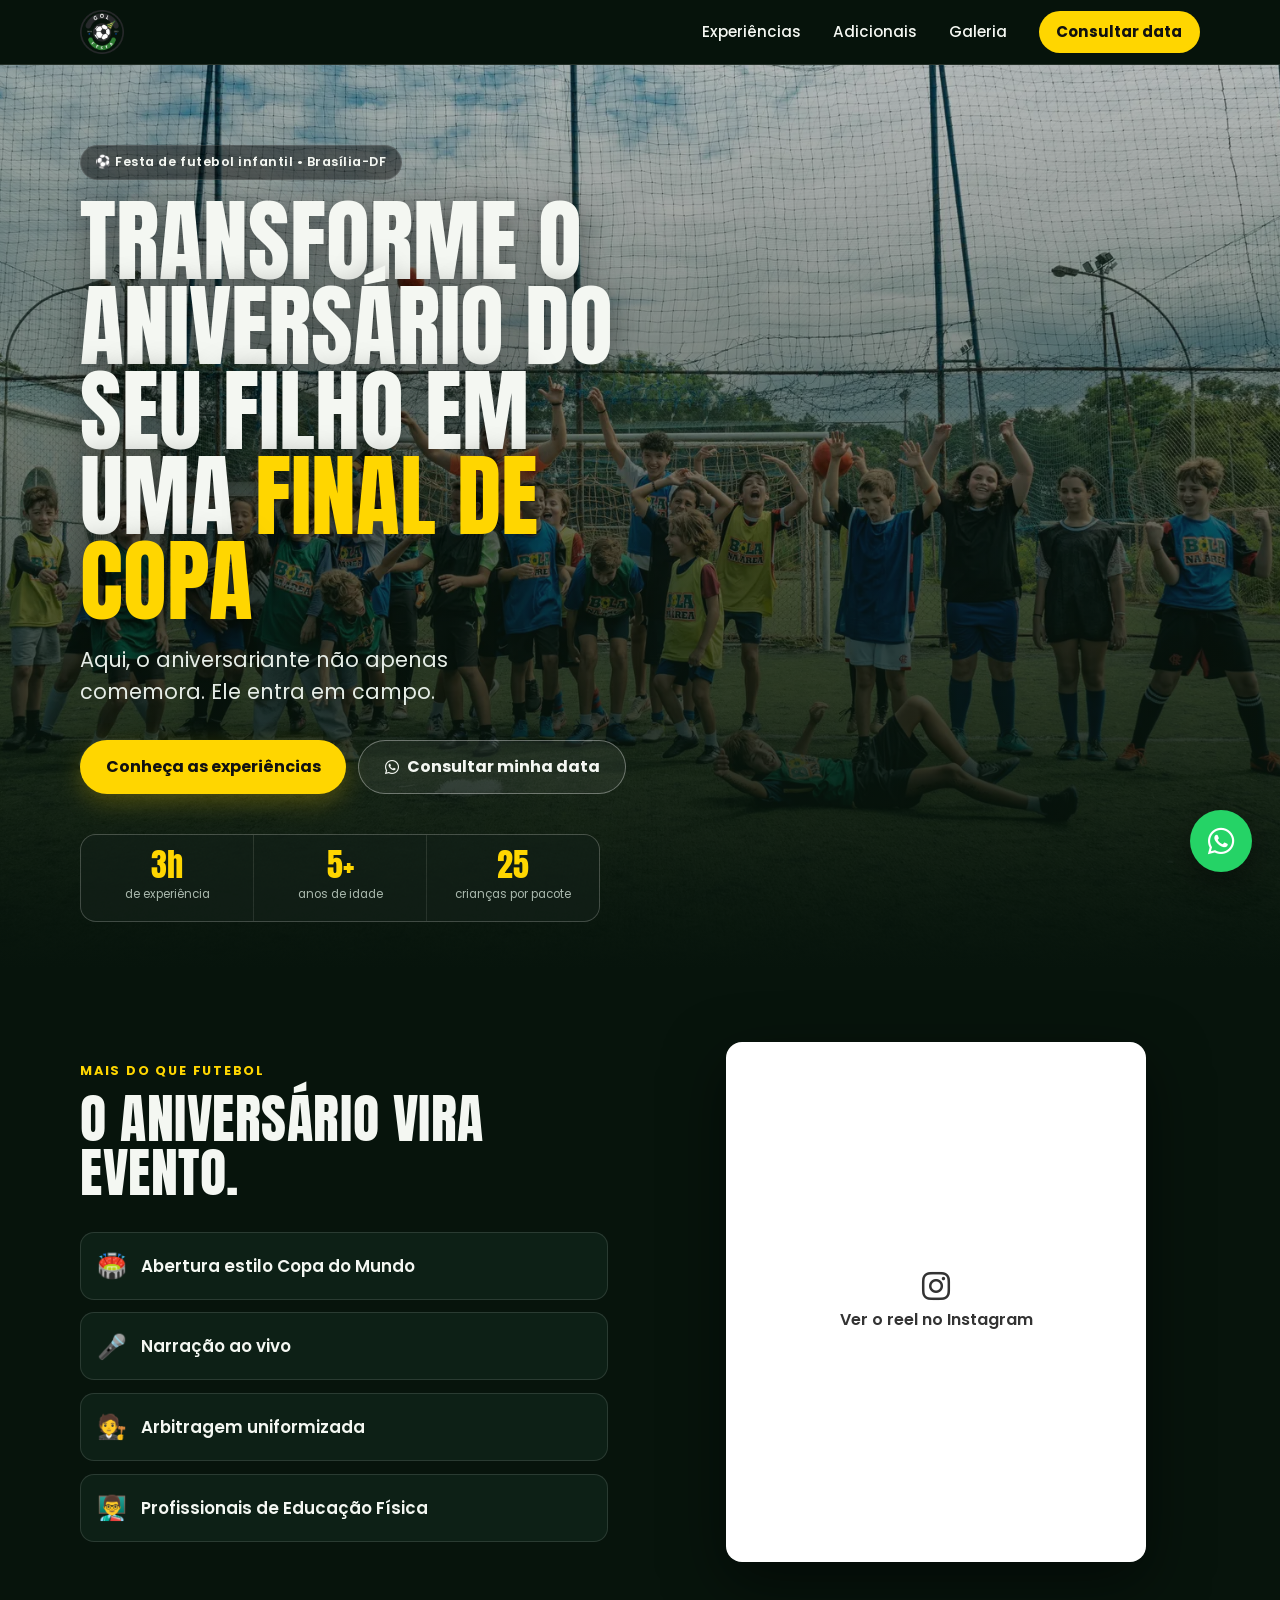
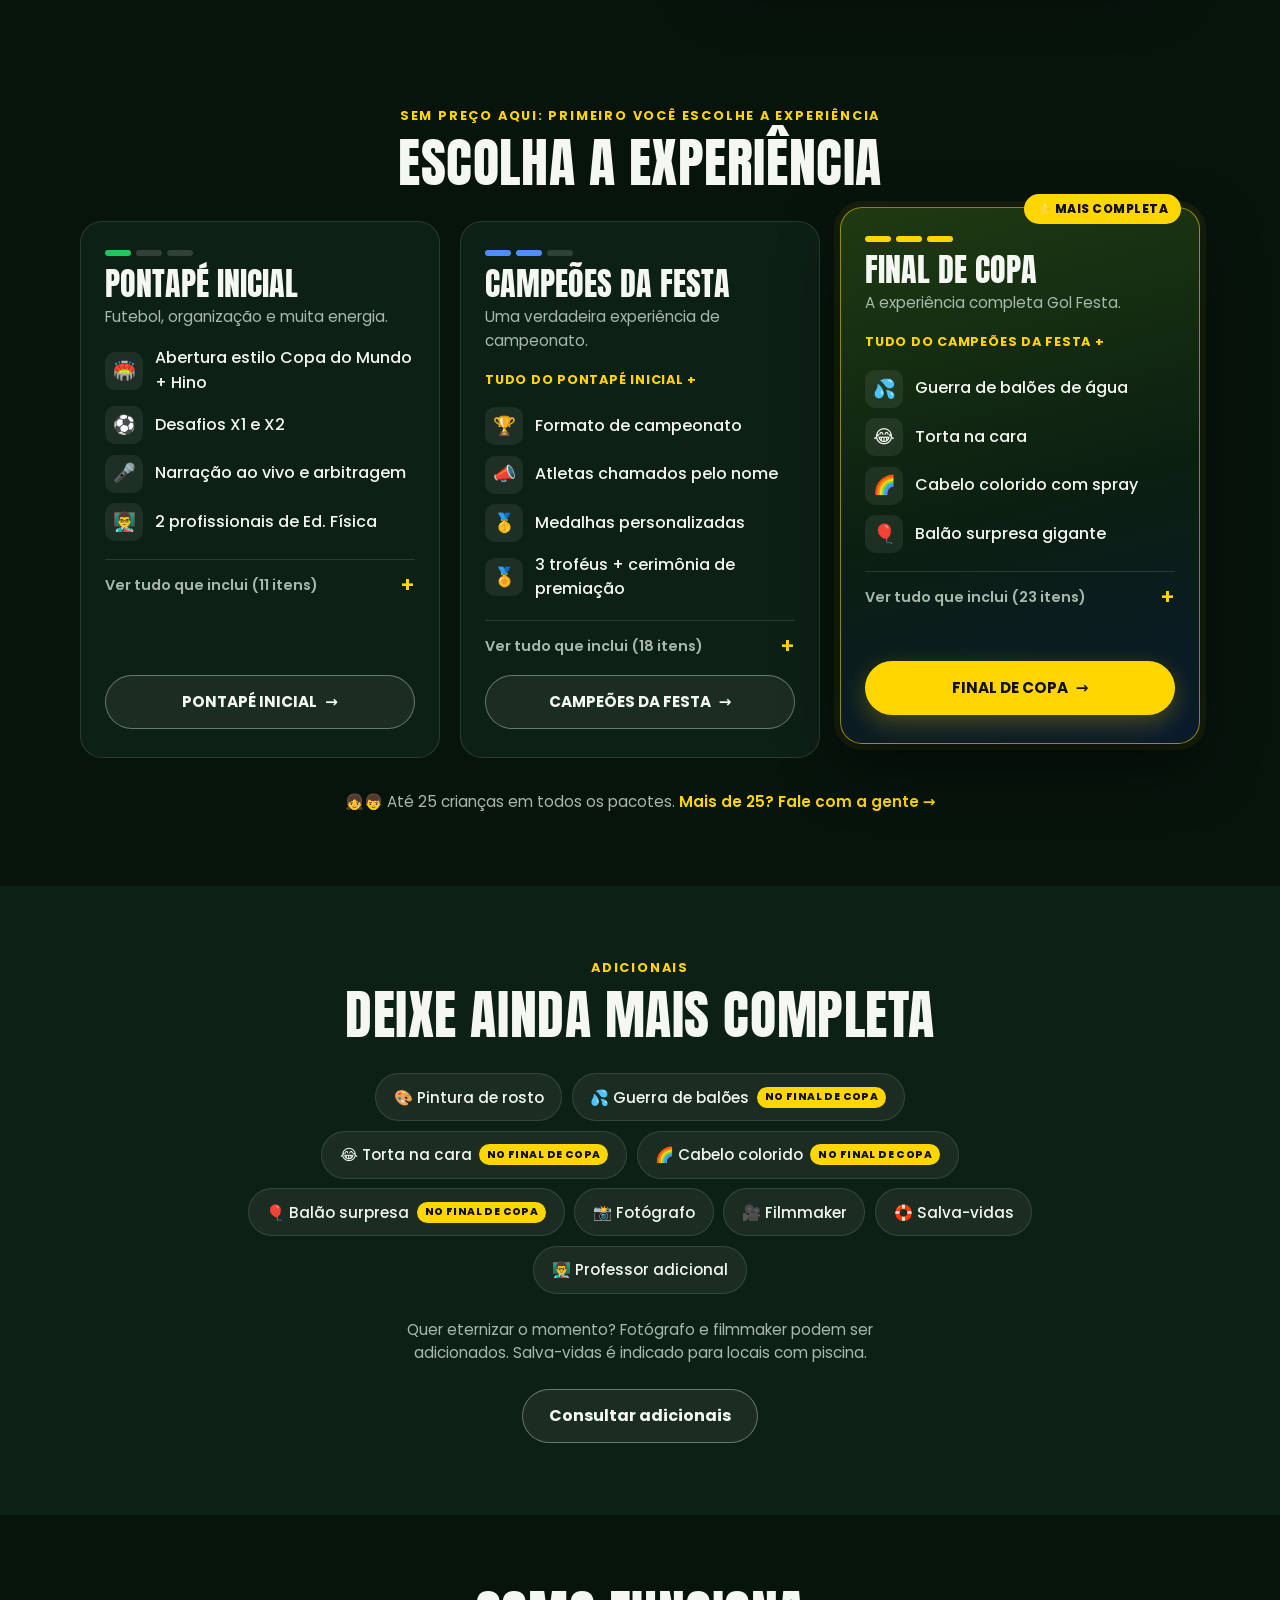
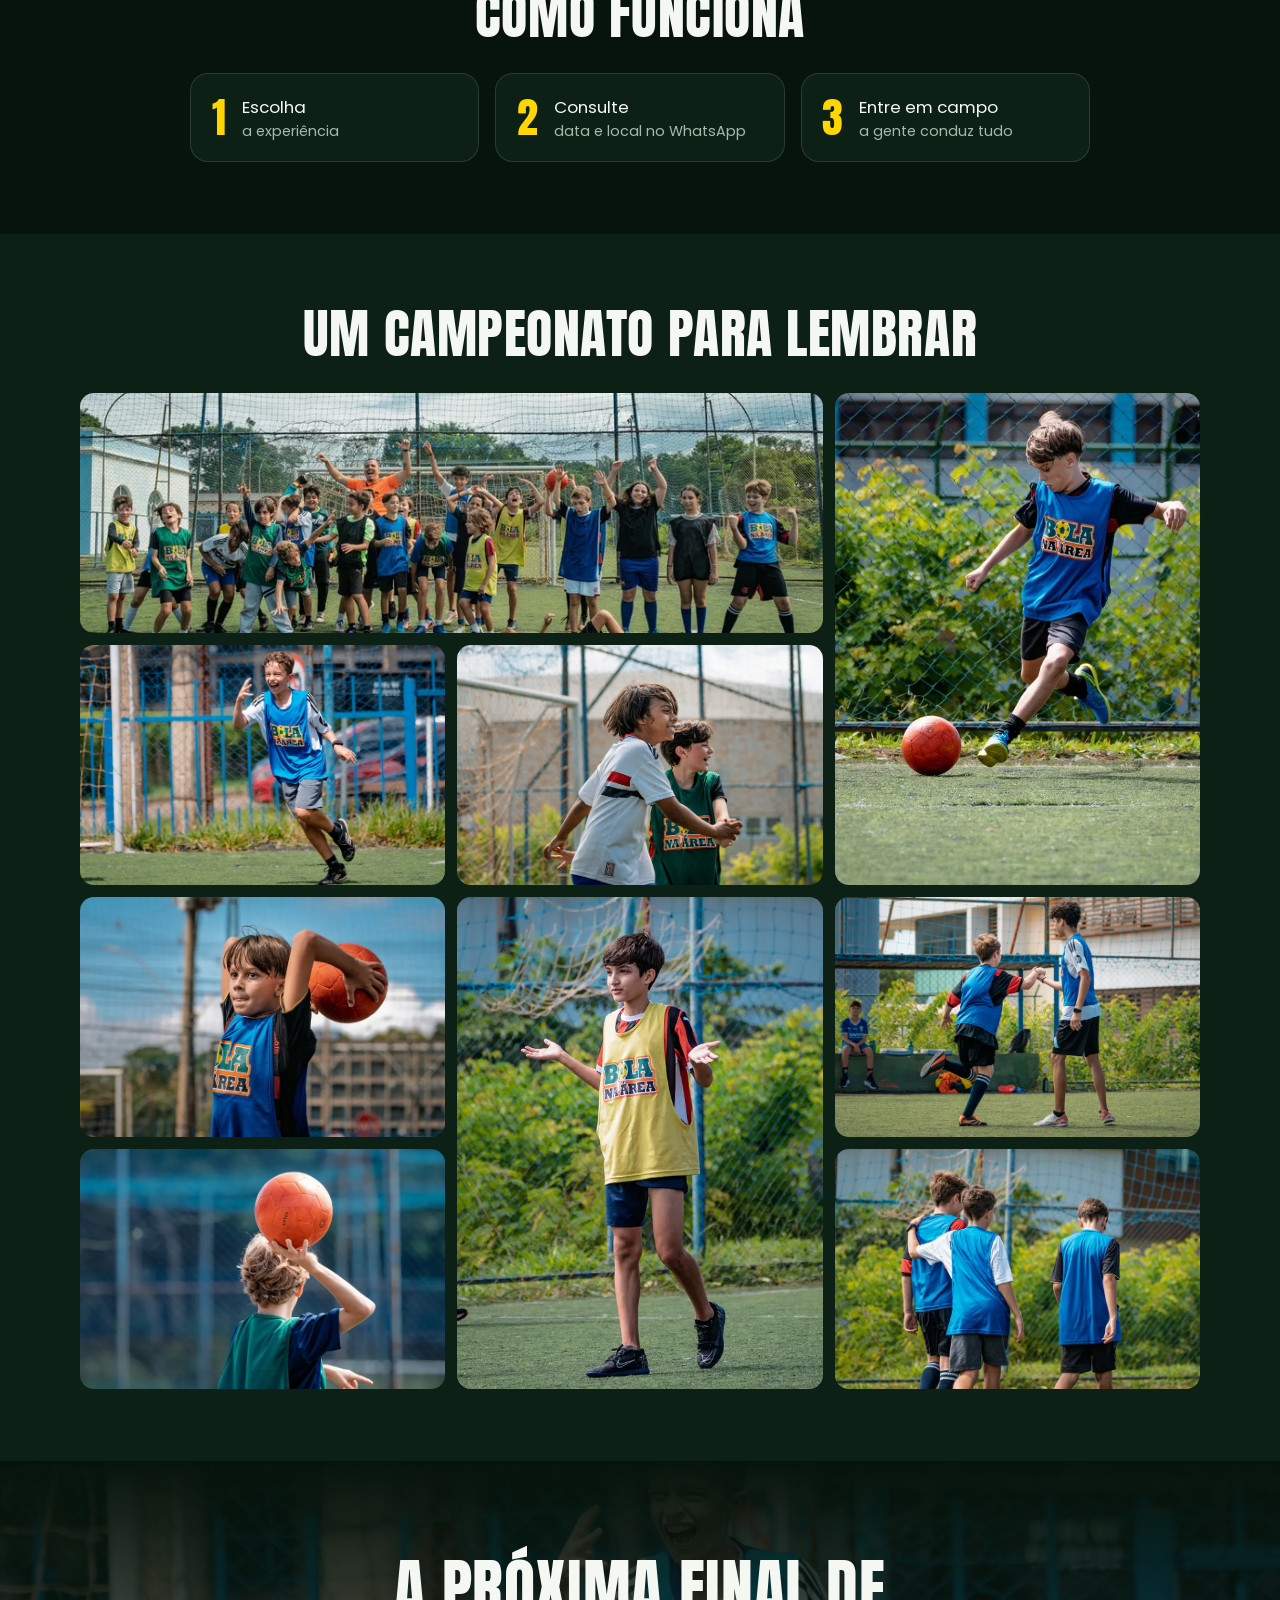
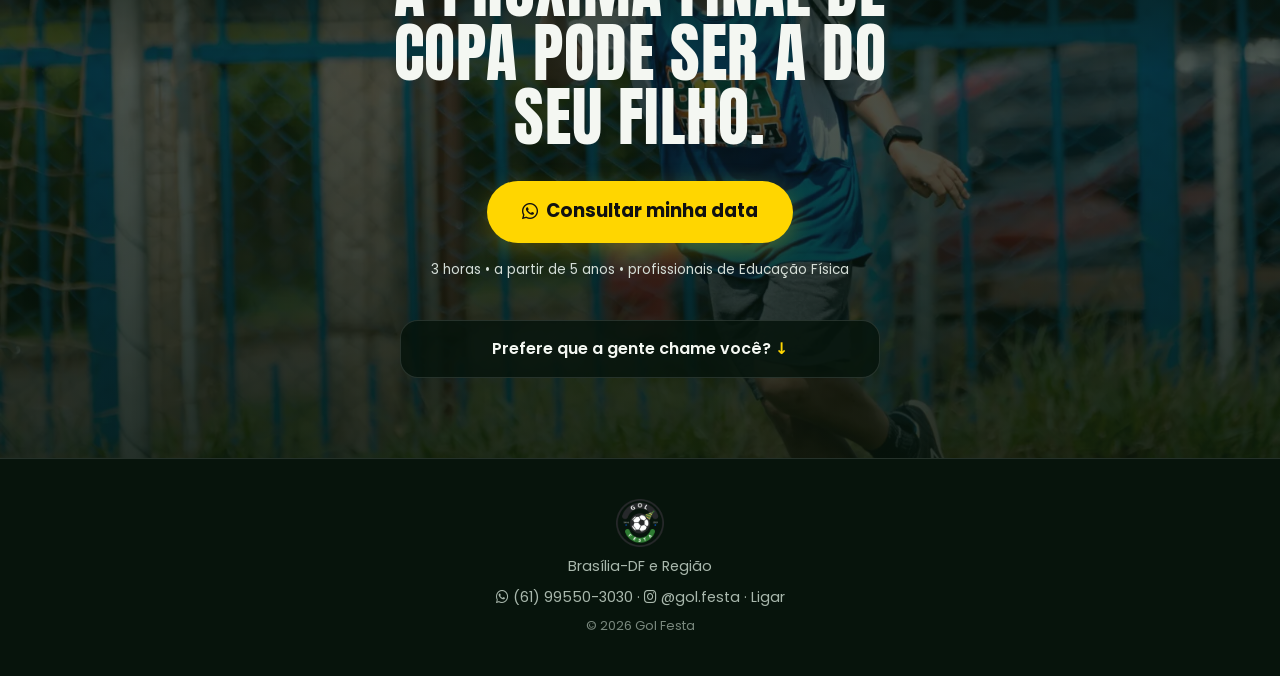
==== commit 56527ed0: "preview: ffa2678" ====
--- a/index.html
+++ b/index.html
@@ -8,7 +8,7 @@
 	<title>Festa de Futebol Infantil em Brasília | Gol Festa</title>
 	<meta name="description" content="Transforme o aniversário em uma experiência de futebol com narração, arbitragem, campeonato, profissionais de Educação Física, premiação e muita diversão. Conheça a Gol Festa.">
 	<link rel="canonical" href="https://golfesta.com.br/">
-	<meta name="theme-color" content="#2E7D32">
+	<meta name="theme-color" content="#07140c">
 
 	<!-- Open Graph / redes sociais -->
 	<meta property="og:type" content="website">
@@ -30,9 +30,10 @@
 	<link rel="preconnect" href="https://www.instagram.com">
 	<link rel="preconnect" href="https://fonts.googleapis.com">
 	<link rel="preconnect" href="https://fonts.gstatic.com" crossorigin>
-	<link rel="stylesheet" href="https://fonts.googleapis.com/css2?family=Poppins:wght@300;400;600;700;800&display=swap">
+	<link rel="stylesheet" href="https://fonts.googleapis.com/css2?family=Anton&family=Poppins:wght@400;500;600;700;800&display=swap">
 	<link rel="stylesheet" href="assets/css/tailwind.css">
 	<link rel="stylesheet" href="assets/css/style.css">
+	<link rel="preload" as="image" href="assets/img/9-1200.webp" fetchpriority="high">
 	<link rel="stylesheet" href="https://cdnjs.cloudflare.com/ajax/libs/font-awesome/6.4.0/css/all.min.css" media="print" onload="this.media='all'">
 	<noscript><link rel="stylesheet" href="https://cdnjs.cloudflare.com/ajax/libs/font-awesome/6.4.0/css/all.min.css"></noscript>
 
@@ -66,300 +67,268 @@
 	</script>
 </head>
 
-<body class="bg-white text-[#333333]">
-	<!-- Botão flutuante (desktop) -->
-	<a href="wpp-lead/?text=Ol%C3%A1%21%20Vim%20pelo%20site%20da%20Gol%20Festa%20e%20gostaria%20de%20consultar%20uma%20data%20para%20o%20anivers%C3%A1rio." data-cta="whatsapp_flutuante" aria-label="Consultar minha data pelo WhatsApp"
-		class="wpp-float hidden md:block fixed bottom-8 right-8 z-40 bg-green-500 text-white p-4 rounded-full shadow-lg animate-pulse">
-		<i class="fab fa-whatsapp text-2xl" aria-hidden="true"></i>
-	</a>
-	<!-- Barra fixa (mobile) -->
-	<a href="wpp-lead/?text=Ol%C3%A1%21%20Vim%20pelo%20site%20da%20Gol%20Festa%20e%20gostaria%20de%20consultar%20uma%20data%20para%20o%20anivers%C3%A1rio." data-cta="whatsapp_rodape"
-		class="md:hidden fixed bottom-0 inset-x-0 z-40 flex items-center justify-center gap-2 bg-green-500 text-white font-bold py-4 shadow-[0_-4px_12px_rgba(0,0,0,0.15)]">
-		📲 CONSULTAR MINHA DATA
-	</a>
-
-	<header class="bg-white shadow-sm sticky top-0 z-50">
-		<div class="container mx-auto px-4 py-3 flex justify-between md:justify-center items-center">
-			<img src="assets/img/logo-256.webp" width="40" height="40" alt="Gol Festa" class="w-10 h-10 md:hidden">
-			<nav class="hidden md:flex space-x-8">
-				<a href="#experiencias" class="font-medium hover:text-[#2E7D32]">Experiências</a>
-				<a href="#adicionais" class="font-medium hover:text-[#2E7D32]">Adicionais</a>
-				<a href="#como-funciona" class="font-medium hover:text-[#2E7D32]">Como Funciona</a>
-				<a href="#galeria" class="font-medium hover:text-[#2E7D32]">Galeria</a>
-				<a href="#contato" class="font-medium hover:text-[#2E7D32]">Contato</a>
+<body>
+	<a href="wpp-lead/?text=Ol%C3%A1%21%20Vim%20pelo%20site%20da%20Gol%20Festa%20e%20gostaria%20de%20consultar%20uma%20data%20para%20o%20anivers%C3%A1rio." data-cta="whatsapp_flutuante" aria-label="Consultar minha data pelo WhatsApp" class="wpp-float"><i class="fab fa-whatsapp" aria-hidden="true"></i></a>
+	<a href="wpp-lead/?text=Ol%C3%A1%21%20Vim%20pelo%20site%20da%20Gol%20Festa%20e%20gostaria%20de%20consultar%20uma%20data%20para%20o%20anivers%C3%A1rio." data-cta="whatsapp_rodape" class="mbar"><i class="fab fa-whatsapp" aria-hidden="true"></i> Consultar minha data</a>
+
+	<header class="top">
+		<div class="wrap top-in">
+			<a href="#" class="brand"><img src="assets/img/logo-256.webp" width="44" height="44" alt="Gol Festa"></a>
+			<nav class="nav">
+				<a href="#experiencias">Experiências</a>
+				<a href="#adicionais">Adicionais</a>
+				<a href="#galeria">Galeria</a>
+				<a href="wpp-lead/?text=Ol%C3%A1%21%20Vim%20pelo%20site%20da%20Gol%20Festa%20e%20gostaria%20de%20consultar%20uma%20data%20para%20o%20anivers%C3%A1rio." data-cta="whatsapp_header" class="nav-cta">Consultar data</a>
 			</nav>
-			<button id="menu-toggle" class="md:hidden" aria-label="Abrir menu" aria-expanded="false" aria-controls="mobile-menu"><i class="fas fa-bars text-2xl" aria-hidden="true"></i></button>
-		</div>
-		<nav id="mobile-menu" class="md:hidden hidden border-t border-gray-100 bg-white">
-			<a href="#experiencias" class="block px-6 py-3 font-medium">Experiências</a>
-			<a href="#adicionais" class="block px-6 py-3 font-medium">Adicionais</a>
-			<a href="#como-funciona" class="block px-6 py-3 font-medium">Como Funciona</a>
-			<a href="#galeria" class="block px-6 py-3 font-medium">Galeria</a>
-			<a href="#contato" class="block px-6 py-3 font-medium">Contato</a>
+			<button id="menu-toggle" class="burger" aria-label="Abrir menu" aria-expanded="false" aria-controls="mobile-menu"><i class="fas fa-bars" aria-hidden="true"></i></button>
+		</div>
+		<nav id="mobile-menu" class="mnav hidden">
+			<a href="#experiencias">Experiências</a>
+			<a href="#adicionais">Adicionais</a>
+			<a href="#galeria">Galeria</a>
+			<a href="#contato">Contato</a>
 		</nav>
 	</header>
 
 	<main>
-	<!-- 1. Hero -->
-	<section class="hero-gradient text-white py-10 md:py-20">
-		<div class="container mx-auto px-4 flex flex-col md:flex-row items-center md:gap-10">
-			<div class="md:w-1/2 mb-10 md:mb-0">
-				<img src="assets/img/logo-256.webp" width="256" height="256" alt="Gol Festa" class="hidden md:block w-28 mb-6">
-				<p class="inline-block bg-[#FFD600] text-[#333333] px-4 py-1 rounded-full text-sm font-semibold">⚽ Festa de futebol infantil em Brasília-DF e Região</p>
-				<h1 class="text-3xl md:text-5xl font-extrabold leading-tight mt-5 mb-5">Transforme o aniversário do seu filho em uma Final de Copa 🏆</h1>
-				<p class="text-lg md:text-xl mb-6">Aqui, o aniversariante não apenas comemora. <strong>Ele entra em campo e vive a própria Final de Copa.</strong></p>
-				<ul class="hero-badges grid grid-cols-1 sm:grid-cols-3 gap-2 mb-8 text-sm font-semibold">
-					<li>⏱️ 3 horas de experiência</li>
-					<li>👧👦 A partir de 5 anos</li>
-					<li>👨‍🏫 Profissionais de Educação Física</li>
+	<section class="hero">
+		<img class="hero-bg" src="assets/img/9-1200.webp" srcset="assets/img/9-800.webp 800w, assets/img/9-1200.webp 1200w, assets/img/9-1600.webp 1600w" sizes="100vw" width="1600" height="1067" fetchpriority="high" alt="">
+		<div class="wrap hero-in">
+			<p class="eyebrow">⚽ Festa de futebol infantil • Brasília-DF</p>
+			<h1>Transforme o aniversário do seu filho em uma <em>Final de Copa</em></h1>
+			<p class="lead">Aqui, o aniversariante não apenas comemora. Ele entra em campo.</p>
+			<div class="ctas">
+				<a href="#experiencias" data-cta="hero_experiencias" class="btn btn-gold">Conheça as experiências</a>
+				<a href="wpp-lead/?text=Ol%C3%A1%21%20Vim%20pelo%20site%20da%20Gol%20Festa%20e%20gostaria%20de%20consultar%20uma%20data%20para%20o%20anivers%C3%A1rio." data-cta="whatsapp_hero" class="btn btn-ghost"><i class="fab fa-whatsapp" aria-hidden="true"></i> Consultar minha data</a>
+			</div>
+			<ul class="stats">
+				<li><b>3h</b><span>de experiência</span></li>
+				<li><b>5+</b><span>anos de idade</span></li>
+				<li><b>25</b><span>crianças por pacote</span></li>
+			</ul>
+		</div>
+	</section>
+
+	<section class="show">
+		<div class="wrap show-in">
+			<div class="show-txt">
+				<p class="kicker">Mais do que futebol</p>
+				<h2>O aniversário vira evento.</h2>
+				<ul class="feat">
+					<li><span>🏟️</span>Abertura estilo Copa do Mundo</li>
+					<li><span>🎤</span>Narração ao vivo</li>
+					<li><span>🧑‍⚖️</span>Arbitragem uniformizada</li>
+					<li><span>👨‍🏫</span>Profissionais de Educação Física</li>
 				</ul>
-				<div class="flex flex-col sm:flex-row gap-3">
-					<a href="#experiencias" data-cta="hero_experiencias" class="btn-primary text-white font-bold py-4 px-8 rounded-full text-center">⚽ CONHEÇA NOSSAS EXPERIÊNCIAS</a>
-					<a href="wpp-lead/?text=Ol%C3%A1%21%20Vim%20pelo%20site%20da%20Gol%20Festa%20e%20gostaria%20de%20consultar%20uma%20data%20para%20o%20anivers%C3%A1rio." data-cta="whatsapp_hero" class="bg-white text-[#2E7D32] font-bold py-4 px-8 rounded-full hover:bg-gray-100 transition text-center">📲 CONSULTAR MINHA DATA</a>
-				</div>
-			</div>
-			<!-- Reel oficial @gol.festa (embed oficial do Instagram) -->
-			<div class="md:w-1/2 w-full flex justify-center">
-				<div id="video" class="ig-embed-wrap w-full">
-					<blockquote class="instagram-media"
-						data-instgrm-permalink="https://www.instagram.com/reel/Dcqjt7BxaG_/?utm_source=ig_embed&amp;utm_campaign=loading"
-						data-instgrm-version="14">
-						<a href="https://www.instagram.com/reel/Dcqjt7BxaG_/" target="_blank" rel="noopener" class="ig-fallback">
-							<i class="fab fa-instagram text-3xl mb-2" aria-hidden="true"></i>
-							<span>Ver este reel no Instagram</span>
-						</a>
-					</blockquote>
-				</div>
-			</div>
-		</div>
-	</section>
-
-	<!-- 2. Posicionamento / diferenciais -->
-	<section class="py-16 md:py-20 px-4 bg-white text-center">
-		<h2 class="section-title">Mais do que futebol. Uma experiência.</h2>
-		<p class="text-lg md:text-xl max-w-3xl mx-auto">A Gol Festa transforma o aniversário em um evento: uma recreação esportiva organizada, com clima de campeonato e conduzida por profissionais. Aqui, cada criança entra em campo como atleta.</p>
-		<div class="grid sm:grid-cols-3 gap-6 container mx-auto mt-10 text-left">
-			<div class="card"><i class="fas fa-users-cog text-3xl text-[#2E7D32] mb-3" aria-hidden="true"></i>
-				<h3 class="font-bold mb-2">Organização profissional</h3>
-				<p>Nossa equipe, composta por Professores de Educação Física, garante um evento planejado e uma experiência única.</p></div>
-			<div class="card"><i class="fas fa-microphone text-3xl text-[#005AE0] mb-3" aria-hidden="true"></i>
-				<h3 class="font-bold mb-2">Clima de grande evento</h3>
-				<p>Abertura estilo Copa do Mundo, narração ao vivo e arbitragem uniformizada. O aniversário vira campeonato.</p></div>
-			<div class="card"><i class="fas fa-shield-alt text-3xl text-[#2E7D32] mb-3" aria-hidden="true"></i>
-				<h3 class="font-bold mb-2">Segurança total</h3>
-				<p>Eventos realizados com a estrutura necessária para garantir segurança sem deixar a diversão de lado.</p></div>
-		</div>
-	</section>
-
-	<!-- 3. Pacotes -->
-	<section id="experiencias" class="py-16 md:py-20 px-4 bg-gradient-to-b from-[#f4f8f4] to-white">
-		<div class="container mx-auto">
-			<h2 class="section-title text-center">Escolha a experiência ideal para a sua festa <span class="emo">⚽🏆</span></h2>
-			<p class="text-center text-lg max-w-2xl mx-auto mb-10">Três formas de viver a Gol Festa. Escolha a sua e nossa equipe cuida do restante.</p>
-			<div class="grid lg:grid-cols-3 gap-6 items-start">
-
-				<article class="pkg pkg-green">
-					<p class="pkg-tag">🟢 Pontapé Inicial</p>
-					<h3 class="pkg-title">Futebol, organização e muita energia.</h3>
-					<p class="mb-4">Ideal para quem busca uma festa esportiva dinâmica, organizada e divertida, tendo o futebol como grande atração.</p>
-					<p class="pkg-label">Incluso:</p>
-					<ul class="pkg-list">
-						<li class="flex gap-2"><i class="fas fa-check-circle text-[#2E7D32] mt-1" aria-hidden="true"></i><span>3 horas de experiência Gol Festa</span></li>
-						<li class="flex gap-2"><i class="fas fa-check-circle text-[#2E7D32] mt-1" aria-hidden="true"></i><span>Cerimônia de Abertura Estilo Copa do Mundo</span></li>
-						<li class="flex gap-2"><i class="fas fa-check-circle text-[#2E7D32] mt-1" aria-hidden="true"></i><span>Entrada oficial dos atletas</span></li>
-						<li class="flex gap-2"><i class="fas fa-check-circle text-[#2E7D32] mt-1" aria-hidden="true"></i><span>Formação das equipes</span></li>
-						<li class="flex gap-2"><i class="fas fa-check-circle text-[#2E7D32] mt-1" aria-hidden="true"></i><span>Execução do Hino Nacional</span></li>
-						<li class="flex gap-2"><i class="fas fa-check-circle text-[#2E7D32] mt-1" aria-hidden="true"></i><span>Desafios de Futebol X1 e X2</span></li>
-						<li class="flex gap-2"><i class="fas fa-check-circle text-[#2E7D32] mt-1" aria-hidden="true"></i><span>Narração ao vivo</span></li>
-						<li class="flex gap-2"><i class="fas fa-check-circle text-[#2E7D32] mt-1" aria-hidden="true"></i><span>Arbitragem profissional uniformizada</span></li>
-						<li class="flex gap-2"><i class="fas fa-check-circle text-[#2E7D32] mt-1" aria-hidden="true"></i><span>Organização e condução das crianças</span></li>
-						<li class="flex gap-2"><i class="fas fa-check-circle text-[#2E7D32] mt-1" aria-hidden="true"></i><span>Materiais esportivos</span></li>
-						<li class="flex gap-2"><i class="fas fa-check-circle text-[#2E7D32] mt-1" aria-hidden="true"></i><span>2 profissionais de Educação Física</span></li>
+			</div>
+			<div id="video" class="ig-embed-wrap">
+				<blockquote class="instagram-media" data-instgrm-permalink="https://www.instagram.com/reel/Dcqjt7BxaG_/?utm_source=ig_embed&amp;utm_campaign=loading" data-instgrm-version="14">
+					<a href="https://www.instagram.com/reel/Dcqjt7BxaG_/" target="_blank" rel="noopener" class="ig-fallback"><i class="fab fa-instagram" aria-hidden="true"></i><span>Ver o reel no Instagram</span></a>
+				</blockquote>
+			</div>
+		</div>
+	</section>
+
+	<section id="experiencias" class="sec">
+		<div class="wrap">
+			<p class="kicker center">Sem preço aqui: primeiro você escolhe a experiência</p>
+			<h2 class="center">Escolha a experiência</h2>
+			<div class="pkgs">
+				<article class="pkg p1">
+					<div class="pkg-head">
+						<div class="lvl" aria-label="Nível 1 de 3"><i class="on"></i><i class=""></i><i class=""></i></div>
+						<h3>Pontapé Inicial</h3>
+						<p>Futebol, organização e muita energia.</p>
+					</div>
+					
+					<ul class="hl">
+						<li><span>🏟️</span>Abertura estilo Copa do Mundo + Hino</li>
+						<li><span>⚽</span>Desafios X1 e X2</li>
+						<li><span>🎤</span>Narração ao vivo e arbitragem</li>
+						<li><span>👨‍🏫</span>2 profissionais de Ed. Física</li>
 					</ul>
-					<p class="pkg-close">Uma recreação esportiva estruturada e profissional, onde o futebol deixa de ser apenas uma brincadeira e ganha clima de evento.</p>
-					<a href="wpp-lead/?text=Ol%C3%A1%21%20Vim%20pelo%20site%20da%20Gol%20Festa%20e%20gostaria%20de%20conhecer%20melhor%20o%20pacote%20Pontap%C3%A9%20Inicial%20%E2%9A%BD." data-cta="pacote_pontape_inicial" class="pkg-btn bg-[#2E7D32]">⚽ QUERO CONHECER O PONTAPÉ INICIAL</a>
+					<details class="all">
+						<summary>Ver tudo que inclui (11 itens)</summary>
+						<ul>
+							<li>3 horas de experiência Gol Festa</li>
+							<li>Cerimônia de Abertura Estilo Copa do Mundo</li>
+							<li>Entrada oficial dos atletas</li>
+							<li>Formação das equipes</li>
+							<li>Execução do Hino Nacional</li>
+							<li>Desafios de Futebol X1 e X2</li>
+							<li>Narração ao vivo</li>
+							<li>Arbitragem profissional uniformizada</li>
+							<li>Organização e condução das crianças</li>
+							<li>Materiais esportivos</li>
+							<li>2 profissionais de Educação Física</li>
+						</ul>
+					</details>
+					<a href="wpp-lead/?text=Ol%C3%A1%21%20Vim%20pelo%20site%20da%20Gol%20Festa%20e%20gostaria%20de%20conhecer%20melhor%20o%20pacote%20Pontap%C3%A9%20Inicial%20%E2%9A%BD." data-cta="pacote_pontape_inicial" class="btn btn-ghost">PONTAPÉ INICIAL <span aria-hidden="true">→</span></a>
 				</article>
-
-				<article class="pkg pkg-yellow">
-					<p class="pkg-tag">🟡 Campeões da Festa</p>
-					<h3 class="pkg-title">🏆 Uma verdadeira experiência de campeonato.</h3>
-					<p class="mb-4">Ideal para aniversariantes apaixonados por futebol que querem viver com os amigos a emoção de participar de uma grande competição.</p>
-					<p class="pkg-label">Incluso:</p>
-					<ul class="pkg-list">
-						<li class="flex gap-2"><i class="fas fa-check-circle text-[#2E7D32] mt-1" aria-hidden="true"></i><span>3 horas de experiência Gol Festa</span></li>
-						<li class="flex gap-2"><i class="fas fa-check-circle text-[#2E7D32] mt-1" aria-hidden="true"></i><span>Cerimônia de Abertura Estilo Copa do Mundo</span></li>
-						<li class="flex gap-2 font-semibold"><i class="fas fa-check-circle text-[#2E7D32] mt-1" aria-hidden="true"></i><span>Apresentação oficial das equipes</span></li>
-						<li class="flex gap-2 font-semibold"><i class="fas fa-check-circle text-[#2E7D32] mt-1" aria-hidden="true"></i><span>Chamada dos atletas pelo nome</span></li>
-						<li class="flex gap-2 font-semibold"><i class="fas fa-check-circle text-[#2E7D32] mt-1" aria-hidden="true"></i><span>Formação e organização das equipes</span></li>
-						<li class="flex gap-2 font-semibold"><i class="fas fa-check-circle text-[#2E7D32] mt-1" aria-hidden="true"></i><span>Experiência conduzida em formato de campeonato</span></li>
-						<li class="flex gap-2"><i class="fas fa-check-circle text-[#2E7D32] mt-1" aria-hidden="true"></i><span>Desafios de Futebol X1 e X2</span></li>
-						<li class="flex gap-2 font-semibold"><i class="fas fa-check-circle text-[#2E7D32] mt-1" aria-hidden="true"></i><span>Partidas organizadas</span></li>
-						<li class="flex gap-2"><i class="fas fa-check-circle text-[#2E7D32] mt-1" aria-hidden="true"></i><span>Narração ao vivo</span></li>
-						<li class="flex gap-2"><i class="fas fa-check-circle text-[#2E7D32] mt-1" aria-hidden="true"></i><span>Arbitragem profissional uniformizada</span></li>
-						<li class="flex gap-2"><i class="fas fa-check-circle text-[#2E7D32] mt-1" aria-hidden="true"></i><span>Organização e condução das crianças</span></li>
-						<li class="flex gap-2"><i class="fas fa-check-circle text-[#2E7D32] mt-1" aria-hidden="true"></i><span>Materiais esportivos</span></li>
-						<li class="flex gap-2 font-semibold"><i class="fas fa-check-circle text-[#2E7D32] mt-1" aria-hidden="true"></i><span>Medalhas personalizadas</span></li>
-						<li class="flex gap-2 font-semibold"><i class="fas fa-check-circle text-[#2E7D32] mt-1" aria-hidden="true"></i><span>Troféu de Artilheiro</span></li>
-						<li class="flex gap-2 font-semibold"><i class="fas fa-check-circle text-[#2E7D32] mt-1" aria-hidden="true"></i><span>Troféu de Melhor Goleiro</span></li>
-						<li class="flex gap-2 font-semibold"><i class="fas fa-check-circle text-[#2E7D32] mt-1" aria-hidden="true"></i><span>Troféu de Craque da Partida</span></li>
-						<li class="flex gap-2 font-semibold"><i class="fas fa-check-circle text-[#2E7D32] mt-1" aria-hidden="true"></i><span>Cerimônia de Premiação</span></li>
-						<li class="flex gap-2"><i class="fas fa-check-circle text-[#2E7D32] mt-1" aria-hidden="true"></i><span>2 profissionais de Educação Física</span></li>
+				<article class="pkg p2">
+					<div class="pkg-head">
+						<div class="lvl" aria-label="Nível 2 de 3"><i class="on"></i><i class="on"></i><i class=""></i></div>
+						<h3>Campeões da Festa</h3>
+						<p>Uma verdadeira experiência de campeonato.</p>
+					</div>
+					<p class="plus">Tudo do Pontapé Inicial +</p>
+					<ul class="hl">
+						<li><span>🏆</span>Formato de campeonato</li>
+						<li><span>📣</span>Atletas chamados pelo nome</li>
+						<li><span>🥇</span>Medalhas personalizadas</li>
+						<li><span>🏅</span>3 troféus + cerimônia de premiação</li>
 					</ul>
-					<p class="pkg-close">Aqui, as crianças não participam apenas de uma recreação. Elas são chamadas pelo nome, apresentadas como atletas, entram em equipes, disputam partidas e vivem um verdadeiro dia de campeonato.</p>
-					<a href="wpp-lead/?text=Ol%C3%A1%21%20Vim%20pelo%20site%20da%20Gol%20Festa%20e%20me%20interessei%20pelo%20Campe%C3%B5es%20da%20Festa%20%F0%9F%8F%86.%20Gostaria%20de%20receber%20mais%20informa%C3%A7%C3%B5es." data-cta="pacote_campeoes_da_festa" class="pkg-btn bg-[#005AE0]">🏆 QUERO CONHECER O CAMPEÕES DA FESTA</a>
+					<details class="all">
+						<summary>Ver tudo que inclui (18 itens)</summary>
+						<ul>
+							<li>3 horas de experiência Gol Festa</li>
+							<li>Cerimônia de Abertura Estilo Copa do Mundo</li>
+							<li>Apresentação oficial das equipes</li>
+							<li>Chamada dos atletas pelo nome</li>
+							<li>Formação e organização das equipes</li>
+							<li>Experiência conduzida em formato de campeonato</li>
+							<li>Desafios de Futebol X1 e X2</li>
+							<li>Partidas organizadas</li>
+							<li>Narração ao vivo</li>
+							<li>Arbitragem profissional uniformizada</li>
+							<li>Organização e condução das crianças</li>
+							<li>Materiais esportivos</li>
+							<li>Medalhas personalizadas</li>
+							<li>Troféu de Artilheiro</li>
+							<li>Troféu de Melhor Goleiro</li>
+							<li>Troféu de Craque da Partida</li>
+							<li>Cerimônia de Premiação</li>
+							<li>2 profissionais de Educação Física</li>
+						</ul>
+					</details>
+					<a href="wpp-lead/?text=Ol%C3%A1%21%20Vim%20pelo%20site%20da%20Gol%20Festa%20e%20me%20interessei%20pelo%20Campe%C3%B5es%20da%20Festa%20%F0%9F%8F%86.%20Gostaria%20de%20receber%20mais%20informa%C3%A7%C3%B5es." data-cta="pacote_campeoes_da_festa" class="btn btn-ghost">CAMPEÕES DA FESTA <span aria-hidden="true">→</span></a>
 				</article>
-
-				<article class="pkg pkg-featured">
-					<p class="pkg-seal">⭐ NOSSA EXPERIÊNCIA MAIS COMPLETA</p>
-					<p class="pkg-tag">🔴 Final de Copa</p>
-					<h3 class="pkg-title">Futebol, competição, premiação, recreação e atrações especiais em uma única experiência.</h3>
-					<p class="pkg-label">Incluso:</p>
-					<ul class="pkg-list">
-						<li class="flex gap-2"><i class="fas fa-check-circle text-[#FFD600] mt-1" aria-hidden="true"></i><span>3 horas de experiência Gol Festa</span></li>
-						<li class="flex gap-2"><i class="fas fa-check-circle text-[#FFD600] mt-1" aria-hidden="true"></i><span>Cerimônia de Abertura Estilo Copa do Mundo</span></li>
-						<li class="flex gap-2"><i class="fas fa-check-circle text-[#FFD600] mt-1" aria-hidden="true"></i><span>Apresentação oficial das equipes</span></li>
-						<li class="flex gap-2"><i class="fas fa-check-circle text-[#FFD600] mt-1" aria-hidden="true"></i><span>Chamada dos atletas pelo nome</span></li>
-						<li class="flex gap-2"><i class="fas fa-check-circle text-[#FFD600] mt-1" aria-hidden="true"></i><span>Formação e organização das equipes</span></li>
-						<li class="flex gap-2"><i class="fas fa-check-circle text-[#FFD600] mt-1" aria-hidden="true"></i><span>Experiência conduzida em formato de campeonato</span></li>
-						<li class="flex gap-2"><i class="fas fa-check-circle text-[#FFD600] mt-1" aria-hidden="true"></i><span>Desafios de Futebol X1 e X2</span></li>
-						<li class="flex gap-2"><i class="fas fa-check-circle text-[#FFD600] mt-1" aria-hidden="true"></i><span>Partidas organizadas</span></li>
-						<li class="flex gap-2"><i class="fas fa-check-circle text-[#FFD600] mt-1" aria-hidden="true"></i><span>Narração ao vivo</span></li>
-						<li class="flex gap-2"><i class="fas fa-check-circle text-[#FFD600] mt-1" aria-hidden="true"></i><span>Arbitragem profissional uniformizada</span></li>
-						<li class="flex gap-2"><i class="fas fa-check-circle text-[#FFD600] mt-1" aria-hidden="true"></i><span>Organização e condução das crianças</span></li>
-						<li class="flex gap-2"><i class="fas fa-check-circle text-[#FFD600] mt-1" aria-hidden="true"></i><span>Materiais esportivos</span></li>
-						<li class="flex gap-2"><i class="fas fa-check-circle text-[#FFD600] mt-1" aria-hidden="true"></i><span>Medalhas personalizadas</span></li>
-						<li class="flex gap-2"><i class="fas fa-check-circle text-[#FFD600] mt-1" aria-hidden="true"></i><span>Troféu de Artilheiro</span></li>
-						<li class="flex gap-2"><i class="fas fa-check-circle text-[#FFD600] mt-1" aria-hidden="true"></i><span>Troféu de Melhor Goleiro</span></li>
-						<li class="flex gap-2"><i class="fas fa-check-circle text-[#FFD600] mt-1" aria-hidden="true"></i><span>Troféu de Craque da Partida</span></li>
-						<li class="flex gap-2"><i class="fas fa-check-circle text-[#FFD600] mt-1" aria-hidden="true"></i><span>Cerimônia de Premiação</span></li>
-						<li class="flex gap-2 font-semibold"><i class="fas fa-check-circle text-[#FFD600] mt-1" aria-hidden="true"></i><span>Brincadeiras recreativas</span></li>
-						<li class="flex gap-2 font-semibold"><i class="fas fa-check-circle text-[#FFD600] mt-1" aria-hidden="true"></i><span>Guerra de Balões de Água</span></li>
-						<li class="flex gap-2 font-semibold"><i class="fas fa-check-circle text-[#FFD600] mt-1" aria-hidden="true"></i><span>Torta na Cara</span></li>
-						<li class="flex gap-2 font-semibold"><i class="fas fa-check-circle text-[#FFD600] mt-1" aria-hidden="true"></i><span>Pintura de Cabelo com Spray Colorido</span></li>
-						<li class="flex gap-2 font-semibold"><i class="fas fa-check-circle text-[#FFD600] mt-1" aria-hidden="true"></i><span>Balão Surpresa Gigante</span></li>
-						<li class="flex gap-2"><i class="fas fa-check-circle text-[#FFD600] mt-1" aria-hidden="true"></i><span>2 profissionais de Educação Física</span></li>
+				<article class="pkg p3 featured">
+					<p class="seal">⭐ Mais completa</p><div class="pkg-head">
+						<div class="lvl" aria-label="Nível 3 de 3"><i class="on"></i><i class="on"></i><i class="on"></i></div>
+						<h3>Final de Copa</h3>
+						<p>A experiência completa Gol Festa.</p>
+					</div>
+					<p class="plus">Tudo do Campeões da Festa +</p>
+					<ul class="hl">
+						<li><span>💦</span>Guerra de balões de água</li>
+						<li><span>😂</span>Torta na cara</li>
+						<li><span>🌈</span>Cabelo colorido com spray</li>
+						<li><span>🎈</span>Balão surpresa gigante</li>
 					</ul>
-					<p class="pkg-close">O Final de Copa reúne tudo o que torna a Gol Festa especial em uma única experiência. A programação pode ser adaptada ao perfil das crianças, espaço disponível e andamento da festa.</p>
-					<a href="wpp-lead/?text=Ol%C3%A1%21%20Vim%20pelo%20site%20da%20Gol%20Festa%20e%20quero%20conhecer%20melhor%20a%20experi%C3%AAncia%20Final%20de%20Copa%20%E2%AD%90%F0%9F%8F%86." data-cta="pacote_final_de_copa" class="pkg-btn bg-[#FFD600] !text-[#333333]">⭐ QUERO CONHECER O FINAL DE COPA</a>
+					<details class="all">
+						<summary>Ver tudo que inclui (23 itens)</summary>
+						<ul>
+							<li>3 horas de experiência Gol Festa</li>
+							<li>Cerimônia de Abertura Estilo Copa do Mundo</li>
+							<li>Apresentação oficial das equipes</li>
+							<li>Chamada dos atletas pelo nome</li>
+							<li>Formação e organização das equipes</li>
+							<li>Experiência conduzida em formato de campeonato</li>
+							<li>Desafios de Futebol X1 e X2</li>
+							<li>Partidas organizadas</li>
+							<li>Narração ao vivo</li>
+							<li>Arbitragem profissional uniformizada</li>
+							<li>Organização e condução das crianças</li>
+							<li>Materiais esportivos</li>
+							<li>Medalhas personalizadas</li>
+							<li>Troféu de Artilheiro</li>
+							<li>Troféu de Melhor Goleiro</li>
+							<li>Troféu de Craque da Partida</li>
+							<li>Cerimônia de Premiação</li>
+							<li>Brincadeiras recreativas</li>
+							<li>Guerra de Balões de Água</li>
+							<li>Torta na Cara</li>
+							<li>Pintura de Cabelo com Spray Colorido</li>
+							<li>Balão Surpresa Gigante</li>
+							<li>2 profissionais de Educação Física</li>
+						</ul>
+					</details>
+					<a href="wpp-lead/?text=Ol%C3%A1%21%20Vim%20pelo%20site%20da%20Gol%20Festa%20e%20quero%20conhecer%20melhor%20a%20experi%C3%AAncia%20Final%20de%20Copa%20%E2%AD%90%F0%9F%8F%86." data-cta="pacote_final_de_copa" class="btn btn-gold">FINAL DE COPA <span aria-hidden="true">→</span></a>
 				</article>
 			</div>
-			<p class="text-center text-sm text-gray-500 mt-4">Em negrito: o que cada experiência acrescenta em relação à anterior.</p>
-
-			<!-- Quantidade de participantes -->
-			<div class="max-w-3xl mx-auto mt-12 rounded-2xl border-2 border-dashed border-[#2E7D32] bg-white p-6 md:p-8 text-center">
-				<h3 class="text-xl md:text-2xl font-bold mb-3">👧👦 Quantidade de participantes</h3>
-				<p class="mb-2">Os pacotes contemplam eventos com <strong>até 25 crianças participantes</strong>.</p>
-				<p class="mb-6">Para eventos com quantidade superior, a equipe Gol Festa poderá orientar sobre a adequação necessária para manter a organização e qualidade da experiência.</p>
-				<a href="wpp-lead/?text=Ol%C3%A1%21%20Vim%20pelo%20site%20da%20Gol%20Festa%20e%20gostaria%20de%20consultar%20uma%20festa%20para%20mais%20de%2025%20crian%C3%A7as." data-cta="mais_de_25_criancas" class="btn-primary inline-block text-white font-bold py-3 px-6 rounded-full">📲 CONSULTAR PARA MAIS DE 25 CRIANÇAS</a>
-			</div>
-		</div>
-	</section>
-
-	<!-- 4. Adicionais -->
-	<section id="adicionais" class="py-16 md:py-20 px-4 bg-gradient-to-r from-[#FFFFFF] to-[#FFD600]">
-		<div class="container mx-auto max-w-5xl">
-			<h2 class="section-title text-center">Quer deixar a experiência ainda mais completa?</h2>
-			<div class="grid md:grid-cols-2 gap-6 mt-8">
-				<div class="card">
-					<h3 class="text-xl font-bold mb-4">🎉 Atrações</h3>
-					<ul class="space-y-3">
-						<li>🎨 Pintura de Rosto</li>
-						<li>💦 Guerra de Balões de Água <span class="incl">⭐ INCLUSO NO FINAL DE COPA</span></li>
-						<li>😂 Torta na Cara <span class="incl">⭐ INCLUSO NO FINAL DE COPA</span></li>
-						<li>🌈 Pintura de Cabelo com Spray Colorido <span class="incl">⭐ INCLUSO NO FINAL DE COPA</span></li>
-						<li>🎈 Balão Surpresa Gigante <span class="incl">⭐ INCLUSO NO FINAL DE COPA</span></li>
-					</ul>
-				</div>
-				<div class="card">
-					<h3 class="text-xl font-bold mb-4">👥 Profissionais e serviços</h3>
-					<ul class="space-y-3">
-						<li><strong>🛟 Salva-vidas</strong><br><span class="text-sm">Indicado especialmente para eventos realizados em locais com piscina ou atividades aquáticas.</span></li>
-						<li><strong>📸 Fotógrafo</strong><br><span class="text-sm">Registro profissional dos principais momentos da experiência.</span></li>
-						<li><strong>🎥 Filmmaker</strong><br><span class="text-sm">Captação em vídeo dos principais momentos da festa.</span></li>
-						<li><strong>👨‍🏫 Professor adicional</strong><br><span class="text-sm">Disponível quando houver necessidade de ampliar a equipe.</span></li>
-					</ul>
-				</div>
-			</div>
-			<p class="text-center text-lg font-semibold mt-8">📸 Quer eternizar ainda mais esse momento? Fotógrafo e filmmaker profissionais podem ser adicionados à experiência Gol Festa.</p>
-			<div class="text-center mt-6">
-				<a href="wpp-lead/?text=Ol%C3%A1%21%20Vim%20pelo%20site%20da%20Gol%20Festa%20e%20gostaria%20de%20conhecer%20melhor%20os%20servi%C3%A7os%20e%20atra%C3%A7%C3%B5es%20adicionais." data-cta="adicionais" class="btn-primary inline-block text-white font-bold py-3 px-8 rounded-full">📲 CONSULTAR ADICIONAIS</a>
-			</div>
-		</div>
-	</section>
-
-	<!-- 5. Como funciona -->
-	<section id="como-funciona" class="py-16 md:py-20 px-6 bg-white">
-		<h2 class="section-title text-center">Como funciona a Gol Festa?</h2>
-		<ol class="steps max-w-5xl mx-auto mt-10">
-			<li><span>1</span><h3>Escolha a experiência</h3><p>Pontapé Inicial, Campeões da Festa ou Final de Copa.</p></li>
-			<li><span>2</span><h3>Consulte sua data</h3><p>Fale com a gente e informe a data e o local da comemoração.</p></li>
-			<li><span>3</span><h3>Conte sobre a festa</h3><p>Idade do aniversariante, quantidade aproximada de crianças e características do espaço.</p></li>
-			<li><span>4</span><h3>É hora de entrar em campo</h3><p>No grande dia, nossa equipe conduz toda a experiência e transforma o aniversário em evento.</p></li>
-		</ol>
-		<div class="text-center mt-10">
-			<a href="wpp-lead/?text=Ol%C3%A1%21%20Vim%20pelo%20site%20da%20Gol%20Festa%20e%20gostaria%20de%20consultar%20uma%20data%20para%20o%20anivers%C3%A1rio." data-cta="consultar_data_como_funciona" class="btn-primary inline-block text-white font-bold py-3 px-8 rounded-full">📲 CONSULTAR MINHA DATA</a>
-		</div>
-	</section>
-
-	<!-- 6. Galeria -->
-	<section id="galeria" class="bg-[#f4f8f4] py-16 px-4 sm:px-6 lg:px-8">
-		<div class="max-w-7xl mx-auto">
-			<h2 class="section-title text-center">Um aniversário para viver. Um campeonato para lembrar.</h2>
-			<div class="grid grid-cols-2 md:grid-cols-3 gap-3 md:gap-6 mt-8">
-				<div class="overflow-hidden rounded-lg shadow-lg"><img src="assets/img/1-800.webp" width="800" height="533" loading="lazy" decoding="async" alt="Festa de futebol infantil Gol Festa em Brasília – foto 1" class="gallery-image w-full h-40 md:h-64 object-cover hover:scale-105 transition duration-300 ease-in-out cursor-zoom-in" data-index="0"></div>
-				<div class="overflow-hidden rounded-lg shadow-lg"><img src="assets/img/2-800.webp" width="800" height="533" loading="lazy" decoding="async" alt="Festa de futebol infantil Gol Festa em Brasília – foto 2" class="gallery-image w-full h-40 md:h-64 object-cover hover:scale-105 transition duration-300 ease-in-out cursor-zoom-in" data-index="1"></div>
-				<div class="overflow-hidden rounded-lg shadow-lg"><img src="assets/img/3-800.webp" width="800" height="533" loading="lazy" decoding="async" alt="Festa de futebol infantil Gol Festa em Brasília – foto 3" class="gallery-image w-full h-40 md:h-64 object-cover hover:scale-105 transition duration-300 ease-in-out cursor-zoom-in" data-index="2"></div>
-				<div class="overflow-hidden rounded-lg shadow-lg"><img src="assets/img/4-800.webp" width="533" height="800" loading="lazy" decoding="async" alt="Festa de futebol infantil Gol Festa em Brasília – foto 4" class="gallery-image w-full h-40 md:h-64 object-cover hover:scale-105 transition duration-300 ease-in-out cursor-zoom-in" data-index="3"></div>
-				<div class="overflow-hidden rounded-lg shadow-lg"><img src="assets/img/5-800.webp" width="533" height="800" loading="lazy" decoding="async" alt="Festa de futebol infantil Gol Festa em Brasília – foto 5" class="gallery-image w-full h-40 md:h-64 object-cover hover:scale-105 transition duration-300 ease-in-out cursor-zoom-in" data-index="4"></div>
-				<div class="overflow-hidden rounded-lg shadow-lg"><img src="assets/img/6-800.webp" width="800" height="533" loading="lazy" decoding="async" alt="Festa de futebol infantil Gol Festa em Brasília – foto 6" class="gallery-image w-full h-40 md:h-64 object-cover hover:scale-105 transition duration-300 ease-in-out cursor-zoom-in" data-index="5"></div>
-				<div class="overflow-hidden rounded-lg shadow-lg"><img src="assets/img/7-800.webp" width="800" height="533" loading="lazy" decoding="async" alt="Festa de futebol infantil Gol Festa em Brasília – foto 7" class="gallery-image w-full h-40 md:h-64 object-cover hover:scale-105 transition duration-300 ease-in-out cursor-zoom-in" data-index="6"></div>
-				<div class="overflow-hidden rounded-lg shadow-lg"><img src="assets/img/8-800.webp" width="800" height="533" loading="lazy" decoding="async" alt="Festa de futebol infantil Gol Festa em Brasília – foto 8" class="gallery-image w-full h-40 md:h-64 object-cover hover:scale-105 transition duration-300 ease-in-out cursor-zoom-in" data-index="7"></div>
-				<div class="overflow-hidden rounded-lg shadow-lg"><img src="assets/img/9-800.webp" width="800" height="533" loading="lazy" decoding="async" alt="Festa de futebol infantil Gol Festa em Brasília – foto 9" class="gallery-image w-full h-40 md:h-64 object-cover hover:scale-105 transition duration-300 ease-in-out cursor-zoom-in" data-index="8"></div>
-			</div>
-		</div>
-	</section>
-
-	<!-- 7. CTA final + formulário -->
-	<section id="contato" class="py-16 md:py-20 px-6 bg-white text-center">
-		<h2 class="section-title">A próxima Final de Copa pode ser a do seu filho. <span class="emo">🏆</span></h2>
-		<p class="text-lg md:text-xl max-w-3xl mx-auto mb-8">Escolha a experiência que mais combina com ele e fale com nossa equipe.</p>
-		<a href="wpp-lead/?text=Ol%C3%A1%21%20Vim%20pelo%20site%20da%20Gol%20Festa%20e%20gostaria%20de%20consultar%20uma%20data%20para%20o%20anivers%C3%A1rio." data-cta="consultar_data_final" class="btn-primary inline-block text-white font-bold py-4 px-10 rounded-full text-lg">📲 CONSULTAR MINHA DATA</a>
-		<p class="mt-4 text-sm font-semibold text-gray-600">3 horas de experiência • crianças a partir de 5 anos • profissionais de Educação Física</p>
-
-		<p class="mt-12 mb-4 font-semibold">Prefere deixar seus dados? A gente chama você no WhatsApp:</p>
-		<form id="lead-form" class="lead-form max-w-xl mx-auto text-left mb-6" novalidate data-sheet-url="">
-			<div class="grid sm:grid-cols-2 gap-4">
-				<label class="block sm:col-span-2"><span class="flabel">Seu nome</span>
-					<input name="nome" type="text" required autocomplete="name" class="finput"></label>
-				<label class="block sm:col-span-2"><span class="flabel">WhatsApp / telefone</span>
-					<input name="telefone" type="tel" required autocomplete="tel" inputmode="tel" placeholder="(61) 90000-0000" class="finput"></label>
-				<label class="block sm:col-span-2"><span class="flabel">Experiência de interesse</span>
-					<select name="pacote" class="finput">
-						<option value="">Ainda não sei</option>
+			<p class="note">👧👦 Até 25 crianças em todos os pacotes. <a href="wpp-lead/?text=Ol%C3%A1%21%20Vim%20pelo%20site%20da%20Gol%20Festa%20e%20gostaria%20de%20consultar%20uma%20festa%20para%20mais%20de%2025%20crian%C3%A7as." data-cta="mais_de_25_criancas">Mais de 25? Fale com a gente →</a></p>
+		</div>
+	</section>
+
+	<section id="adicionais" class="sec alt">
+		<div class="wrap">
+			<p class="kicker center">Adicionais</p>
+			<h2 class="center">Deixe ainda mais completa</h2>
+			<div class="chips">
+				<span>🎨 Pintura de rosto</span>
+				<span>💦 Guerra de balões <em>no Final de Copa</em></span>
+				<span>😂 Torta na cara <em>no Final de Copa</em></span>
+				<span>🌈 Cabelo colorido <em>no Final de Copa</em></span>
+				<span>🎈 Balão surpresa <em>no Final de Copa</em></span>
+				<span>📸 Fotógrafo</span>
+				<span>🎥 Filmmaker</span>
+				<span>🛟 Salva-vidas</span>
+				<span>👨‍🏫 Professor adicional</span>
+			</div>
+			<p class="sub center">Quer eternizar o momento? Fotógrafo e filmmaker podem ser adicionados. Salva-vidas é indicado para locais com piscina.</p>
+			<div class="center"><a href="wpp-lead/?text=Ol%C3%A1%21%20Vim%20pelo%20site%20da%20Gol%20Festa%20e%20gostaria%20de%20conhecer%20melhor%20os%20servi%C3%A7os%20e%20atra%C3%A7%C3%B5es%20adicionais." data-cta="adicionais" class="btn btn-ghost">Consultar adicionais</a></div>
+		</div>
+	</section>
+
+	<section class="sec">
+		<div class="wrap">
+			<h2 class="center">Como funciona</h2>
+			<ol class="steps">
+				<li><b>1</b><h3>Escolha</h3><p>a experiência</p></li>
+				<li><b>2</b><h3>Consulte</h3><p>data e local no WhatsApp</p></li>
+				<li><b>3</b><h3>Entre em campo</h3><p>a gente conduz tudo</p></li>
+			</ol>
+		</div>
+	</section>
+
+	<section id="galeria" class="sec alt">
+		<div class="wrap">
+			<h2 class="center">Um campeonato para lembrar</h2>
+			<div class="gal">
+				<figure class="wide"><img src="assets/img/9-800.webp" width="800" height="533" loading="lazy" decoding="async" alt="Festa de futebol infantil Gol Festa em Brasília – foto 9" class="gallery-image" data-index="8"></figure>
+				<figure class="tall"><img src="assets/img/5-800.webp" width="533" height="800" loading="lazy" decoding="async" alt="Festa de futebol infantil Gol Festa em Brasília – foto 5" class="gallery-image" data-index="4"></figure>
+				<figure class=""><img src="assets/img/8-800.webp" width="800" height="533" loading="lazy" decoding="async" alt="Festa de futebol infantil Gol Festa em Brasília – foto 8" class="gallery-image" data-index="7"></figure>
+				<figure class=""><img src="assets/img/2-800.webp" width="800" height="533" loading="lazy" decoding="async" alt="Festa de futebol infantil Gol Festa em Brasília – foto 2" class="gallery-image" data-index="1"></figure>
+				<figure class=""><img src="assets/img/1-800.webp" width="800" height="533" loading="lazy" decoding="async" alt="Festa de futebol infantil Gol Festa em Brasília – foto 1" class="gallery-image" data-index="0"></figure>
+				<figure class="tall"><img src="assets/img/4-800.webp" width="533" height="800" loading="lazy" decoding="async" alt="Festa de futebol infantil Gol Festa em Brasília – foto 4" class="gallery-image" data-index="3"></figure>
+				<figure class=""><img src="assets/img/6-800.webp" width="800" height="533" loading="lazy" decoding="async" alt="Festa de futebol infantil Gol Festa em Brasília – foto 6" class="gallery-image" data-index="5"></figure>
+				<figure class=""><img src="assets/img/3-800.webp" width="800" height="533" loading="lazy" decoding="async" alt="Festa de futebol infantil Gol Festa em Brasília – foto 3" class="gallery-image" data-index="2"></figure>
+				<figure class=""><img src="assets/img/7-800.webp" width="800" height="533" loading="lazy" decoding="async" alt="Festa de futebol infantil Gol Festa em Brasília – foto 7" class="gallery-image" data-index="6"></figure>
+			</div>
+		</div>
+	</section>
+
+	<section id="contato" class="final">
+		<img class="final-bg" src="assets/img/8-1600.webp" width="1600" height="1067" loading="lazy" alt="">
+		<div class="wrap final-in">
+			<h2>A próxima Final de Copa pode ser a do seu filho.</h2>
+			<a href="wpp-lead/?text=Ol%C3%A1%21%20Vim%20pelo%20site%20da%20Gol%20Festa%20e%20gostaria%20de%20consultar%20uma%20data%20para%20o%20anivers%C3%A1rio." data-cta="consultar_data_final" class="btn btn-gold btn-xl"><i class="fab fa-whatsapp" aria-hidden="true"></i> Consultar minha data</a>
+			<p class="micro">3 horas • a partir de 5 anos • profissionais de Educação Física</p>
+			<details class="formbox">
+				<summary>Prefere que a gente chame você?</summary>
+				<form id="lead-form" class="lead-form" novalidate data-sheet-url="">
+					<input name="nome" type="text" required autocomplete="name" placeholder="Seu nome" aria-label="Seu nome" class="finput full">
+					<input name="telefone" type="tel" required autocomplete="tel" inputmode="tel" placeholder="WhatsApp" aria-label="WhatsApp" class="finput full">
+					<select name="pacote" aria-label="Experiência de interesse" class="finput full">
+						<option value="">Experiência: ainda não sei</option>
 						<option>Pontapé Inicial</option>
 						<option>Campeões da Festa</option>
 						<option>Final de Copa</option>
-					</select></label>
-				<label class="block"><span class="flabel">Data da festa</span>
-					<input name="data" type="date" class="finput"></label>
-				<label class="block"><span class="flabel">Local / bairro</span>
-					<input name="bairro" type="text" class="finput"></label>
-				<label class="block"><span class="flabel">Idade do aniversariante</span>
-					<input name="idade" type="number" min="1" max="99" inputmode="numeric" class="finput"></label>
-				<label class="block"><span class="flabel">Qtd. aproximada de crianças</span>
-					<input name="criancas" type="number" min="1" max="500" inputmode="numeric" class="finput"></label>
-			</div>
-			<!-- honeypot anti-spam: invisível para pessoas -->
-			<input type="text" name="website" tabindex="-1" autocomplete="off" aria-hidden="true" class="hidden">
-			<p class="form-error hidden text-sm text-red-600 mt-2" role="alert">Preencha seu nome e telefone para continuar.</p>
-			<button type="submit" class="btn-primary w-full text-white font-bold py-4 px-10 rounded-full mt-4">
-				<i class="fab fa-whatsapp mr-2" aria-hidden="true"></i>ENVIAR E CONSULTAR MINHA DATA</button>
-		</form>
-		<a href="tel:+5561995503030" data-cta="ligar" class="inline-block mt-2 text-[#333333] font-semibold underline"><i class="fas fa-phone mr-2" aria-hidden="true"></i>Ou ligue: (61) 99550-3030</a>
+					</select>
+					<input name="data" type="date" aria-label="Data da festa" class="finput">
+					<input name="bairro" type="text" placeholder="Bairro" aria-label="Local / bairro" class="finput">
+					<input name="idade" type="number" min="1" max="99" inputmode="numeric" placeholder="Idade" aria-label="Idade do aniversariante" class="finput">
+					<input name="criancas" type="number" min="1" max="500" inputmode="numeric" placeholder="Nº crianças" aria-label="Quantidade aproximada de crianças" class="finput">
+					<input type="text" name="website" tabindex="-1" autocomplete="off" aria-hidden="true" class="hidden">
+					<p class="form-error hidden full" role="alert">Preencha nome e WhatsApp.</p>
+					<button type="submit" class="btn btn-gold full">Enviar</button>
+				</form>
+			</details>
+		</div>
 	</section>
 	</main>
 
-	<!-- Lightbox -->
 	<div id="lightbox" class="lightbox" role="dialog" aria-modal="true" aria-label="Galeria de fotos">
 		<div class="lightbox-content">
 			<button class="lightbox-close" aria-label="Fechar">&times;</button>
@@ -370,19 +339,13 @@
 		</div>
 	</div>
 
-	<footer class="bg-[#333333] text-white py-12 pb-24 md:pb-12">
-		<div class="container mx-auto px-4 grid md:grid-cols-3 gap-8 items-center text-center md:text-left">
-			<div class="flex items-center gap-4 justify-center md:justify-start">
-				<img src="assets/img/logo-256.webp" width="64" height="64" loading="lazy" alt="Gol Festa" class="w-16 h-16">
-				<p class="font-semibold">Gol Festa<br><span class="text-gray-400 font-normal text-sm">Festa de futebol infantil</span></p>
-			</div>
-			<ul class="space-y-1 text-gray-300">
-				<li><i class="fas fa-map-marker-alt mr-2" aria-hidden="true"></i>Brasília-DF e Região</li>
-				<li><a href="wpp-lead/?text=Ol%C3%A1%21%20Vim%20pelo%20site%20da%20Gol%20Festa%20e%20gostaria%20de%20consultar%20uma%20data%20para%20o%20anivers%C3%A1rio." data-cta="whatsapp_footer" class="hover:text-white"><i class="fab fa-whatsapp mr-2" aria-hidden="true"></i>(61) 99550-3030</a></li>
-				<li><a href="https://www.instagram.com/gol.festa/" target="_blank" rel="noopener" class="hover:text-white"><i class="fab fa-instagram mr-2" aria-hidden="true"></i>@gol.festa</a></li>
-			</ul>
-			<!-- TODO: links de Política de Privacidade e Termos de Uso quando o texto for fornecido pelo cliente -->
-			<p class="text-gray-400 md:text-right">© <span id="year">2026</span> Gol Festa. Todos os direitos reservados.</p>
+	<footer class="foot">
+		<div class="wrap foot-in">
+			<img src="assets/img/logo-256.webp" width="48" height="48" loading="lazy" alt="Gol Festa">
+			<p>Brasília-DF e Região</p>
+			<p><a href="wpp-lead/?text=Ol%C3%A1%21%20Vim%20pelo%20site%20da%20Gol%20Festa%20e%20gostaria%20de%20consultar%20uma%20data%20para%20o%20anivers%C3%A1rio." data-cta="whatsapp_footer"><i class="fab fa-whatsapp" aria-hidden="true"></i> (61) 99550-3030</a> · <a href="https://www.instagram.com/gol.festa/" target="_blank" rel="noopener"><i class="fab fa-instagram" aria-hidden="true"></i> @gol.festa</a> · <a href="tel:+5561995503030" data-cta="ligar">Ligar</a></p>
+			<!-- TODO: Política de Privacidade e Termos de Uso quando o cliente fornecer o texto -->
+			<p class="copy">© <span id="year">2026</span> Gol Festa</p>
 		</div>
 	</footer>
 
--- a/assets/css/style.css
+++ b/assets/css/style.css
@@ -1,38 +1,173 @@
-/* Estilos originais do tema GolFesta (extraídos de golfesta.com.br) */
-
-
-body {
-	font-family: 'Poppins', sans-serif;
-	scroll-behavior: smooth;
-}
-
-.hero-gradient {
-	background: linear-gradient(135deg, #FFD600 0%, #2E7D32 50%, #005AE0 100%);
-}
-
-.btn-primary {
-	background: linear-gradient(90deg, #2E7D32 0%, #005AE0 100%);
-	transition: all 0.3s ease;
-}
-
-.btn-primary:hover {
-	transform: translateY(-3px);
-	box-shadow: 0 10px 20px rgba(46, 125, 50, 0.3);
-}
-
-@keyframes pulse {
-	0% {
-		transform: scale(1);
-	}
-
-	50% {
-		transform: scale(1.1);
-	}
-
-	100% {
-		transform: scale(1);
-	}
-}
+/* Gol Festa v2 · clima de estádio: escuro + amarelo, fotos reais em destaque */
+:root {
+	--bg: #07140c; --bg2: #0d2016; --ink: #f4f7f2; --mute: #a9b8ad;
+	--gold: #FFD600; --green: #22c55e; --blue: #005AE0; --line: rgba(255,255,255,.12);
+	--display: 'Anton', 'Impact', sans-serif; --body: 'Poppins', system-ui, sans-serif;
+}
+*, *::before, *::after { box-sizing: border-box; }
+html { scroll-behavior: smooth; }
+body { margin: 0; background: var(--bg); color: var(--ink); font-family: var(--body); font-size: 16px; line-height: 1.55; -webkit-font-smoothing: antialiased; }
+img { max-width: 100%; display: block; }
+a { color: inherit; text-decoration: none; }
+ul, ol { list-style: none; margin: 0; padding: 0; }
+h1, h2, h3 { margin: 0; }
+section[id] { scroll-margin-top: 72px; }
+.wrap { width: 100%; max-width: 1160px; margin: 0 auto; padding: 0 20px; }
+.center { text-align: center; }
+.hidden { display: none !important; }
+
+h2 { font-family: var(--display); font-weight: 400; text-transform: uppercase; letter-spacing: .01em; font-size: clamp(2.1rem, 6vw, 3.4rem); line-height: 1; margin-bottom: 2rem; }
+.kicker { color: var(--gold); font-weight: 700; font-size: .8rem; letter-spacing: .14em; text-transform: uppercase; margin: 0 0 .6rem; }
+.sub { color: var(--mute); max-width: 560px; margin: 1.5rem auto; font-size: .95rem; }
+
+/* Botões */
+.btn { display: inline-flex; align-items: center; justify-content: center; gap: .5rem; min-height: 54px; padding: 0 1.6rem; border-radius: 999px; font-weight: 700; font-size: 1rem; transition: transform .2s ease, box-shadow .2s ease, background .2s ease; cursor: pointer; border: 0; font-family: inherit; }
+.btn:active { transform: scale(.97); }
+.btn-gold { background: var(--gold); color: #111; box-shadow: 0 8px 24px rgba(255,214,0,.25); }
+.btn-gold:hover { box-shadow: 0 12px 32px rgba(255,214,0,.4); transform: translateY(-2px); }
+.btn-ghost { background: rgba(255,255,255,.06); color: var(--ink); border: 1.5px solid rgba(255,255,255,.35); }
+.btn-ghost:hover { background: rgba(255,255,255,.14); }
+.btn-xl { min-height: 62px; font-size: 1.15rem; padding: 0 2.2rem; }
+
+/* Header */
+.top { position: sticky; top: 0; z-index: 50; background: rgba(7,20,12,.82); backdrop-filter: blur(10px); -webkit-backdrop-filter: blur(10px); border-bottom: 1px solid var(--line); }
+.top-in { display: flex; align-items: center; justify-content: space-between; height: 64px; }
+.brand img { width: 44px; height: 44px; }
+.nav { display: none; gap: 2rem; align-items: center; font-weight: 500; font-size: .95rem; }
+.nav a:hover { color: var(--gold); }
+.nav-cta { background: var(--gold); color: #111 !important; padding: .55rem 1.1rem; border-radius: 999px; font-weight: 700; }
+.burger { background: none; border: 0; color: var(--ink); font-size: 1.4rem; padding: .5rem; cursor: pointer; }
+.mnav { border-top: 1px solid var(--line); }
+.mnav a { display: block; padding: 1rem 20px; font-weight: 600; border-bottom: 1px solid var(--line); }
+@media (min-width: 900px) { .nav { display: flex; } .burger, .mnav { display: none !important; } }
+
+/* Hero: foto real em tela cheia */
+.hero { position: relative; min-height: calc(100svh - 64px); display: flex; align-items: flex-end; overflow: hidden; isolation: isolate; }
+.hero-bg { position: absolute; inset: 0; width: 100%; height: 100%; object-fit: cover; object-position: 50% 35%; z-index: -2; }
+.hero::after { content: ""; position: absolute; inset: 0; z-index: -1; background: linear-gradient(180deg, rgba(7,20,12,.25) 0%, rgba(7,20,12,.55) 45%, var(--bg) 100%); }
+.hero-in { padding-top: 5rem; padding-bottom: 3rem; }
+.eyebrow { display: inline-block; font-size: .8rem; font-weight: 600; letter-spacing: .04em; background: rgba(0,0,0,.45); border: 1px solid var(--line); padding: .4rem .9rem; border-radius: 999px; margin: 0 0 1.2rem; }
+.hero h1 { font-family: var(--display); font-weight: 400; text-transform: uppercase; font-size: clamp(2.6rem, 9vw, 5.6rem); line-height: .95; max-width: 14ch; text-shadow: 0 4px 30px rgba(0,0,0,.5); }
+.hero h1 em { font-style: normal; color: var(--gold); }
+.lead { font-size: clamp(1.05rem, 2.6vw, 1.3rem); max-width: 34ch; margin: 1.2rem 0 2rem; color: #e6ede7; }
+.ctas { display: flex; flex-direction: column; gap: .75rem; max-width: 420px; }
+@media (min-width: 640px) { .ctas { flex-direction: row; max-width: none; } }
+.stats { display: grid; grid-template-columns: repeat(3, 1fr); gap: 1px; margin-top: 2.5rem; max-width: 520px; background: var(--line); border: 1px solid var(--line); border-radius: 16px; overflow: hidden; }
+.stats li { background: rgba(7,20,12,.7); padding: .9rem .5rem; text-align: center; }
+.stats b { display: block; font-family: var(--display); font-weight: 400; font-size: 2rem; line-height: 1; color: var(--gold); }
+.stats span { font-size: .72rem; color: var(--mute); }
+
+/* Vídeo + destaques */
+.show { padding: 4.5rem 0; }
+.show-in { display: grid; gap: 2.5rem; align-items: center; }
+@media (min-width: 900px) { .show-in { grid-template-columns: 1fr 1fr; gap: 4rem; } }
+.feat { display: grid; gap: .8rem; }
+.feat li { display: flex; align-items: center; gap: .9rem; font-weight: 600; font-size: 1.05rem; padding: .9rem 1rem; background: var(--bg2); border: 1px solid var(--line); border-radius: 14px; }
+.feat span { font-size: 1.5rem; }
+
+/* Embed Instagram */
+.ig-embed-wrap { display: flex; justify-content: center; }
+.ig-embed-wrap .instagram-media, .ig-embed-wrap iframe.instagram-media {
+	background: #fff; border: 0 !important; border-radius: 16px !important; box-shadow: 0 20px 60px rgba(0,0,0,.5) !important;
+	margin: 0 auto !important; max-width: 420px !important; min-width: 300px !important; width: 100% !important; padding: 0; }
+.ig-fallback { display: flex; flex-direction: column; align-items: center; justify-content: center; gap: 6px; min-height: 520px; color: #333; font-weight: 600; }
+.ig-fallback i { font-size: 2rem; }
+
+/* Seções */
+.sec { padding: 4.5rem 0; }
+.sec.alt { background: var(--bg2); }
+
+/* Pacotes */
+.pkgs { display: grid; gap: 1.25rem; }
+@media (min-width: 960px) { .pkgs { grid-template-columns: repeat(3, 1fr); align-items: stretch; } }
+.pkg { position: relative; display: flex; flex-direction: column; gap: 1.1rem; padding: 1.75rem 1.5rem; border-radius: 22px; background: var(--bg2); border: 1px solid var(--line); }
+.pkg-head h3 { font-family: var(--display); font-weight: 400; text-transform: uppercase; font-size: 2rem; line-height: 1; margin: .7rem 0 .35rem; }
+.pkg-head p { color: var(--mute); margin: 0; font-size: .95rem; }
+.lvl { display: flex; gap: 5px; }
+.lvl i { width: 26px; height: 6px; border-radius: 3px; background: rgba(255,255,255,.15); }
+.p1 .lvl i.on { background: var(--green); }
+.p2 .lvl i.on { background: #4f8cff; }
+.p3 .lvl i.on { background: var(--gold); }
+.plus { margin: 0; font-size: .8rem; font-weight: 700; letter-spacing: .06em; text-transform: uppercase; color: var(--gold); }
+.hl { display: grid; gap: .65rem; }
+.hl li { display: flex; align-items: center; gap: .75rem; font-weight: 500; }
+.hl span { flex: 0 0 38px; height: 38px; display: grid; place-items: center; border-radius: 10px; background: rgba(255,255,255,.07); font-size: 1.15rem; }
+.all { border-top: 1px solid var(--line); padding-top: .9rem; font-size: .9rem; }
+.all summary { cursor: pointer; color: var(--mute); font-weight: 600; list-style: none; display: flex; justify-content: space-between; align-items: center; }
+.all summary::-webkit-details-marker { display: none; }
+.all summary::after { content: "+"; font-size: 1.3rem; line-height: 1; color: var(--gold); transition: transform .2s; }
+.all[open] summary::after { transform: rotate(45deg); }
+.all ul { margin-top: .8rem; display: grid; gap: .35rem; color: #d5ded7; }
+.all li::before { content: "✓"; color: var(--green); margin-right: .5rem; font-weight: 700; }
+.pkg .btn { margin-top: auto; width: 100%; font-size: .95rem; }
+.pkg.featured { background: linear-gradient(165deg, #1f3a12 0%, #0b1f11 55%, #0a1a2e 100%); border: 1.5px solid rgba(255,214,0,.55); box-shadow: 0 24px 60px rgba(0,0,0,.45), 0 0 0 6px rgba(255,214,0,.06); }
+@media (min-width: 960px) { .pkg.featured { transform: translateY(-14px); } }
+.seal { position: absolute; top: -14px; right: 18px; margin: 0; background: var(--gold); color: #111; font-weight: 800; font-size: .75rem; letter-spacing: .04em; text-transform: uppercase; padding: .35rem .8rem; border-radius: 999px; }
+.note { text-align: center; color: var(--mute); margin-top: 2rem; font-size: .95rem; }
+.note a { color: var(--gold); font-weight: 600; white-space: nowrap; }
+
+/* Adicionais */
+.chips { display: flex; flex-wrap: wrap; justify-content: center; gap: .6rem; max-width: 820px; margin: 0 auto; }
+.chips span { display: inline-flex; align-items: center; gap: .45rem; padding: .7rem 1.1rem; border-radius: 999px; background: rgba(255,255,255,.06); border: 1px solid var(--line); font-weight: 500; font-size: .95rem; }
+.chips em { font-style: normal; font-size: .65rem; font-weight: 800; text-transform: uppercase; letter-spacing: .04em; background: var(--gold); color: #111; padding: .15rem .5rem; border-radius: 999px; }
+
+/* Como funciona */
+.steps { display: grid; gap: 1rem; max-width: 900px; margin: 0 auto; }
+@media (min-width: 720px) { .steps { grid-template-columns: repeat(3, 1fr); } }
+.steps li { display: grid; grid-template-columns: auto 1fr; column-gap: 1rem; align-items: center; padding: 1.2rem 1.3rem; border-radius: 18px; background: var(--bg2); border: 1px solid var(--line); }
+.steps b { grid-row: span 2; font-family: var(--display); font-weight: 400; font-size: 2.6rem; line-height: 1; color: var(--gold); }
+.steps h3 { font-size: 1.05rem; }
+.steps p { margin: 0; color: var(--mute); font-size: .9rem; }
+
+/* Galeria */
+.gal { display: grid; grid-template-columns: repeat(2, 1fr); grid-auto-rows: 150px; gap: 8px; grid-auto-flow: dense; }
+@media (min-width: 900px) { .gal { grid-template-columns: repeat(3, 1fr); grid-auto-rows: 240px; gap: 12px; } }
+.gal figure { margin: 0; overflow: hidden; border-radius: 14px; }
+.gal .wide { grid-column: span 2; }
+.gal .tall { grid-row: span 2; }
+.gal img { width: 100%; height: 100%; object-fit: cover; cursor: zoom-in; transition: transform .5s ease; }
+.gal figure:hover img { transform: scale(1.05); }
+
+/* CTA final */
+.final { position: relative; padding: 6rem 0 5rem; overflow: hidden; isolation: isolate; text-align: center; }
+.final-bg { position: absolute; inset: 0; width: 100%; height: 100%; object-fit: cover; object-position: 50% 30%; z-index: -2; }
+.final::after { content: ""; position: absolute; inset: 0; z-index: -1; background: linear-gradient(180deg, var(--bg) 0%, rgba(7,20,12,.7) 35%, rgba(7,20,12,.85) 100%); }
+.final h2 { max-width: 16ch; margin: 0 auto 2rem; font-size: clamp(2.4rem, 7vw, 4rem); }
+.micro { color: #d5ded7; font-size: .85rem; margin: 1rem 0 2.5rem; }
+.formbox { max-width: 480px; margin: 0 auto; text-align: left; background: rgba(7,20,12,.85); border: 1px solid var(--line); border-radius: 18px; padding: 1rem 1.2rem; }
+.formbox summary { cursor: pointer; font-weight: 600; text-align: center; list-style: none; }
+.formbox summary::-webkit-details-marker { display: none; }
+.formbox summary::after { content: " ↓"; color: var(--gold); }
+.lead-form { display: grid; grid-template-columns: 1fr 1fr; gap: .6rem; margin-top: 1rem; }
+.lead-form .full { grid-column: 1 / -1; }
+.finput { width: 100%; min-height: 50px; padding: .7rem 1rem; border-radius: 12px; border: 1px solid rgba(255,255,255,.2); background: rgba(255,255,255,.06); color: var(--ink); font: inherit; font-size: 16px; }
+.finput::placeholder { color: var(--mute); }
+.finput:focus { outline: none; border-color: var(--gold); }
+select.finput option { color: #111; }
+input[type=date].finput { color-scheme: dark; }
+.form-error { color: #ff8a8a; font-size: .9rem; margin: 0; }
+
+/* Rodapé */
+.foot { border-top: 1px solid var(--line); padding: 2.5rem 0 6rem; color: var(--mute); font-size: .9rem; }
+.foot-in { display: flex; flex-direction: column; align-items: center; gap: .5rem; text-align: center; }
+.foot p { margin: 0; }
+.foot a:hover { color: var(--gold); }
+.copy { font-size: .8rem; opacity: .7; }
+@media (min-width: 900px) { .foot { padding-bottom: 2.5rem; } }
+
+/* WhatsApp fixo */
+.mbar { position: fixed; left: 12px; right: 12px; bottom: 12px; z-index: 40; display: flex; align-items: center; justify-content: center; gap: .6rem; min-height: 56px; border-radius: 999px; background: #25D366; color: #fff; font-weight: 700; font-size: 1.05rem; box-shadow: 0 10px 30px rgba(0,0,0,.4); transform: translateY(150%); transition: transform .3s ease; }
+.mbar.visible { transform: none; }
+.mbar i { font-size: 1.4rem; }
+.wpp-float { display: none; }
+@media (min-width: 900px) {
+	.mbar { display: none; }
+	.wpp-float { display: grid; place-items: center; position: fixed; right: 28px; bottom: 28px; z-index: 40; width: 62px; height: 62px; border-radius: 50%; background: #25D366; color: #fff; font-size: 1.9rem; box-shadow: 0 10px 30px rgba(0,0,0,.4); transition: transform .2s; }
+	.wpp-float:hover { transform: scale(1.08); }
+}
+
+a:focus-visible, button:focus-visible, summary:focus-visible, .finput:focus-visible { outline: 3px solid var(--gold); outline-offset: 2px; }
+@media (prefers-reduced-motion: reduce) { *, html { scroll-behavior: auto !important; transition: none !important; } }
 
 /* Lightbox Styles */
 .lightbox {
@@ -165,98 +300,3 @@
 	}
 }
 
-/* Gallery image cursor */
-.gallery-image {
-	cursor: pointer;
-	transition: transform 0.3s ease;
-}
-
-.gallery-image:hover {
-	transform: scale(1.05);
-}
-	
-/* ---- Adições (preparação Google Ads) ---- */
-html { scroll-behavior: smooth; }
-section[id] { scroll-margin-top: 72px; }
-
-/* Embed do reel do Instagram: centralizado e fluido (326px–540px, limites do embed oficial) */
-.ig-embed-wrap {
-	display: flex;
-	justify-content: center;
-	padding: 0 4px;
-}
-.ig-embed-wrap .instagram-media,
-.ig-embed-wrap iframe.instagram-media {
-	background: #fff;
-	border: 0 !important;
-	border-radius: 12px !important;
-	box-shadow: 0 10px 30px rgba(0, 0, 0, 0.15) !important;
-	margin: 0 auto !important;
-	max-width: 540px !important;
-	min-width: 300px !important;
-	width: 100% !important;
-	padding: 0;
-}
-.ig-fallback {
-	display: flex;
-	flex-direction: column;
-	align-items: center;
-	justify-content: center;
-	gap: 4px;
-	min-height: 480px;
-	color: #333;
-	font-weight: 600;
-	text-decoration: none;
-}
-
-/* Botão flutuante não cobre conteúdo no mobile */
-.wpp-float { line-height: 0; }
-
-/* Foco visível para acessibilidade */
-a:focus-visible, button:focus-visible, input:focus-visible, textarea:focus-visible {
-	outline: 3px solid #005AE0;
-	outline-offset: 2px;
-}
-
-@media (prefers-reduced-motion: reduce) {
-	.animate-pulse { animation: none !important; }
-	html { scroll-behavior: auto; }
-}
-
-/* ---- v2: pacotes, cards, passos ---- */
-.section-title {
-	font-size: 1.75rem; line-height: 1.2; font-weight: 800; margin-bottom: 1rem;
-	background: linear-gradient(90deg, #2E7D32, #005AE0); -webkit-background-clip: text; background-clip: text; color: transparent;
-}
-@media (min-width: 768px) { .section-title { font-size: 2.25rem; } }
-.card { background: #fff; border-radius: 1rem; padding: 1.5rem; box-shadow: 0 4px 16px rgba(0,0,0,.07); }
-.hero-badges li { background: rgba(255,255,255,.16); border: 1px solid rgba(255,255,255,.35); border-radius: 9999px; padding: .5rem .9rem; text-align: center; }
-
-.pkg { position: relative; display: flex; flex-direction: column; background: #fff; border-radius: 1.25rem; padding: 1.75rem 1.5rem; box-shadow: 0 8px 24px rgba(0,0,0,.08); border-top: 6px solid; }
-.pkg-green { border-color: #2E7D32; }
-.pkg-yellow { border-color: #FFD600; }
-.pkg-featured { background: linear-gradient(160deg, #0b3d14 0%, #123c7a 100%); color: #fff; border-color: #D32F2F; box-shadow: 0 16px 40px rgba(0,40,120,.35); }
-@media (min-width: 1024px) { .pkg-featured { transform: scale(1.04); z-index: 1; } }
-.pkg-seal { position: absolute; top: -16px; left: 50%; transform: translateX(-50%); white-space: nowrap; background: #FFD600; color: #333; font-weight: 800; font-size: .8rem; padding: .35rem 1rem; border-radius: 9999px; box-shadow: 0 4px 10px rgba(0,0,0,.2); }
-.pkg-tag { font-weight: 800; font-size: 1.35rem; text-transform: uppercase; letter-spacing: .02em; margin-bottom: .35rem; }
-.pkg-featured .pkg-tag { margin-top: .5rem; }
-.pkg-title { font-weight: 700; font-size: 1.1rem; margin-bottom: .75rem; }
-.pkg-label { font-weight: 700; margin-bottom: .5rem; }
-.pkg-list { display: grid; gap: .45rem; margin-bottom: 1.25rem; font-size: .95rem; }
-.pkg-close { font-style: italic; margin-bottom: 1.25rem; opacity: .9; }
-.pkg-btn { margin-top: auto; display: block; text-align: center; color: #fff; font-weight: 800; padding: 1rem 1.25rem; border-radius: 9999px; transition: transform .2s ease, box-shadow .2s ease; }
-.pkg-btn:hover { transform: translateY(-2px); box-shadow: 0 8px 18px rgba(0,0,0,.2); }
-
-.incl { display: inline-block; margin-left: .35rem; background: #FFD600; color: #333; font-size: .7rem; font-weight: 800; padding: .1rem .5rem; border-radius: 9999px; vertical-align: middle; }
-
-.steps { display: grid; gap: 1.5rem; counter-reset: s; }
-@media (min-width: 768px) { .steps { grid-template-columns: repeat(4, 1fr); } }
-.steps li { text-align: center; }
-.steps span { display: inline-flex; width: 3rem; height: 3rem; align-items: center; justify-content: center; border-radius: 9999px; color: #fff; font-weight: 800; background: linear-gradient(90deg, #2E7D32, #005AE0); margin-bottom: .5rem; }
-.steps h3 { font-weight: 700; margin-bottom: .25rem; }
-.steps p { font-size: .9rem; }
-
-.flabel { font-size: .875rem; font-weight: 600; }
-.finput { margin-top: .25rem; width: 100%; border-radius: .5rem; border: 1px solid #d1d5db; padding: .75rem 1rem; background: #fff; }
-.finput:focus { border-color: #2E7D32; outline: none; }
-.section-title .emo { color: #000; -webkit-text-fill-color: initial; }
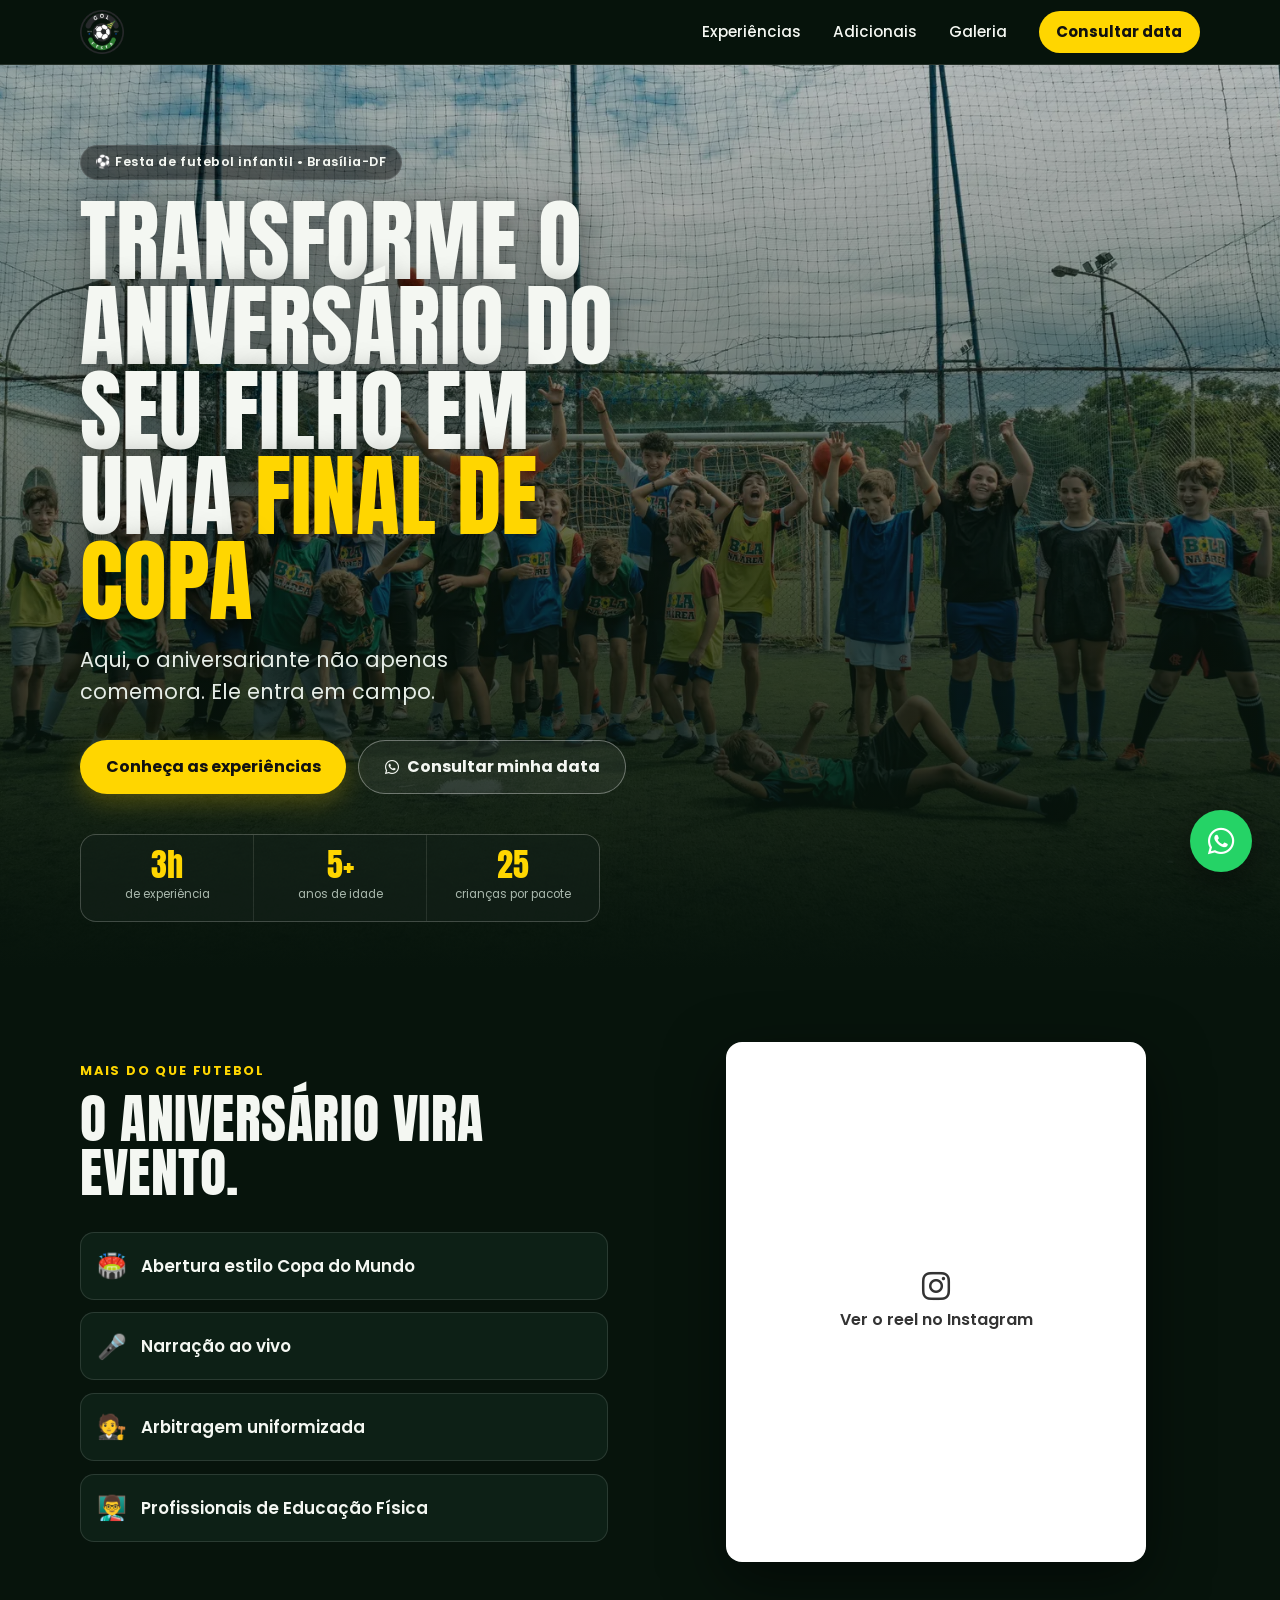
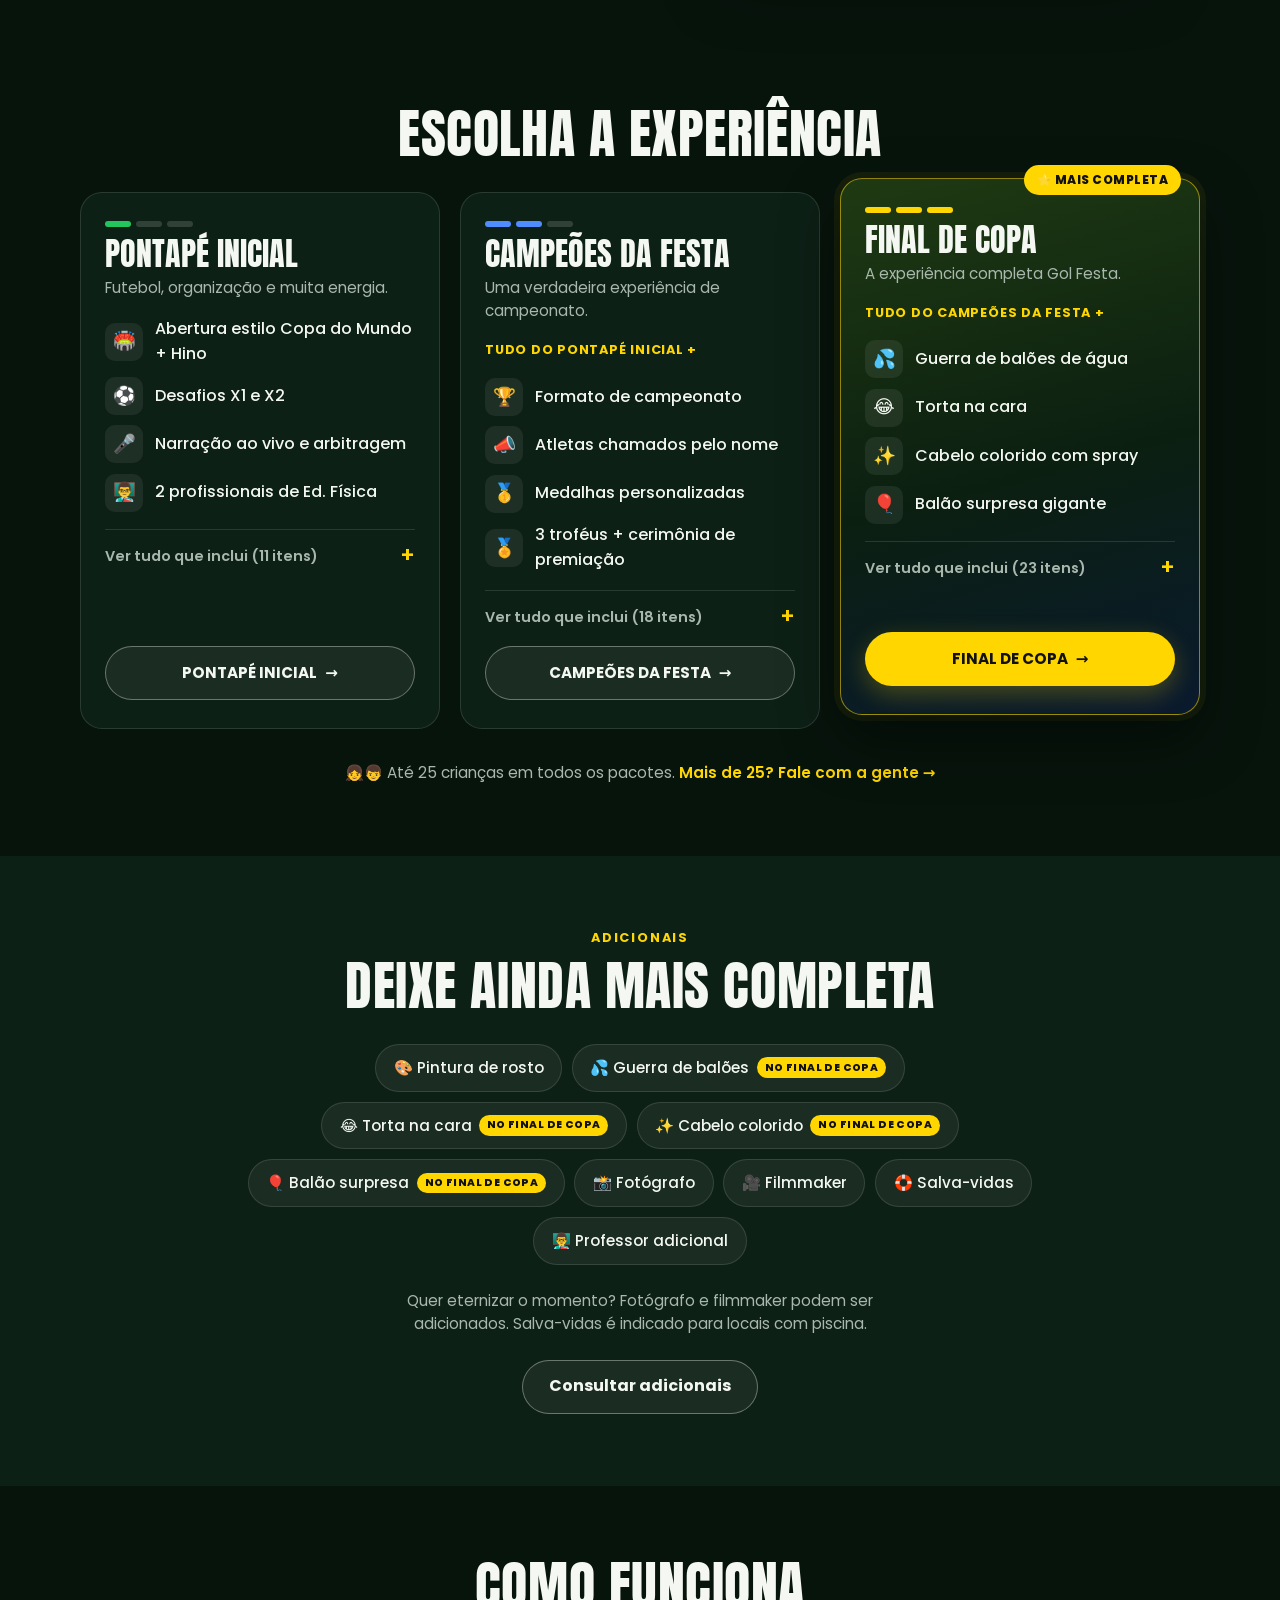
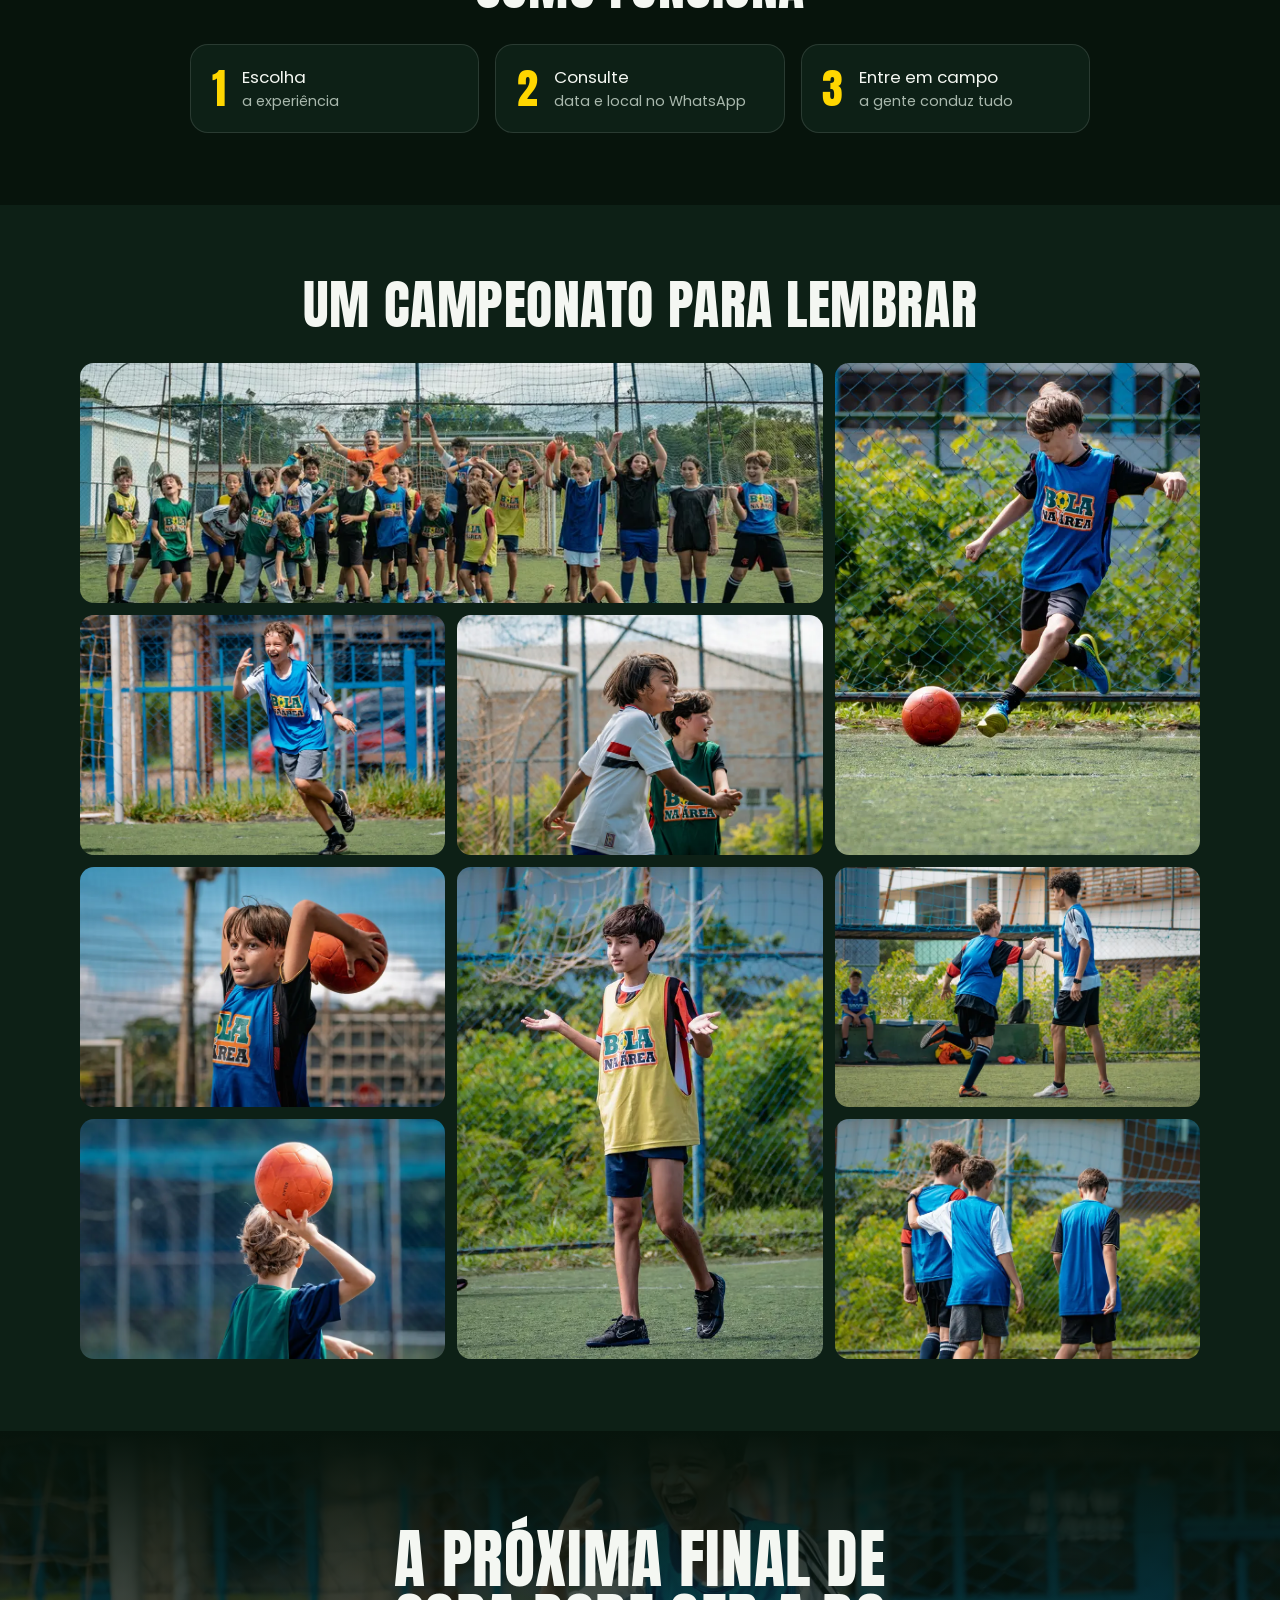
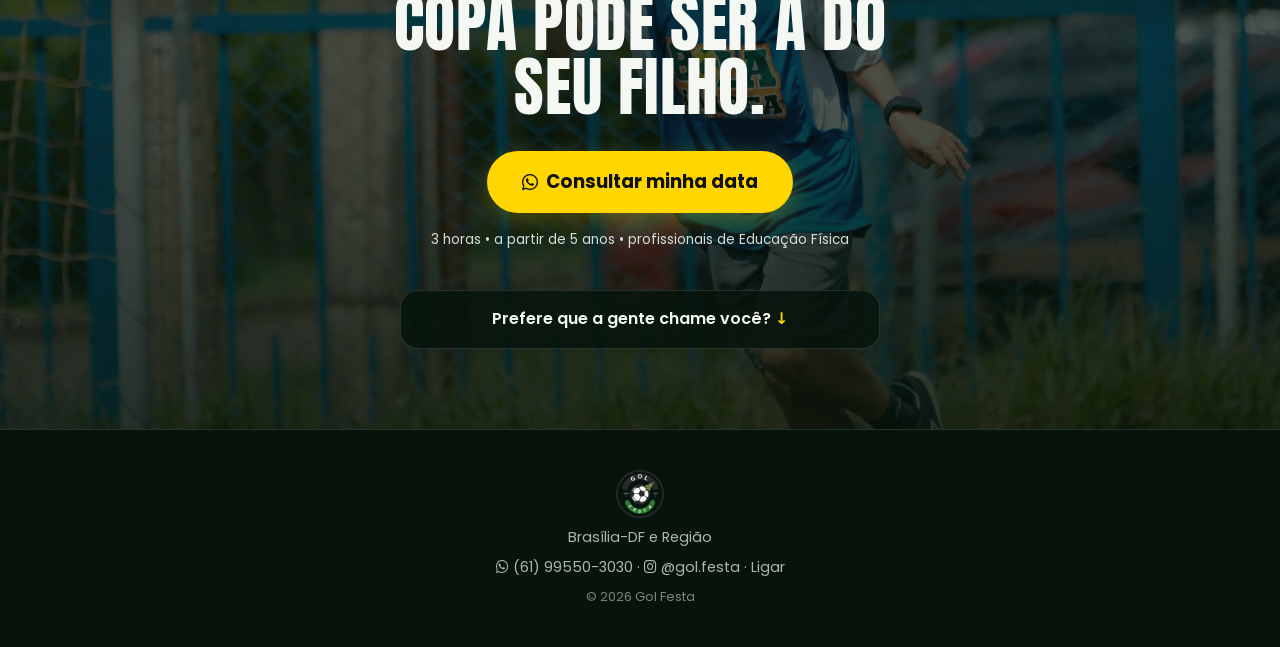
==== commit 47cfc7fb: "preview: remove kicker 'sem preço' e troca emoji 🌈 por ✨ (sync com golfesta@50e3c51) Co-Authored-By:" ====
--- a/index.html
+++ b/index.html
@@ -131,7 +131,6 @@
 
 	<section id="experiencias" class="sec">
 		<div class="wrap">
-			<p class="kicker center">Sem preço aqui: primeiro você escolhe a experiência</p>
 			<h2 class="center">Escolha a experiência</h2>
 			<div class="pkgs">
 				<article class="pkg p1">
@@ -213,7 +212,7 @@
 					<ul class="hl">
 						<li><span>💦</span>Guerra de balões de água</li>
 						<li><span>😂</span>Torta na cara</li>
-						<li><span>🌈</span>Cabelo colorido com spray</li>
+						<li><span>✨</span>Cabelo colorido com spray</li>
 						<li><span>🎈</span>Balão surpresa gigante</li>
 					</ul>
 					<details class="all">
@@ -259,7 +258,7 @@
 				<span>🎨 Pintura de rosto</span>
 				<span>💦 Guerra de balões <em>no Final de Copa</em></span>
 				<span>😂 Torta na cara <em>no Final de Copa</em></span>
-				<span>🌈 Cabelo colorido <em>no Final de Copa</em></span>
+				<span>✨ Cabelo colorido <em>no Final de Copa</em></span>
 				<span>🎈 Balão surpresa <em>no Final de Copa</em></span>
 				<span>📸 Fotógrafo</span>
 				<span>🎥 Filmmaker</span>
